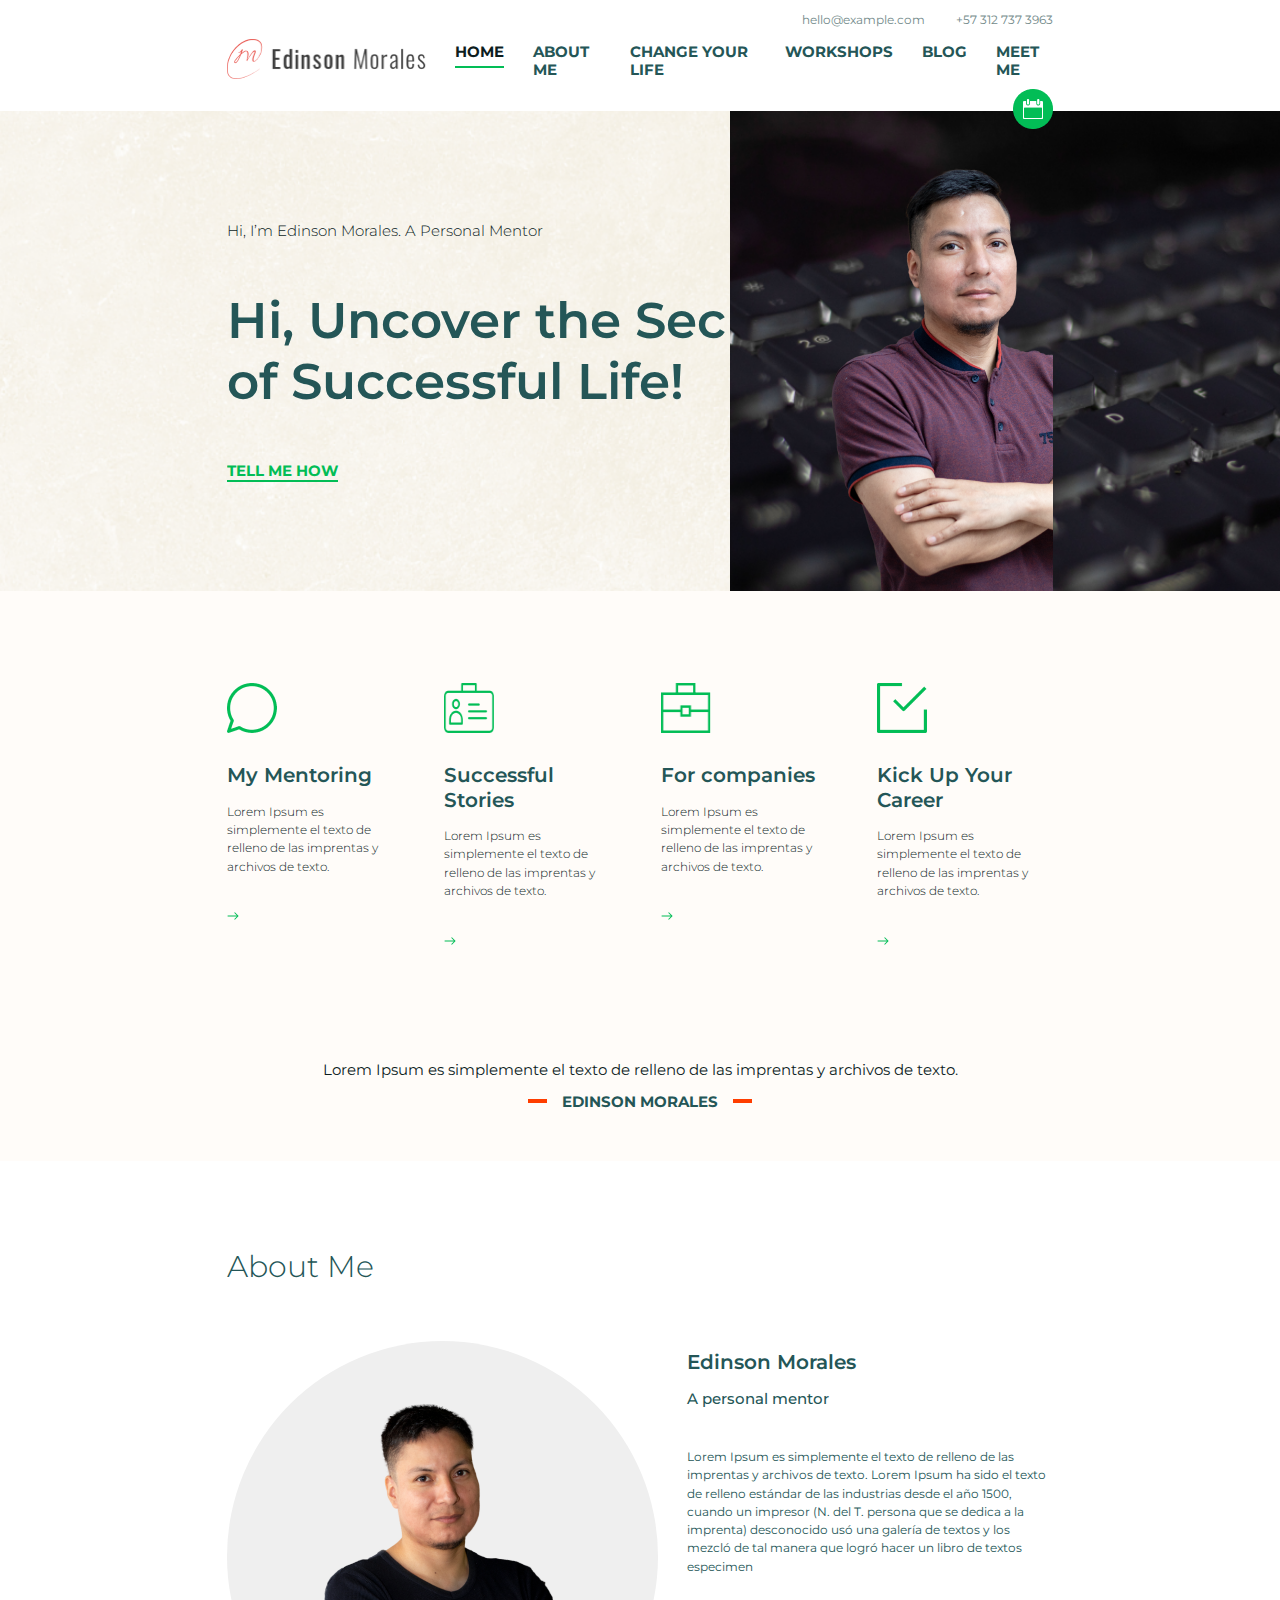
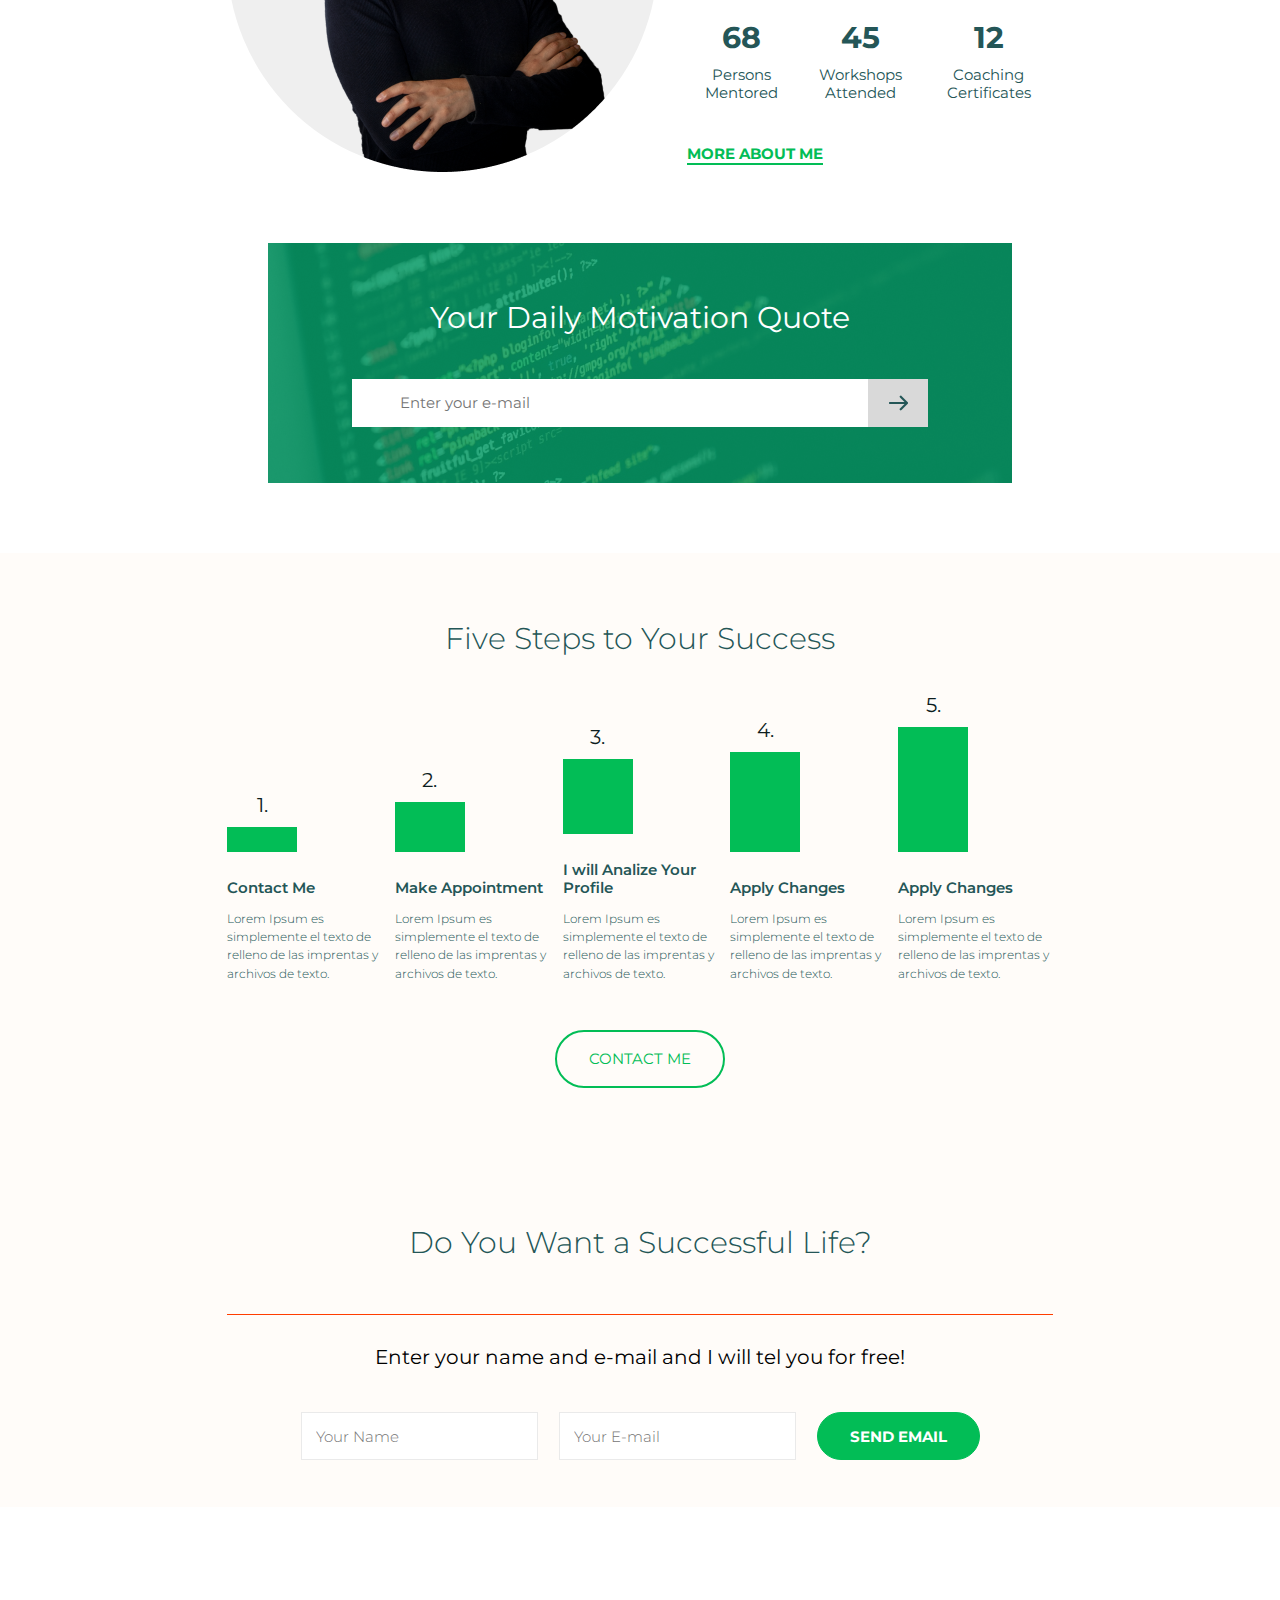
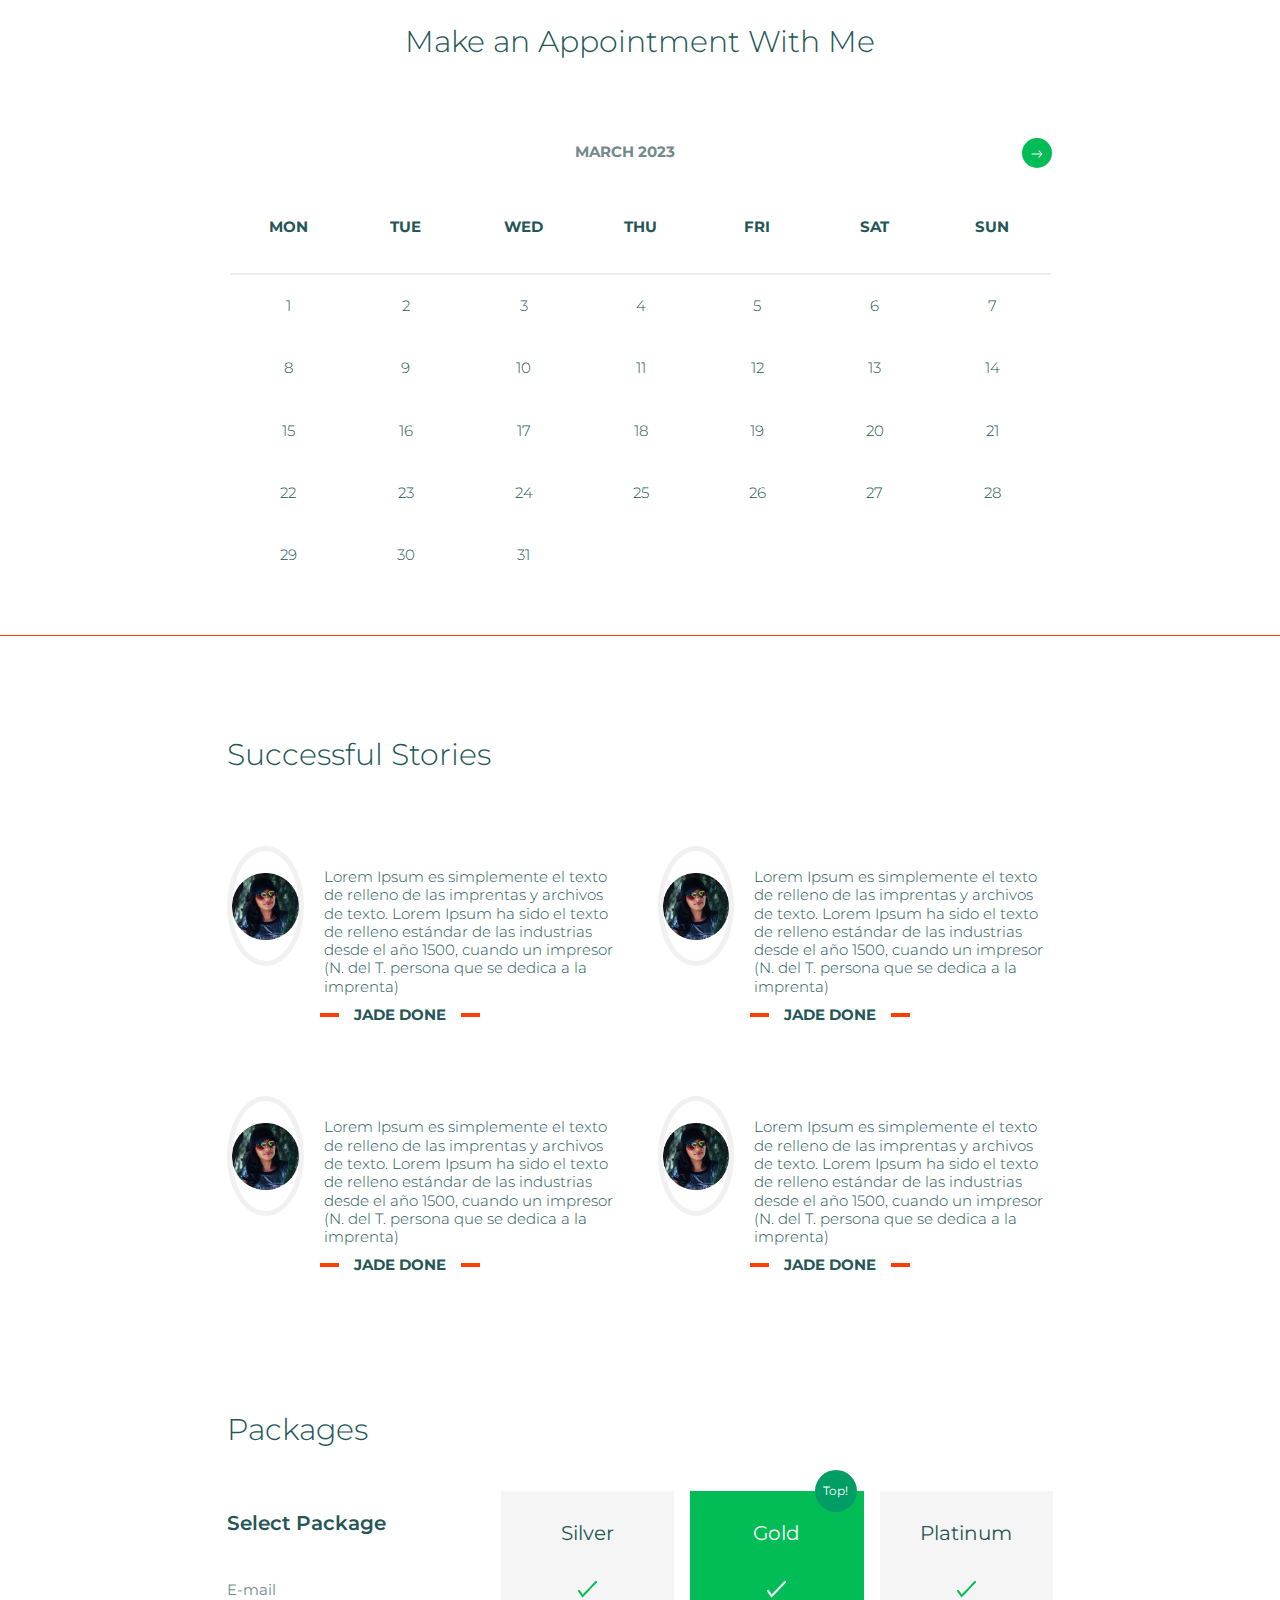
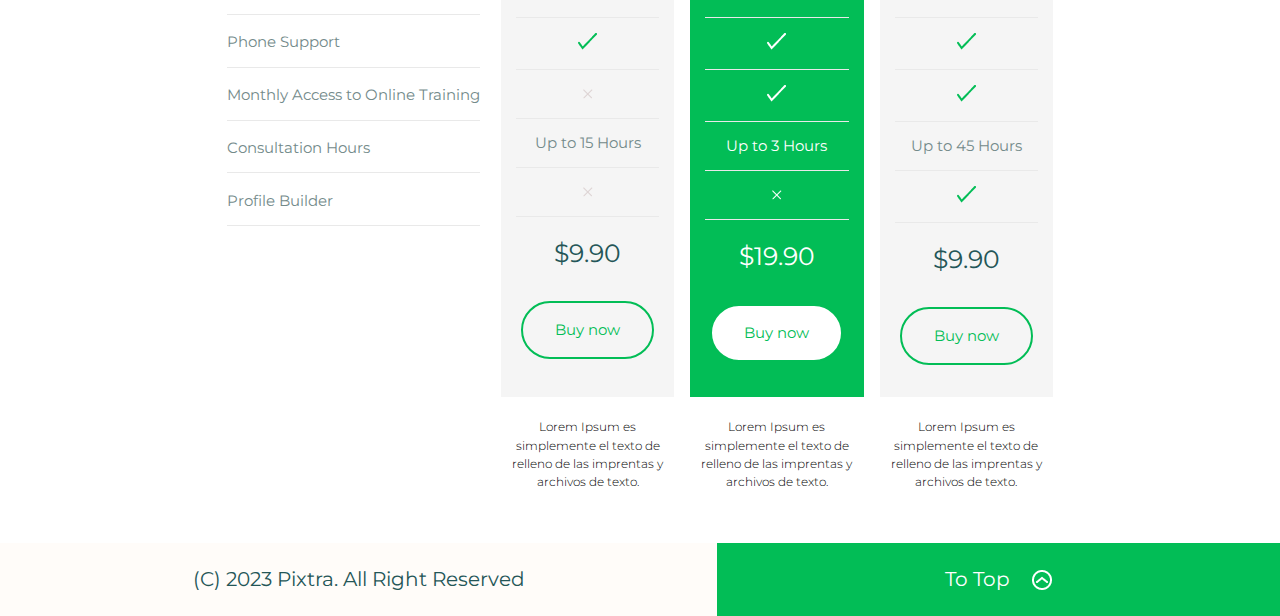
==== index.html @ 48f4bf34 "all pages base" ====
<!doctype html>
<html lang="en">
  <head>
    <meta charset="utf-8">
    <meta name="viewport" content="width=device-width, initial-scale=1">
    <title>Edinson Website</title>
    <link href="./styles/index.css" rel="stylesheet" >
    <link rel="preconnect" href="https://fonts.googleapis.com">
    <link rel="preconnect" href="https://fonts.gstatic.com" crossorigin>
    <link href="https://fonts.googleapis.com/css2?family=Montserrat:wght@300;400;500;600;700&display=swap" rel="stylesheet">
  </head>
  <body>
    <div class="wrapper">
      <header class="header">
        <a href="#calendar" class="icon-header-calendar">
          <img src="./assets/icons/icon-header-calendar.png">
        <a/>
        <div class="header-info-contact">
          <span class="text">hello@example.com</span>
          <span class="text">+57 312 737 3963</span>
        </div>
        
        <div class="header-content-container">
          <div class="header-logo">
            <img src="./assets/logo-1.png" width="199" height="40" >
          </div>
          
          <ul class="header-list">
            <li class="header-item active">
              <a href="#">
                home
              </a>
            </li>
            <li class="header-item">
              <a href="./pages/about-me.html">
                about me
              </a>
            </li>
            <li class="header-item">
              <a href="./pages/change-your-life.html">change your life</a>
            </li>
            <li class="header-item">
              <a href="./pages/workshops.html">workshops</a>
            </li>
            <li class="header-item">
              <a href="./pages/blog.html">blog</a>
            </li>
            <li class="header-item">
              <a href="./pages/meet-me.html">meet me</a>
            </li>
          </ul>
        </div>
  
      </header>
    </div>

    <section class="hero-bg"> 
      <div class="wrapper">
        <div class="hero">
          <div class="hero-content">
            <span class="hero-span">Hi, I’m Edinson Morales. A Personal Mentor</span>
            <h1 class="hero-title">
              Hi, Uncover the Secret <br>
              of Successful Life!
            </h1>
            <a href="#" class="hero-link">TELL ME HOW</a>
          </div>
          <div class="hero-person">
            <img src="./assets/persona-hero.png" width="359" height="505">
          </div>

          <div class="hero-imageBg">
          </div>
        </div>
      </div>
    </section>

    <section class="skill-bg">
      <div class="wrapper">
        <div class="skill-section">
          <div class="skill-card">
            <img src="./assets/icons/icon-message.png" width="50" height="50">
            <h3 class="card-title">My Mentoring</h3>
            <p class="card-description">
              Lorem Ipsum es simplemente el texto de relleno de las imprentas y archivos de texto.
            </p>
            <img src="./assets/icons/icon-arrow.png">
          </div>
          <div class="skill-card"> 
            <img src="./assets/icons/icon-id.png" width="50" height="50">
            <h3 class="card-title">Successful Stories</h3>
            <p class="card-description">
              Lorem Ipsum es simplemente el texto de relleno de las imprentas y archivos de texto.
            </p>
            <img src="./assets/icons/icon-arrow.png">
          </div>
          <div class="skill-card">
            <img src="./assets/icons/icon-portfolio.png " width="50" height="50">
            <h3 class="card-title">For companies</h3>
            <p class="card-description">
              Lorem Ipsum es simplemente el texto de relleno de las imprentas y archivos de texto.
            </p>
            <img src="./assets/icons/icon-arrow.png">
          </div>
          <div class="skill-card">
            <img src="./assets/icons/icon-check.png" width="50" height="50">
            <h3 class="card-title">Kick Up Your Career</h3>
            <p class="card-description">
              Lorem Ipsum es simplemente el texto de relleno de las imprentas y archivos de texto.
            </p>
            <img src="./assets/icons/icon-arrow.png">
          </div>
        </div>
      </div>
    </section>

    <section class="quote">
      <p class="quote-text">Lorem Ipsum es simplemente el texto de relleno de las imprentas y archivos de texto.</p>
      <span class="quote-author">EDINSON MORALES</span>
    </section>

    <section class="wrapper"> 
      <div class="about">
        <h2 class="about-title">About Me</h2>
        <div class="about-main">
          <div class="about-image">
            <img src="./assets/about-person.png">
          </div>
  
          <div class="about-content">
            <h3 class="about-content-title">Edinson Morales</h3>
            <h4 class="about-content-subtitle">A personal mentor</h4>
            <p class="about-content-text">
              Lorem Ipsum es simplemente el texto de relleno de las imprentas y archivos de texto. 
              Lorem Ipsum ha sido el texto de relleno estándar de las industrias desde el año 1500, 
              cuando un impresor (N. del T. persona que se dedica a la imprenta) desconocido usó una 
              galería de textos y los mezcló de tal manera que logró hacer un libro de textos especimen
            </p>

            <div class="about-details-list">
              <div class="about-detail">
                <h3 class="about-detail-number">68</h3>
                <span class="about-detail-label">Persons Mentored</>
              </div>
              <div class="about-detail">
                <h3 class="about-detail-number">45</h3>
                <span class="about-detail-label">Workshops Attended</>
              </div>
              <div class="about-detail">
                <h3 class="about-detail-number">12</h3>
                <span class="about-detail-label">Coaching Certificates</>
              </div>
            </div>

            <a class="hero-link" href="#">MORE ABOUT ME</a>
          </div>
        </div>
      </div>
    </section>

    <div class="daily-quote">
      <form class="daily-form">
        <label for="email">Your Daily Motivation Quote</label>
        <div class="daily-container-input">
          <input class="email" id="email" type="email" placeholder="Enter your e-mail">
          <button class="button">
            <img src="./assets/icons/icon-arrow-button.png" >
          </button>
        </div>
      </form>
      <div class="daily-bgGreen"></div>
    </div>

    <section class="five-steps-bg">
      <div class="wrapper">
        <div class="five-steps">
          <h2 class="five-steps-title">Five Steps to Your Success</h2>
          <!-- <img src="./assets/graphs.png" width="868" height="166"> -->
          <ul class="five-steps-content-list">
            <li class="five-steps-content">
              <div class="content-graph 1">
                <h2 class="content-number">1.</h2>
                <div class="content-block"></div>
              </div>
              <h3 class="content-title">Contact Me</h3>
              <p class="content-text">
                Lorem Ipsum es simplemente el texto de relleno de las imprentas y archivos de texto.
              </p>
            </li>
            <li class="five-steps-content">
              <div class="content-graph 2">
                <h2 class="content-number">2.</h2>
                <div class="content-block"></div>
              </div>
              <h3 class="content-title">Make Appointment</h3>
              <p class="content-text">
                Lorem Ipsum es simplemente el texto de relleno de las imprentas y archivos de texto.
              </p>
            </li>
            <li class="five-steps-content">
              <div class="content-graph 3">
                <h2 class="content-number">3.</h2>
                <div class="content-block"></div>
              </div>
              <h3 class="content-title">I will Analize Your Profile</h3>
              <p class="content-text">
                Lorem Ipsum es simplemente el texto de relleno de las imprentas y archivos de texto.
              </p>
            </li>
            <li class="five-steps-content">
              <div class="content-graph 4">
                <h2 class="content-number">4.</h2>
                <div class="content-block"></div>
              </div>
              <h3 class="content-title">Apply Changes </h3>
              <p class="content-text">
                Lorem Ipsum es simplemente el texto de relleno de las imprentas y archivos de texto.
              </p>
            </li>
            <li class="five-steps-content">
              <div class="content-graph 5">
                <h2 class="content-number">5.</h2>
                <div class="content-block"></div>
              </div>
              <h3 class="content-title">Apply Changes</h3>
              <p class="content-text">
                Lorem Ipsum es simplemente el texto de relleno de las imprentas y archivos de texto.
              </p>
            </li>
          </ul>
          
          <button class="button-secondary">
            CONTACT ME
          </button>
        </div>
      </div>
    </section>

    <section class="cta-bg">    
      <div class="wrapper">
        <div class="cta">
          <h2 class="cta-title">Do You Want a Successful Life?</h2>
          <div class="line-spread"></div>
          <h3 class="cta-subtitle">Enter your name and e-mail and I will tel you for free!</h3>
          <form class="cta-form">
            <input class="cta-input-form" type="text" placeholder="Your Name">
            <input class="cta-input-form" type="email" placeholder="Your E-mail">
            <button class="button-primary">send email</button>
          
          </form>
        </div>
      </div>
    </section>

    <section id="calendar" class="appointment-section">
      <h2 class="appointment-title">Make an Appointment With Me</h2>
      <div class="calendar">
        <div class="calendar-header">
          <h4>MARCH 2023</h4>
          <button class="button-icon">
            <img src="./assets/icons/arrow-white-button.png">
          </button>
        </div>

  
        <table>
          <thead>
            <tr>
              <th>MON</th>
              <th>TUE</th>
              <th>WED</th>
              <th>THU</th>
              <th>FRI</th>
              <th>SAT</th>
              <th>SUN</th>
            </tr>
          </thead>
          <tbody>
            <tr>
              <td>1</td>
              <td>2</td>
              <td>3</td>
              <td>4</td>
              <td>5</td>
              <td>6</td>
              <td>7</td>
            </tr>
            <tr>
              <td>8</td>
              <td>9</td>
              <td>10</td>
              <td>11</td>
              <td>12</td>
              <td>13</td>
              <td>14</td>
            </tr>
            <tr>
              <td>15</td>
              <td>16</td>
              <td>17</td>
              <td>18</td>
              <td>19</td>
              <td>20</td>
              <td>21</td>
            </tr>
            <tr>
              <td>22</td>
              <td>23</td>
              <td>24</td>
              <td>25</td>
              <td>26</td>
              <td>27</td>
              <td>28</td>
            </tr>
            <tr>
              <td>29</td>
              <td>30</td>
              <td>31</td>
              <td></td>
              <td></td>
              <td></td>
              <td></td>
            </tr>
          </tbody>
        </table>
      </div>
    </section>

    <section class="wrapper">
      <div class="successful-section">
        <h2 class="successful-title">Successful Stories</h2>
        <div class="successful-card">
          <div class="successful-img"></div>
          <div class="successful-content">
            <p class="successful-text">
              Lorem Ipsum es simplemente el texto de relleno de las imprentas y archivos de texto. Lorem Ipsum ha sido el texto de relleno estándar de las industrias desde el año 1500, cuando un impresor (N. del T. persona que se dedica a la imprenta)
            </p>
            <span class="quote-author">jade done</span>
          </div>
        </div>
        <div class="successful-card">
          <div class="successful-img"></div>
          <div class="successful-content">
            <p class="successful-text">
              Lorem Ipsum es simplemente el texto de relleno de las imprentas y archivos de texto. Lorem Ipsum ha sido el texto de relleno estándar de las industrias desde el año 1500, cuando un impresor (N. del T. persona que se dedica a la imprenta)
            </p>
            <span class="quote-author">jade done</span>
          </div>
        </div>
        <div class="successful-card">
          <div class="successful-img"></div>
          <div class="successful-content">
            <p class="successful-text">
              Lorem Ipsum es simplemente el texto de relleno de las imprentas y archivos de texto. Lorem Ipsum ha sido el texto de relleno estándar de las industrias desde el año 1500, cuando un impresor (N. del T. persona que se dedica a la imprenta)
            </p>
            <span class="quote-author">jade done</span>
          </div>
        </div>
        <div class="successful-card">
          <div class="successful-img"></div>
          <div class="successful-content">
            <p class="successful-text">
              Lorem Ipsum es simplemente el texto de relleno de las imprentas y archivos de texto. Lorem Ipsum ha sido el texto de relleno estándar de las industrias desde el año 1500, cuando un impresor (N. del T. persona que se dedica a la imprenta)
            </p>
            <span class="quote-author">jade done</span>
          </div>
        </div>
      </div>
    </section>

    <section class="wrapper">
      <div class="packages-section">
        <h2 class="packages-title">Packages</h2>
        <div class="packages-container">
          <div class="package-info">
            <h3 class="package-subtitle">Select Package</h3>
            <ul class="package-info-list">
              <li>E-mail</li>
              <li>Phone Support</li>
              <li>Monthly Access to Online Training</li>
              <li>Consultation Hours</li>
              <li>Profile Builder</li>
            </ul>
          </div>

          <div class="package-cards-container">
            <div class="group">
              <div class="package-card">
                <h2 class="package-card-title">Silver</h2>
                <ul class="package-card-list">
                  <li class="check">
                    <img src="./assets/icons/icon-check-green.png">
                  </li>
                  <li class="check">
                    <img src="./assets/icons/icon-check-green.png">
                  </li>
                  <li class="none">
                    <img src="./assets/icons/icon-x-gray.png">
                  </li>
                  <li class="text">
                    Up to 15 Hours
                  </li>
                  <li class="none">
                    <img src="./assets/icons/icon-x-gray.png">
                  </li>
                  <span class="package-card-price">$9.90</span>
                </ul>
                <button class="button-secondary">Buy now</button>
              </div>
              <p class="group-text">
                Lorem Ipsum es simplemente el texto de relleno de las imprentas y archivos de texto.
              </p>
            </div>
            <div class="group">
              <div class="package-card green">
                <h2 class="package-card-title">Gold</h2>
                <ul class="package-card-list">
                  <li class="check">
                    <img src="./assets/icons/icon-check-white.png">
                  </li>
                  <li class="check">
                    <img src="./assets/icons/icon-check-white.png">
                  </li>
                  <li class="none">
                    <img src="./assets/icons/icon-check-white.png">
                  </li>
                  <li class="text">
                    Up to 3 Hours
                  </li>
                  <li class="none">
                    <img src="./assets/icons/icon-x-white.png">
                  </li>
                  <span class="package-card-price">$19.90</span>
                </ul>
                <button class="button-secondary">Buy now</button>
              </div>
              <p class="group-text">
                Lorem Ipsum es simplemente el texto de relleno de las imprentas y archivos de texto.
              </p>
            </div>
            <div class="group">
              <div class="package-card">
                <h2 class="package-card-title">Platinum</h2>
                <ul class="package-card-list">
                  <li class="check">
                    <img src="./assets/icons/icon-check-green.png">
                  </li>
                  <li class="check">
                    <img src="./assets/icons/icon-check-green.png">
                  </li>
                  <li class="none">
                    <img src="./assets/icons/icon-check-green.png">
                  </li>
                  <li class="text">
                    Up to 45 Hours
                  </li>
                  <li class="none">
                    <img src="./assets/icons/icon-check-green.png">
                  </li>
                  <span class="package-card-price">$9.90</span>
                </ul>
                <button class="button-secondary">Buy now</button>
              </div>
              <p class="group-text">
                Lorem Ipsum es simplemente el texto de relleno de las imprentas y archivos de texto.
              </p>
            </div>
            
            
          </div>
        </div>
      </div>
    </section>

    <footer class="footer">
      <span class="rights-text">(C) 2023 Pixtra. All Right Reserved</span>
      <button class="to-top">
        <span>To Top</span>
        <img src="./assets/icons/icon-to-top.png">
      </button>
    </footer>

    <script src="https://cdn.jsdelivr.net/npm/bootstrap@5.3.0-alpha1/dist/js/bootstrap.bundle.min.js" integrity="sha384-w76AqPfDkMBDXo30jS1Sgez6pr3x5MlQ1ZAGC+nuZB+EYdgRZgiwxhTBTkF7CXvN" crossorigin="anonymous"></script>
  </body>
</html>
---- styles/index.css ----
@import url("./wrapper.css");
@import url("./header.css");
@import url("./hero.css");
@import url("./skill-section.css");
@import url("./quote.css");
@import url("./about.css");
@import url("./daily-quote.css");
@import url("./five-steps.css");
@import url("./button.css");
@import url("./cta.css");
@import url("./appointment-section.css");
@import url("./quote-author.css");
@import url("./successful-section.css");
@import url("./packages-section.css");
@import url("./footer.css");

:root{
  --black-10: #245657;
  --black-20: #0D1D1E;
  --green: #02BD56;
  --white-10: #FFFFFF;
  --white-20: #FFFCF9;
  --red: #FF3D00;
  --heading1: 600 50px/61px Montserrat;
  --heading2-bold: 700 30px/36.57px Montserrat; 
  --heading2-light: 300 30px/36.57px Montserrat; 
  --heading2-regular: 400 30px/36.57px Montserrat; 
  --heading3-semibold: 600 20px/24.38px Montserrat; 
  --heading3-regular: 400 20px/24.38px Montserrat; 
  --heading3-light: 300 20px/24.38px Montserrat; 
  --body1-bold: 700 15px/18.29px Montserrat; 
  --body1-regular: 400 15px/18.29px Montserrat; 
  --body1-light: 300 15px/18.29px Montserrat; 
  --body1-medium: 500 15px/18.29px Montserrat; 
  --body1-semibold: 600 15px/18.29px Montserrat; 
}


body,
html{
  background-color: var(--white-10);
  color: var(--black-10);
  margin: 0;
  scroll-behavior: smooth;
}
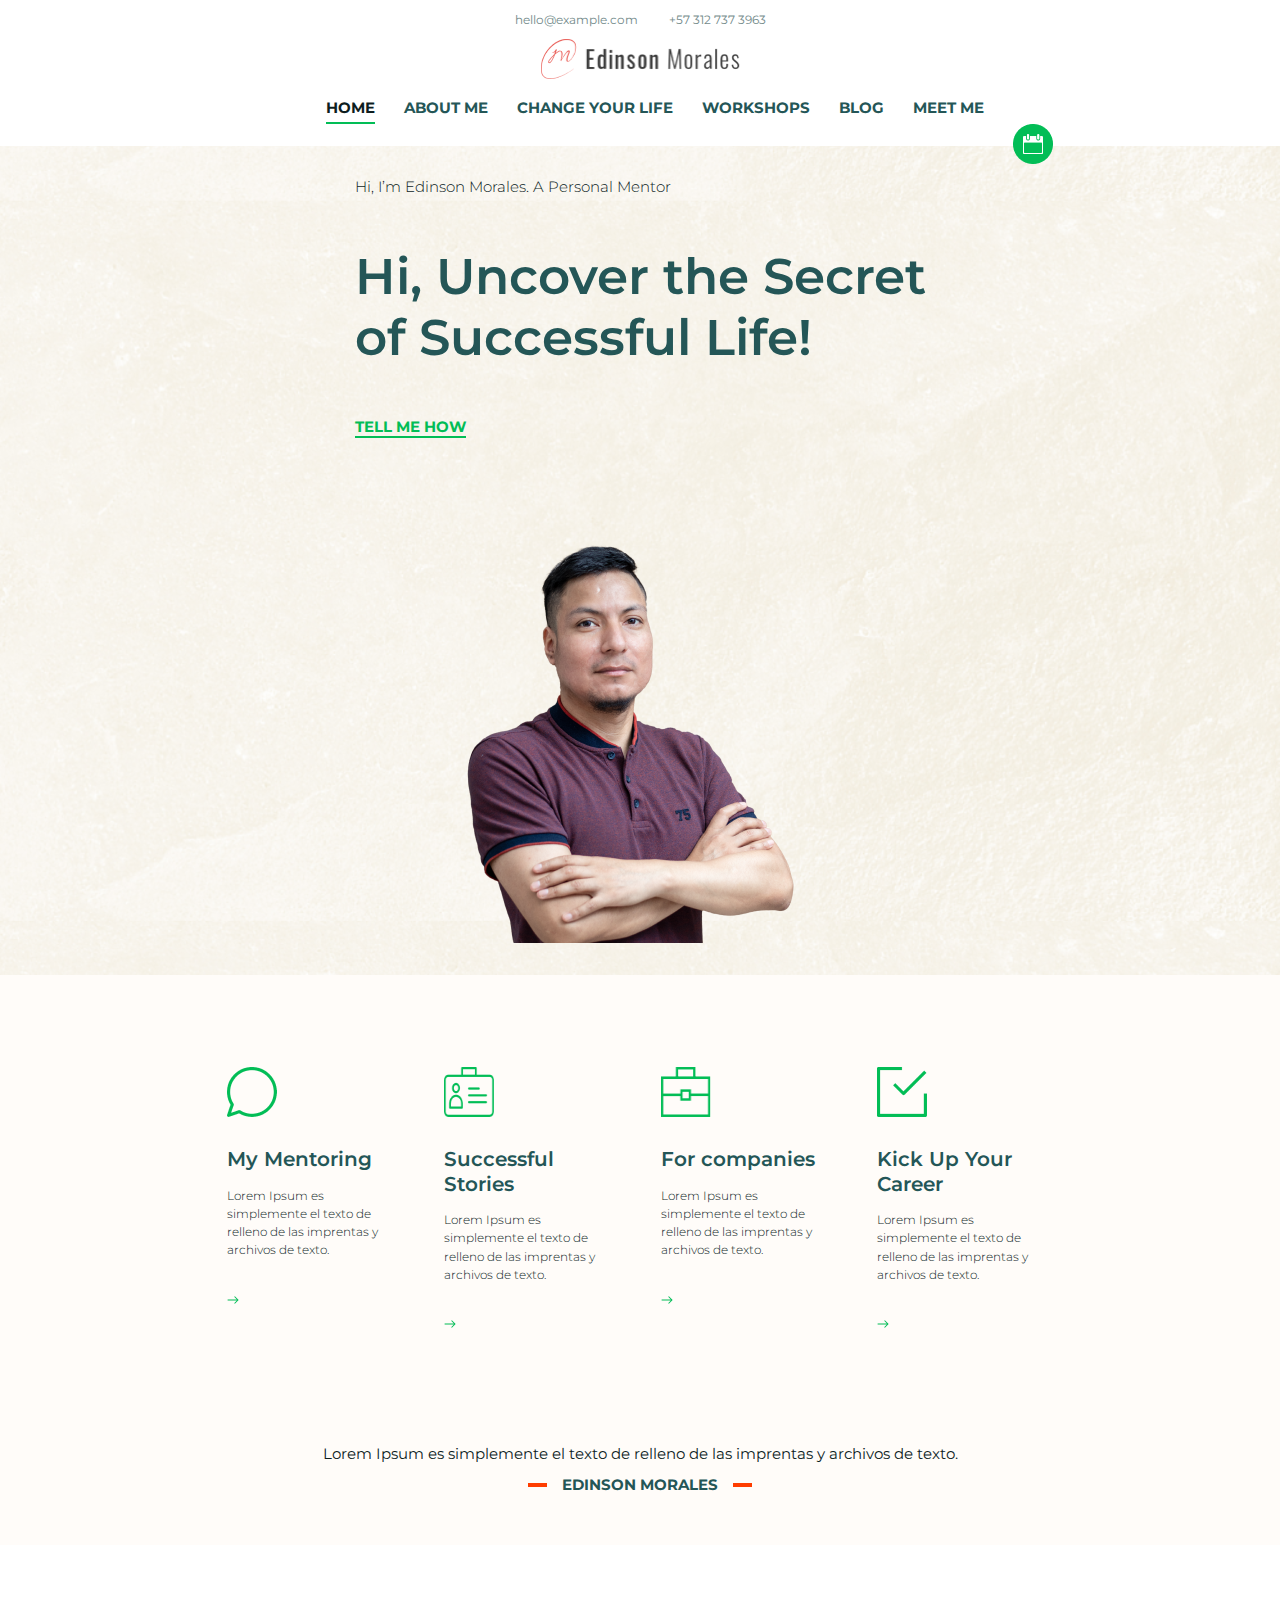
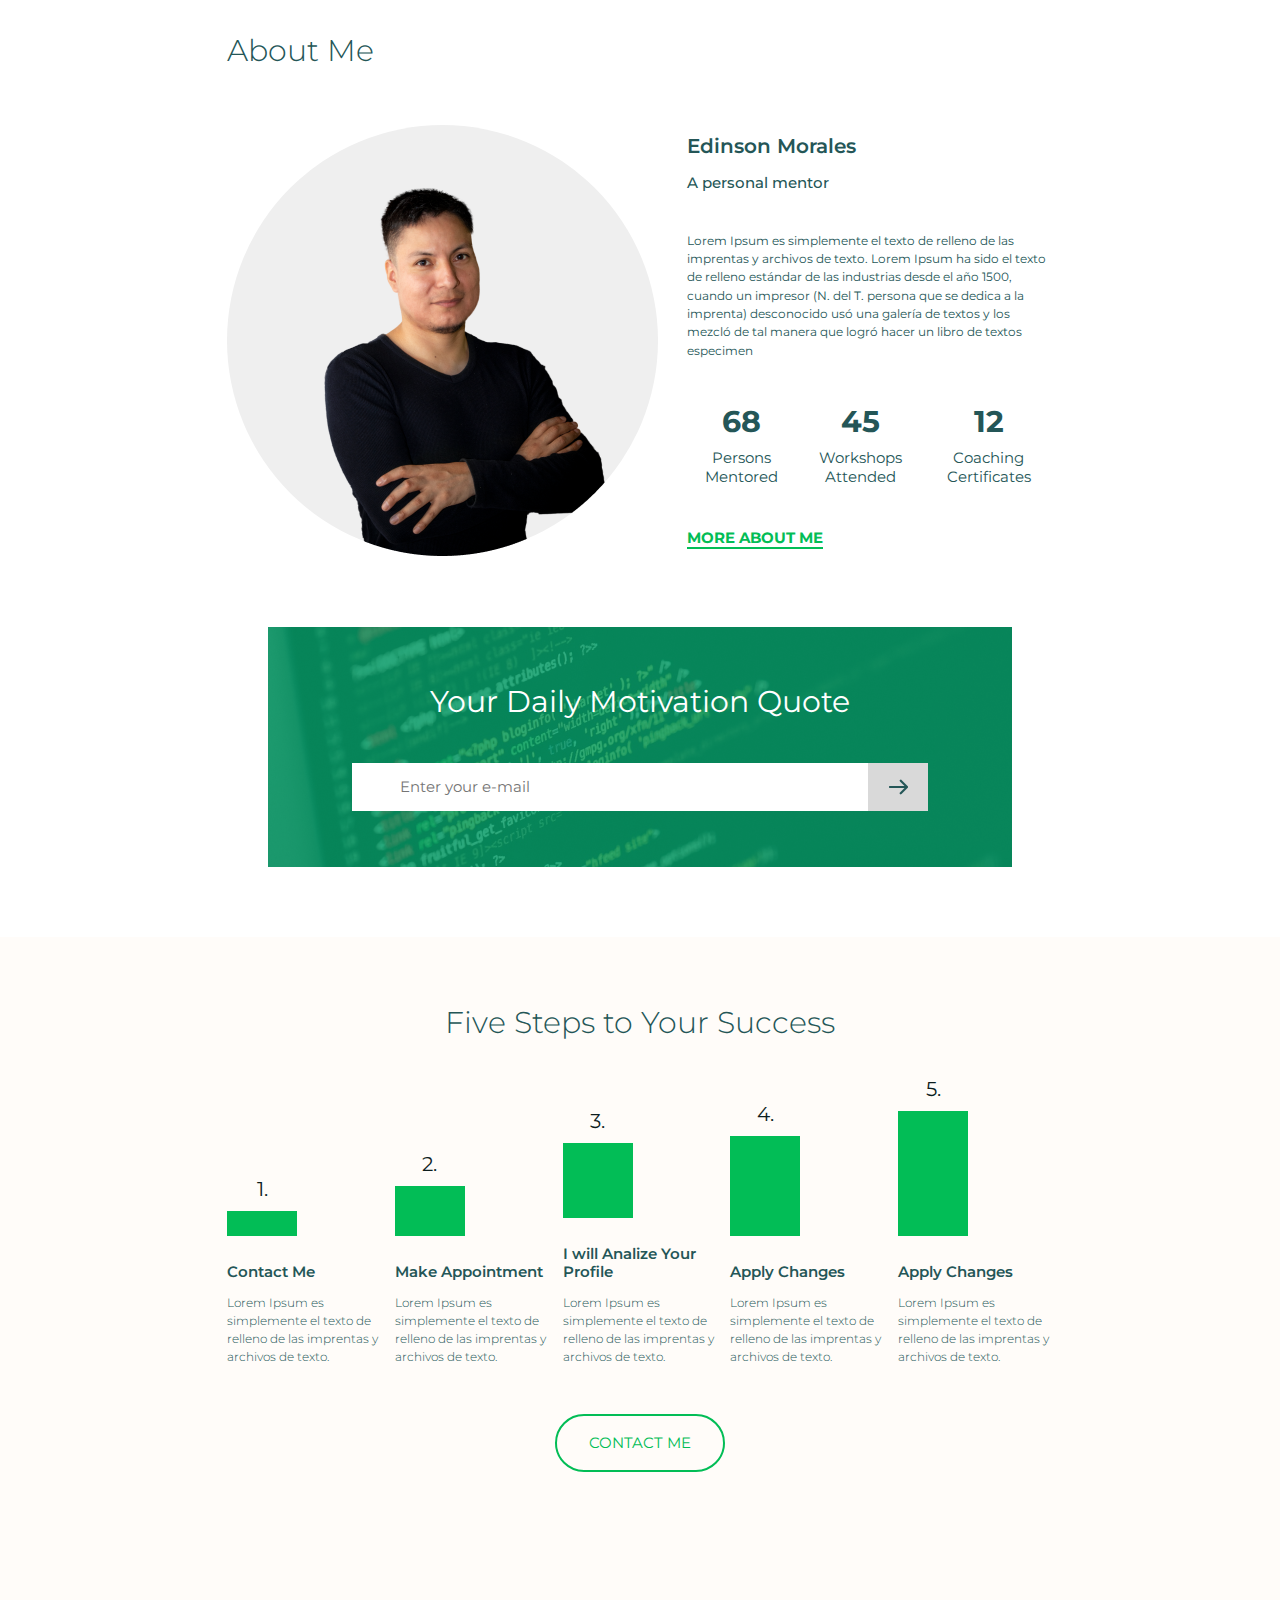
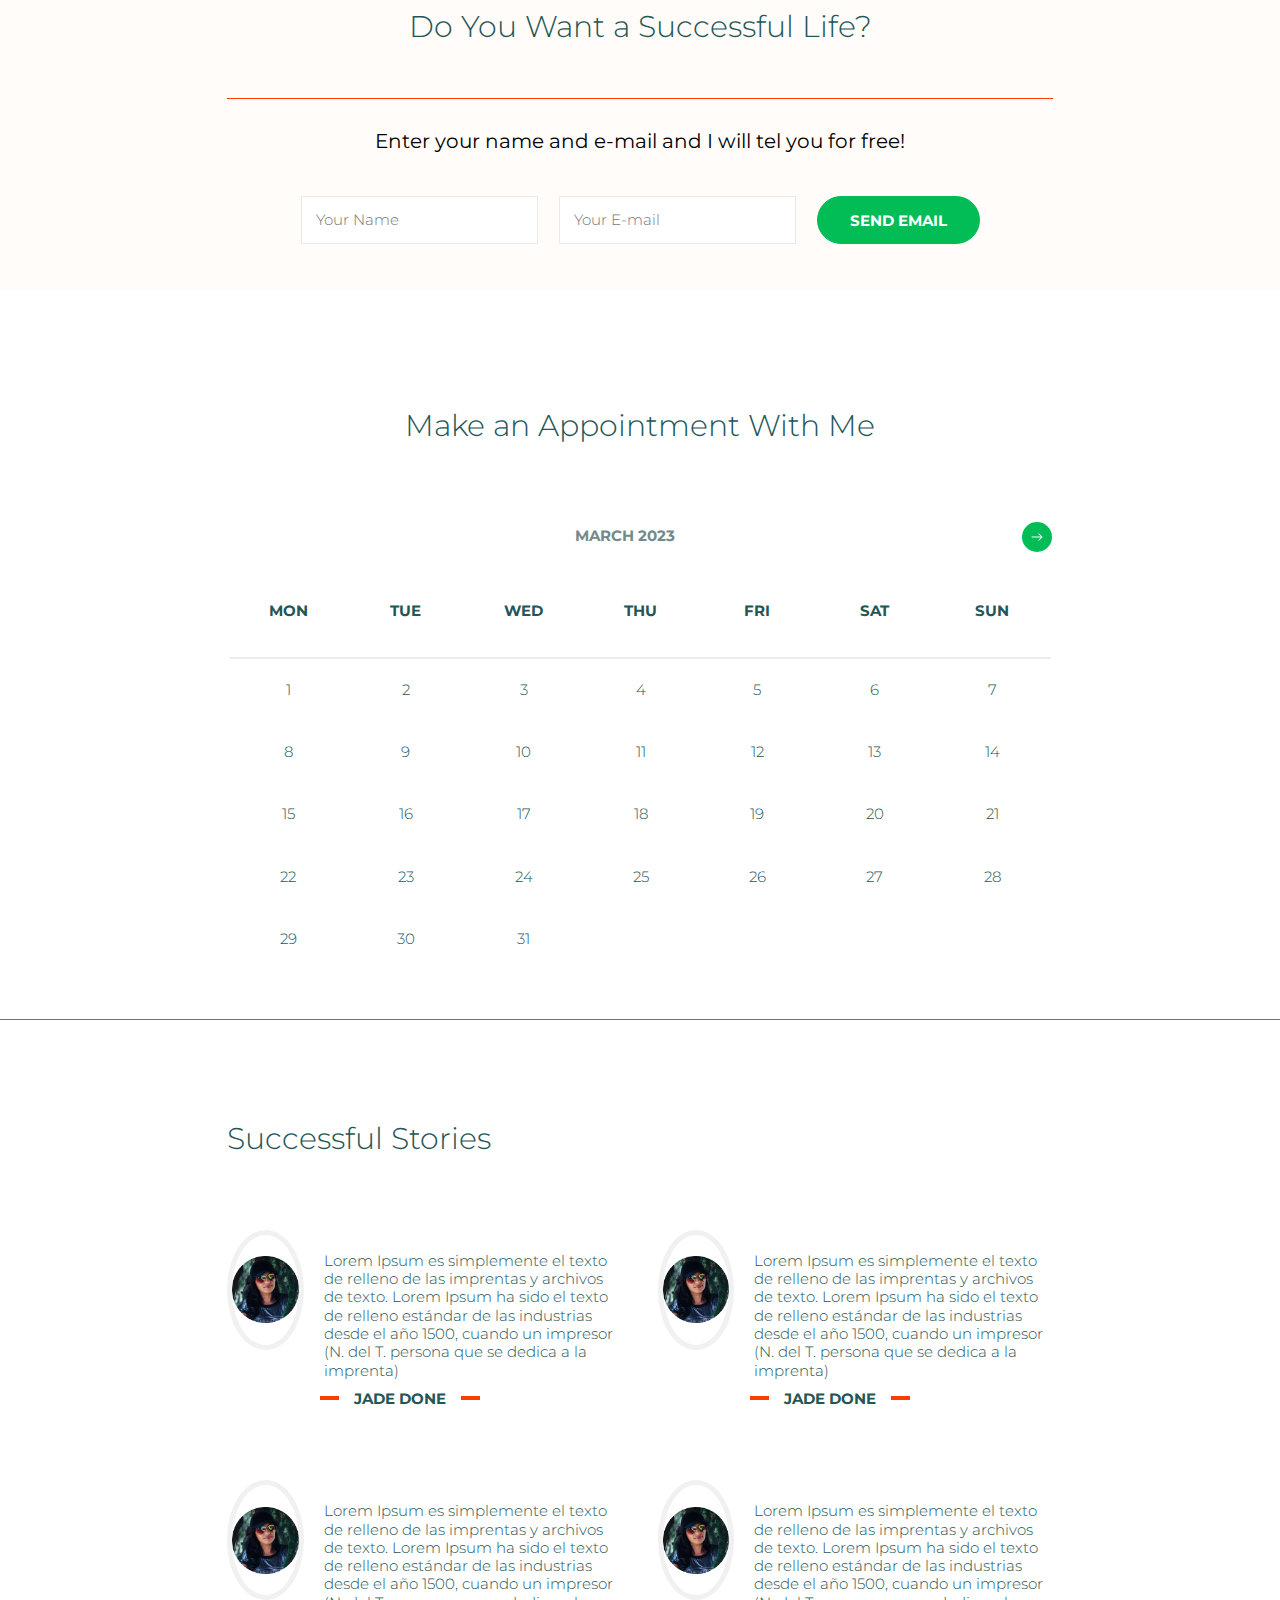
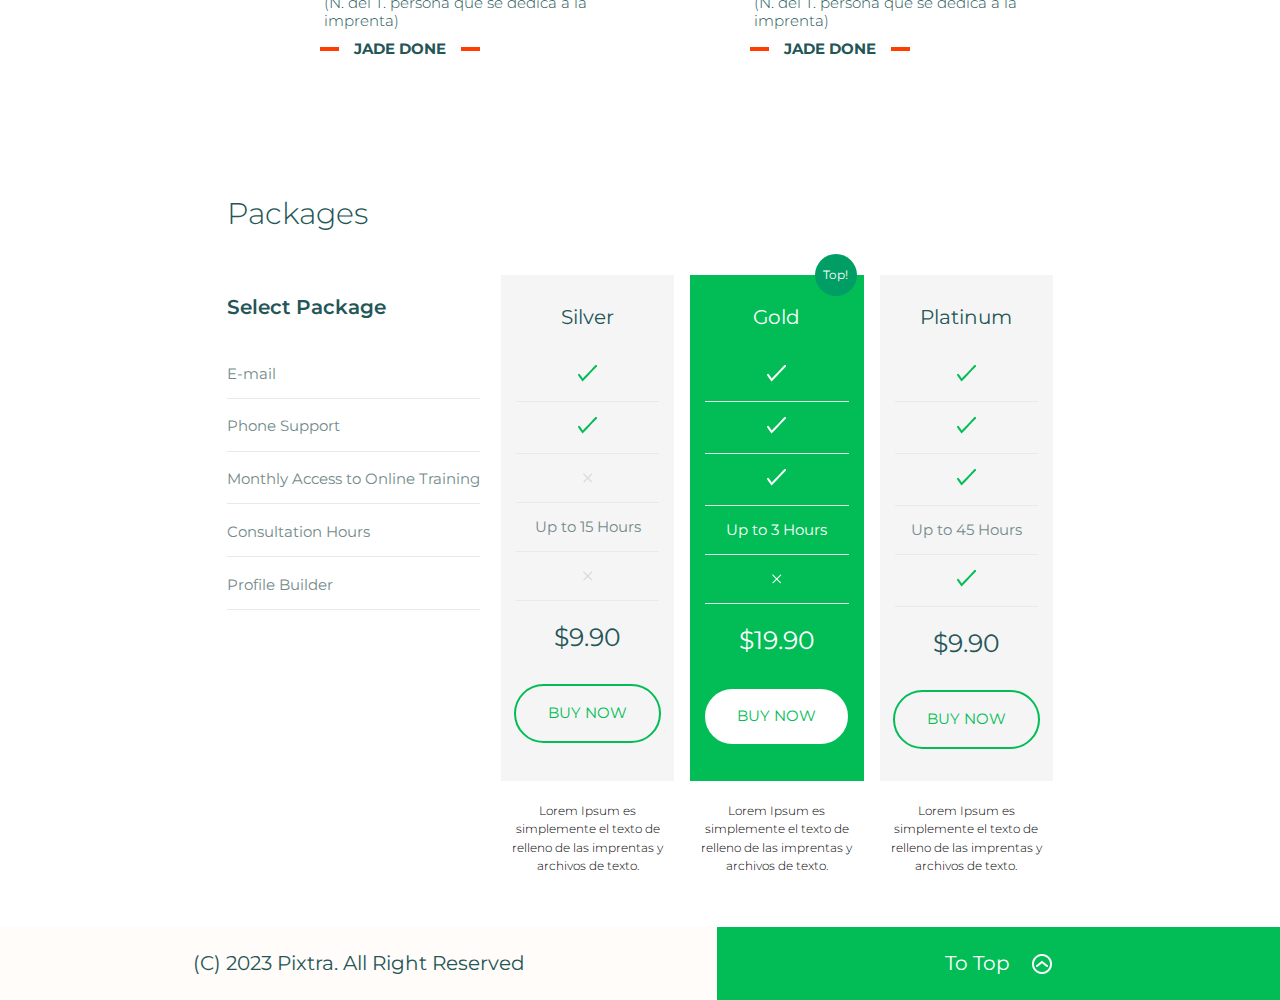
==== commit e7a005c3: "semi responsive hero" ====
--- a/index.html
+++ b/index.html
@@ -66,7 +66,7 @@
             <a href="#" class="hero-link">TELL ME HOW</a>
           </div>
           <div class="hero-person">
-            <img src="./assets/persona-hero.png" width="359" height="505">
+          
           </div>
 
           <div class="hero-imageBg">
--- a/styles/index.css
+++ b/styles/index.css
@@ -13,6 +13,7 @@
 @import url("./successful-section.css");
 @import url("./packages-section.css");
 @import url("./footer.css");
+@import url("./about-me/hero-about.css");
 
 :root{
   --black-10: #245657;
@@ -26,6 +27,7 @@
   --heading2-light: 300 30px/36.57px Montserrat; 
   --heading2-regular: 400 30px/36.57px Montserrat; 
   --heading3-semibold: 600 20px/24.38px Montserrat; 
+  --heading3-bold: 700 20px/24.38px Montserrat; 
   --heading3-regular: 400 20px/24.38px Montserrat; 
   --heading3-light: 300 20px/24.38px Montserrat; 
   --body1-bold: 700 15px/18.29px Montserrat; 
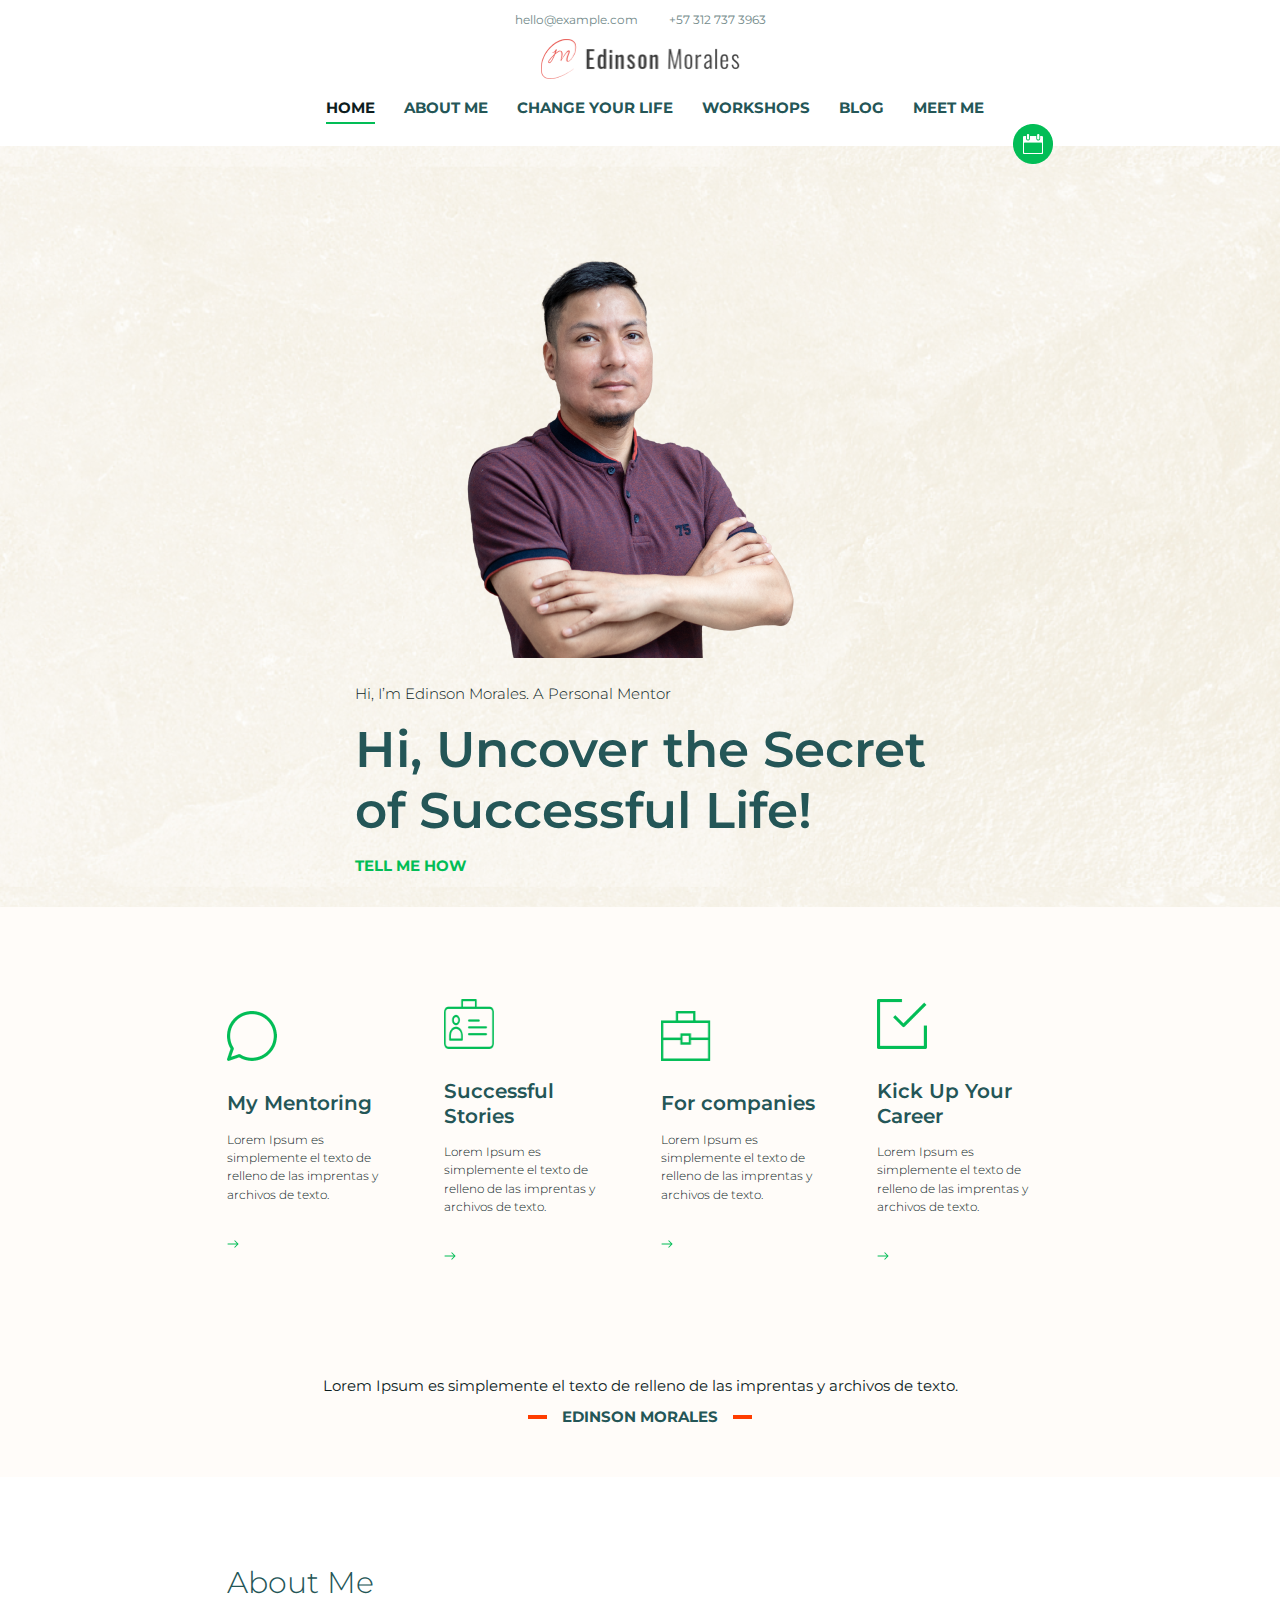
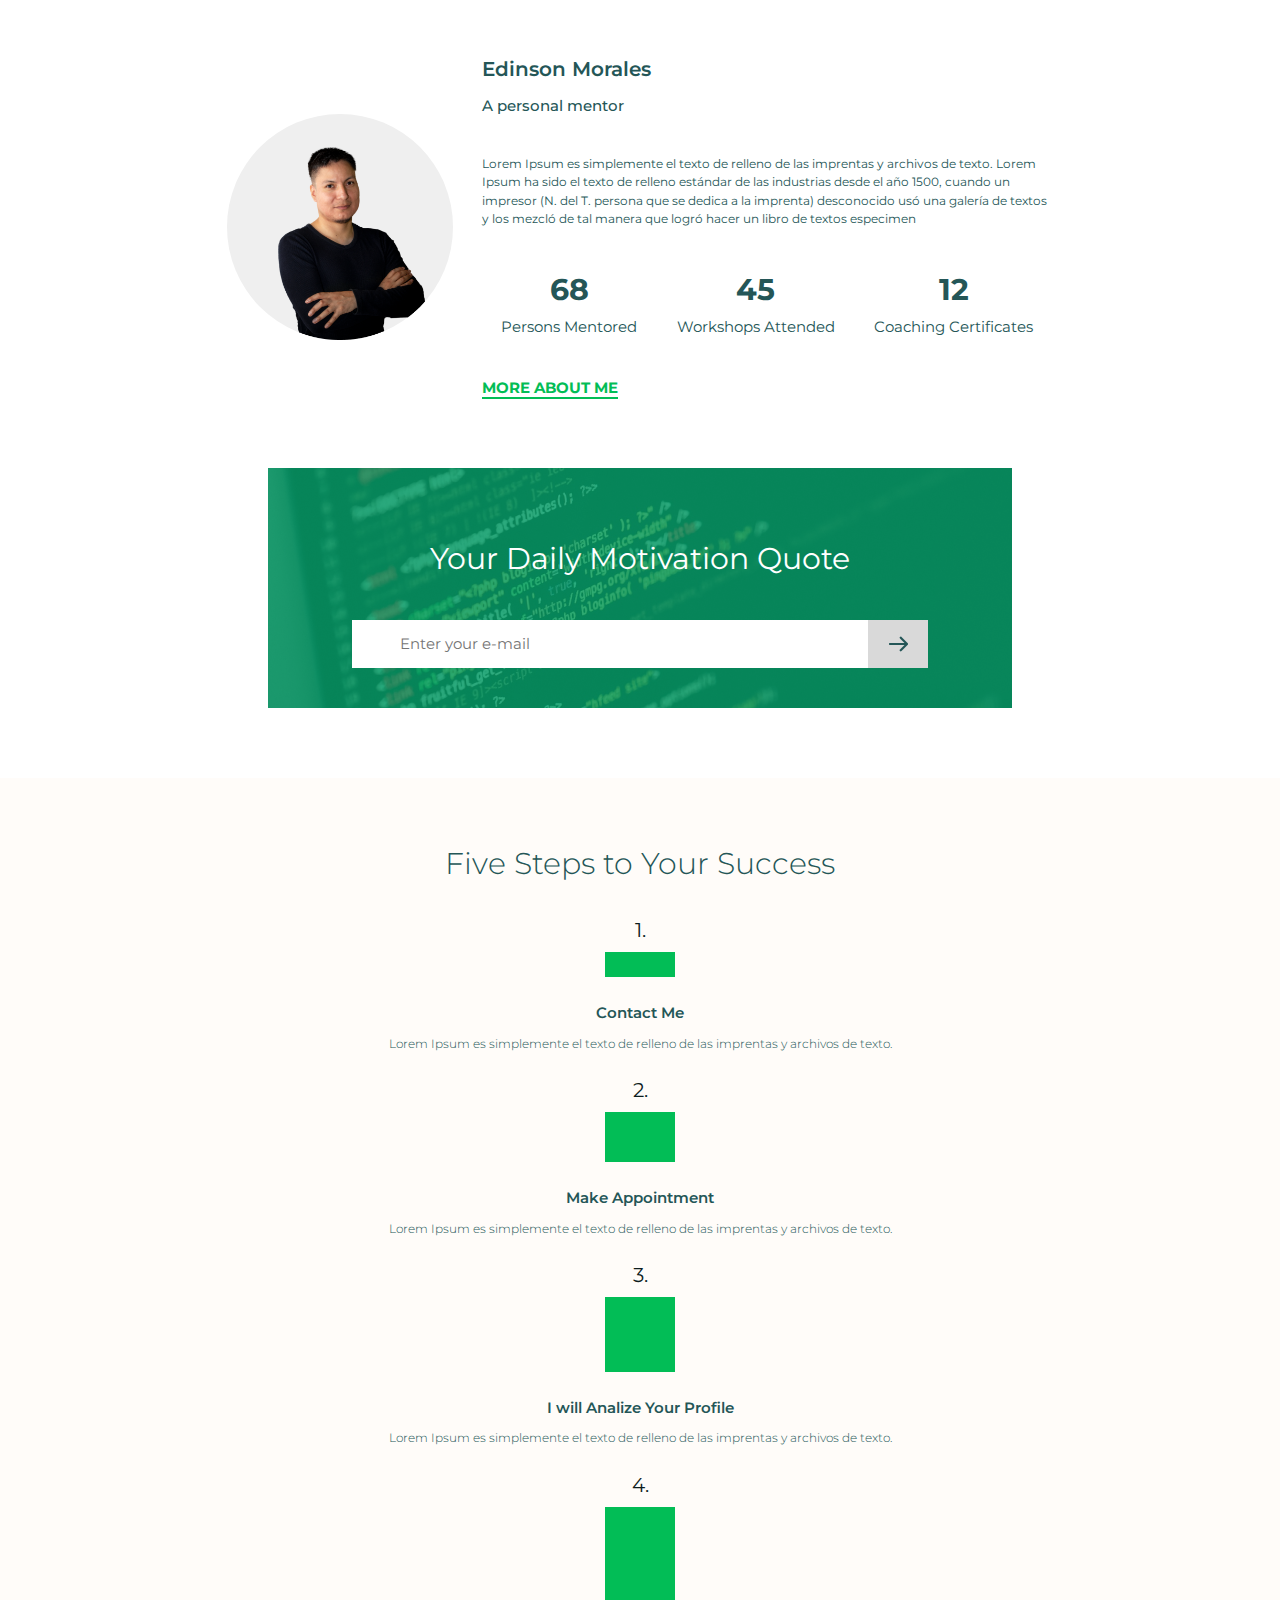
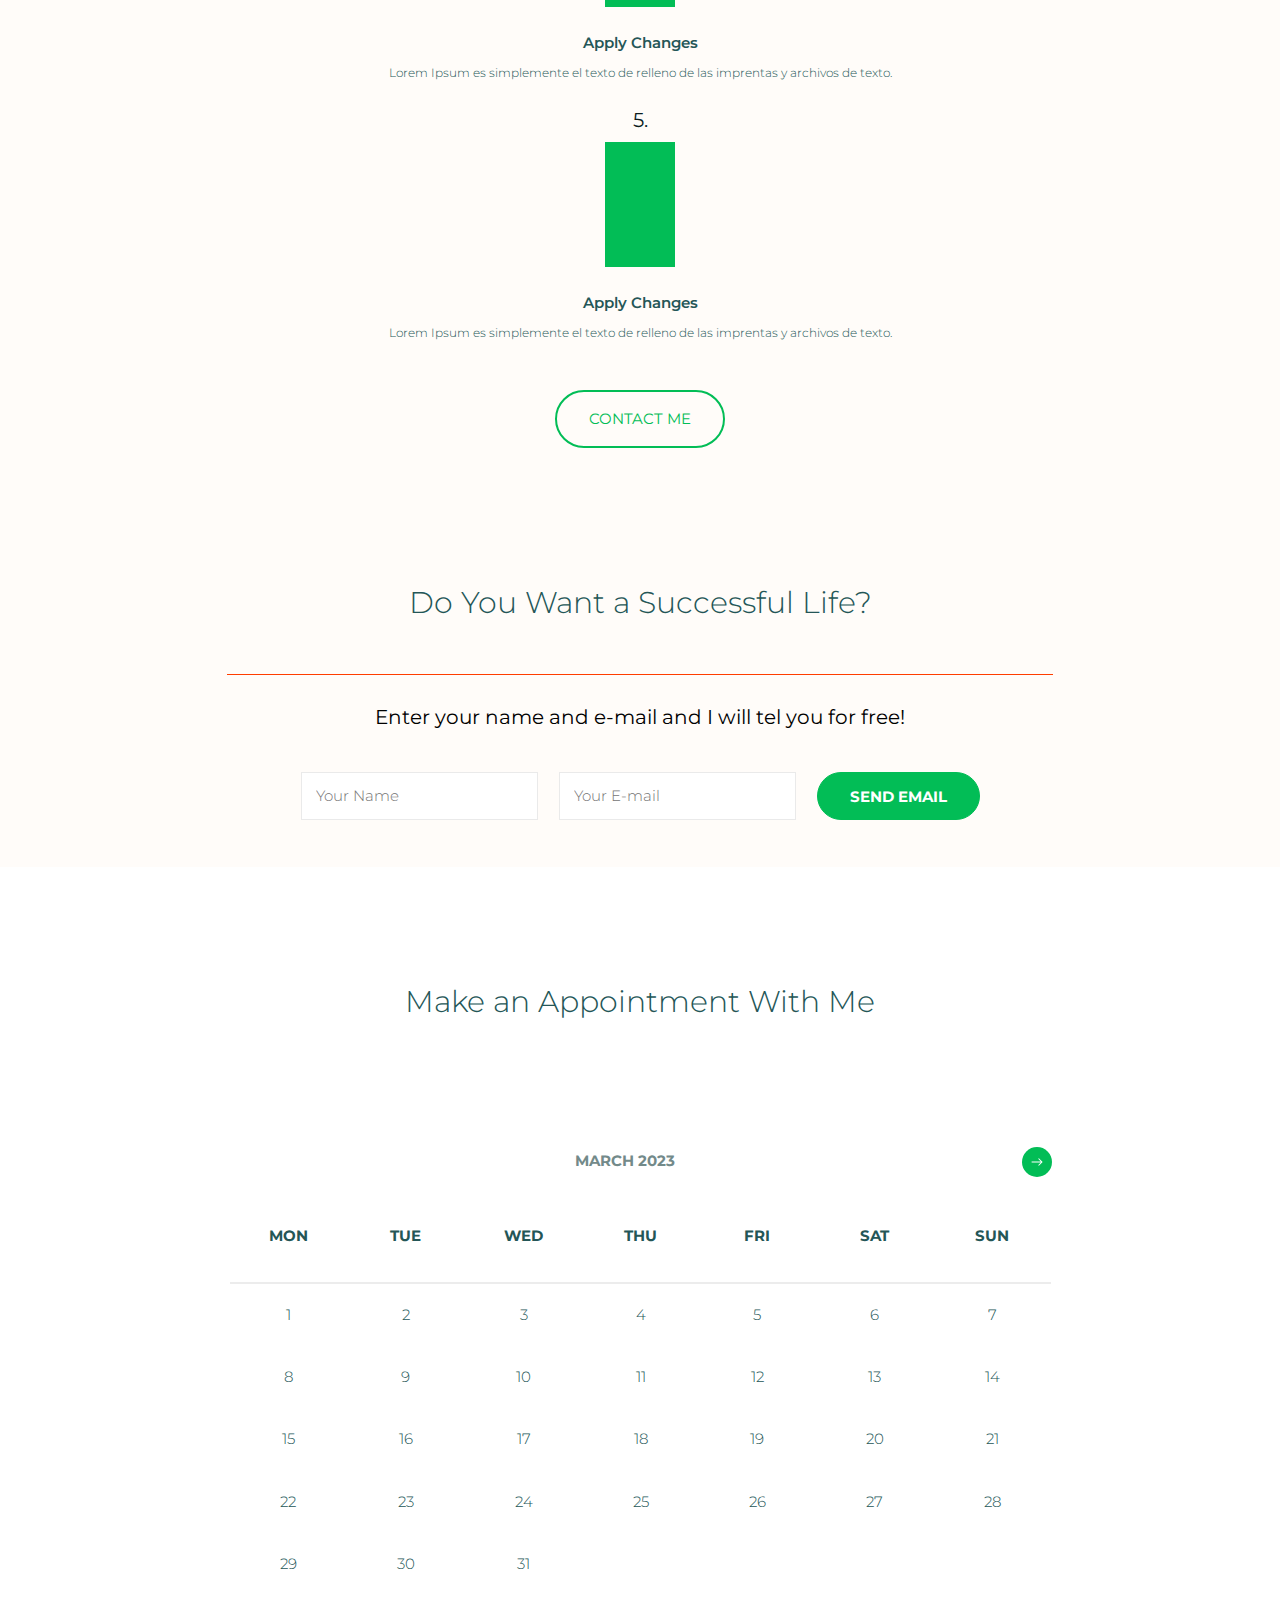
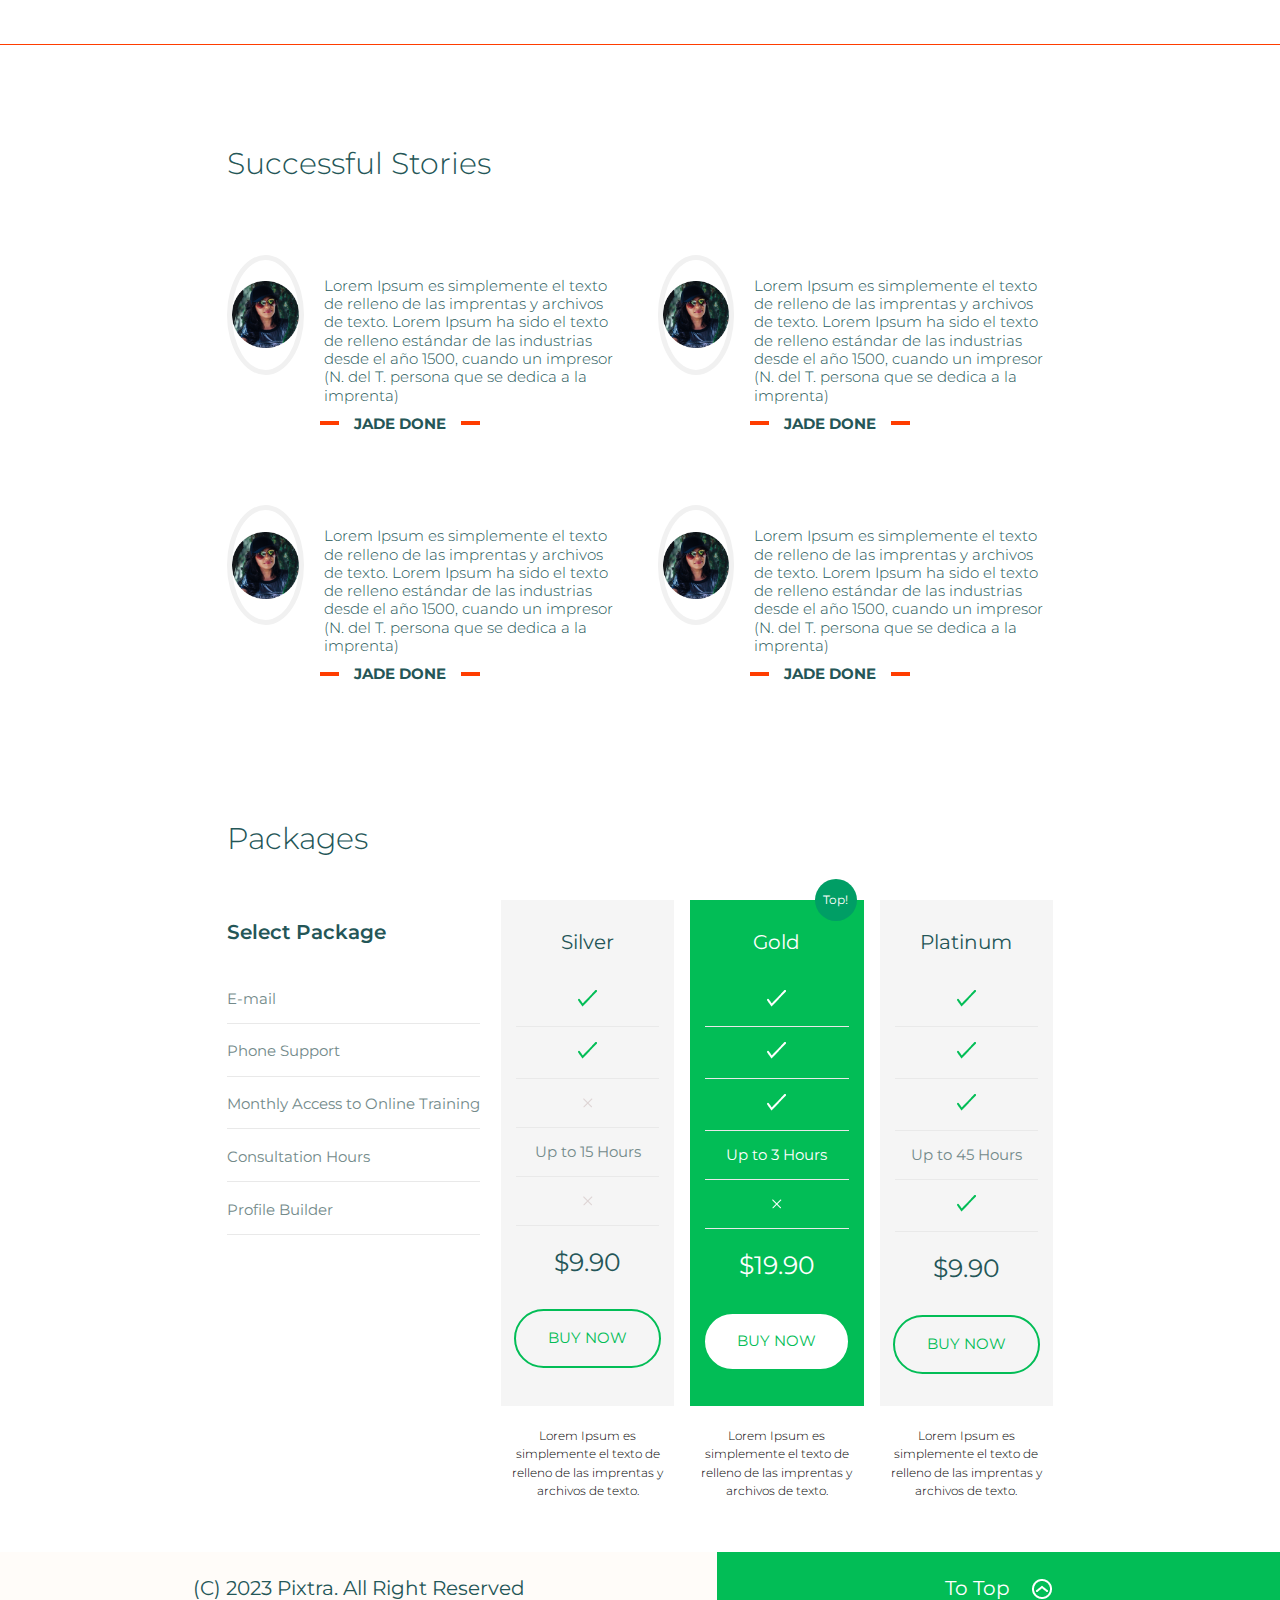
==== commit 8ba5e7eb: "calendar responsive" ====
--- a/index.html
+++ b/index.html
@@ -261,68 +261,70 @@
             <img src="./assets/icons/arrow-white-button.png">
           </button>
         </div>
-
-  
-        <table>
-          <thead>
-            <tr>
-              <th>MON</th>
-              <th>TUE</th>
-              <th>WED</th>
-              <th>THU</th>
-              <th>FRI</th>
-              <th>SAT</th>
-              <th>SUN</th>
-            </tr>
-          </thead>
-          <tbody>
-            <tr>
-              <td>1</td>
-              <td>2</td>
-              <td>3</td>
-              <td>4</td>
-              <td>5</td>
-              <td>6</td>
-              <td>7</td>
-            </tr>
-            <tr>
-              <td>8</td>
-              <td>9</td>
-              <td>10</td>
-              <td>11</td>
-              <td>12</td>
-              <td>13</td>
-              <td>14</td>
-            </tr>
-            <tr>
-              <td>15</td>
-              <td>16</td>
-              <td>17</td>
-              <td>18</td>
-              <td>19</td>
-              <td>20</td>
-              <td>21</td>
-            </tr>
-            <tr>
-              <td>22</td>
-              <td>23</td>
-              <td>24</td>
-              <td>25</td>
-              <td>26</td>
-              <td>27</td>
-              <td>28</td>
-            </tr>
-            <tr>
-              <td>29</td>
-              <td>30</td>
-              <td>31</td>
-              <td></td>
-              <td></td>
-              <td></td>
-              <td></td>
-            </tr>
-          </tbody>
-        </table>
+        
+        <div class="table-container">
+
+          <table>
+            <thead>
+              <tr>
+                <th>MON</th>
+                <th>TUE</th>
+                <th>WED</th>
+                <th>THU</th>
+                <th>FRI</th>
+                <th>SAT</th>
+                <th>SUN</th>
+              </tr>
+            </thead>
+            <tbody>
+              <tr>
+                <td>1</td>
+                <td>2</td>
+                <td>3</td>
+                <td>4</td>
+                <td>5</td>
+                <td>6</td>
+                <td>7</td>
+              </tr>
+              <tr>
+                <td>8</td>
+                <td>9</td>
+                <td>10</td>
+                <td>11</td>
+                <td>12</td>
+                <td>13</td>
+                <td>14</td>
+              </tr>
+              <tr>
+                <td>15</td>
+                <td>16</td>
+                <td>17</td>
+                <td>18</td>
+                <td>19</td>
+                <td>20</td>
+                <td>21</td>
+              </tr>
+              <tr>
+                <td>22</td>
+                <td>23</td>
+                <td>24</td>
+                <td>25</td>
+                <td>26</td>
+                <td>27</td>
+                <td>28</td>
+              </tr>
+              <tr>
+                <td>29</td>
+                <td>30</td>
+                <td>31</td>
+                <td></td>
+                <td></td>
+                <td></td>
+                <td></td>
+              </tr>
+            </tbody>
+          </table>
+        </div>
       </div>
     </section>
 
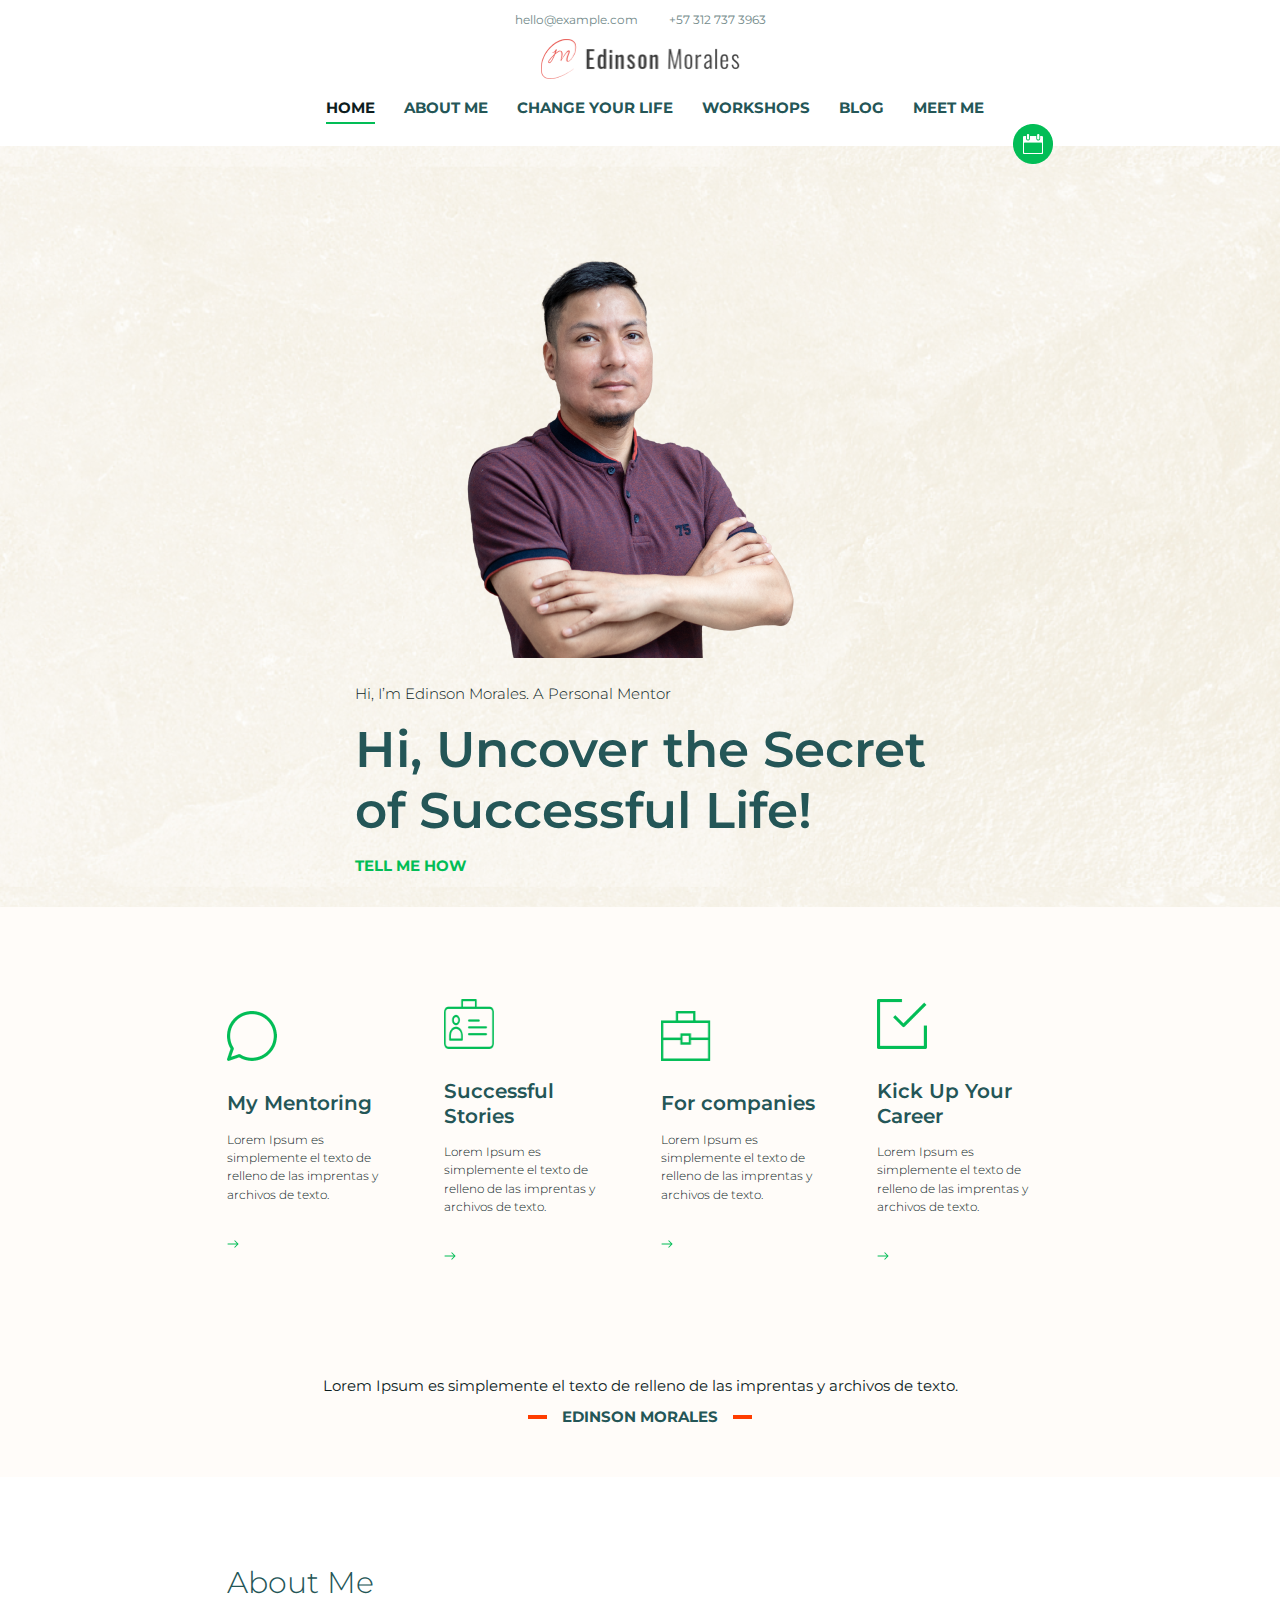
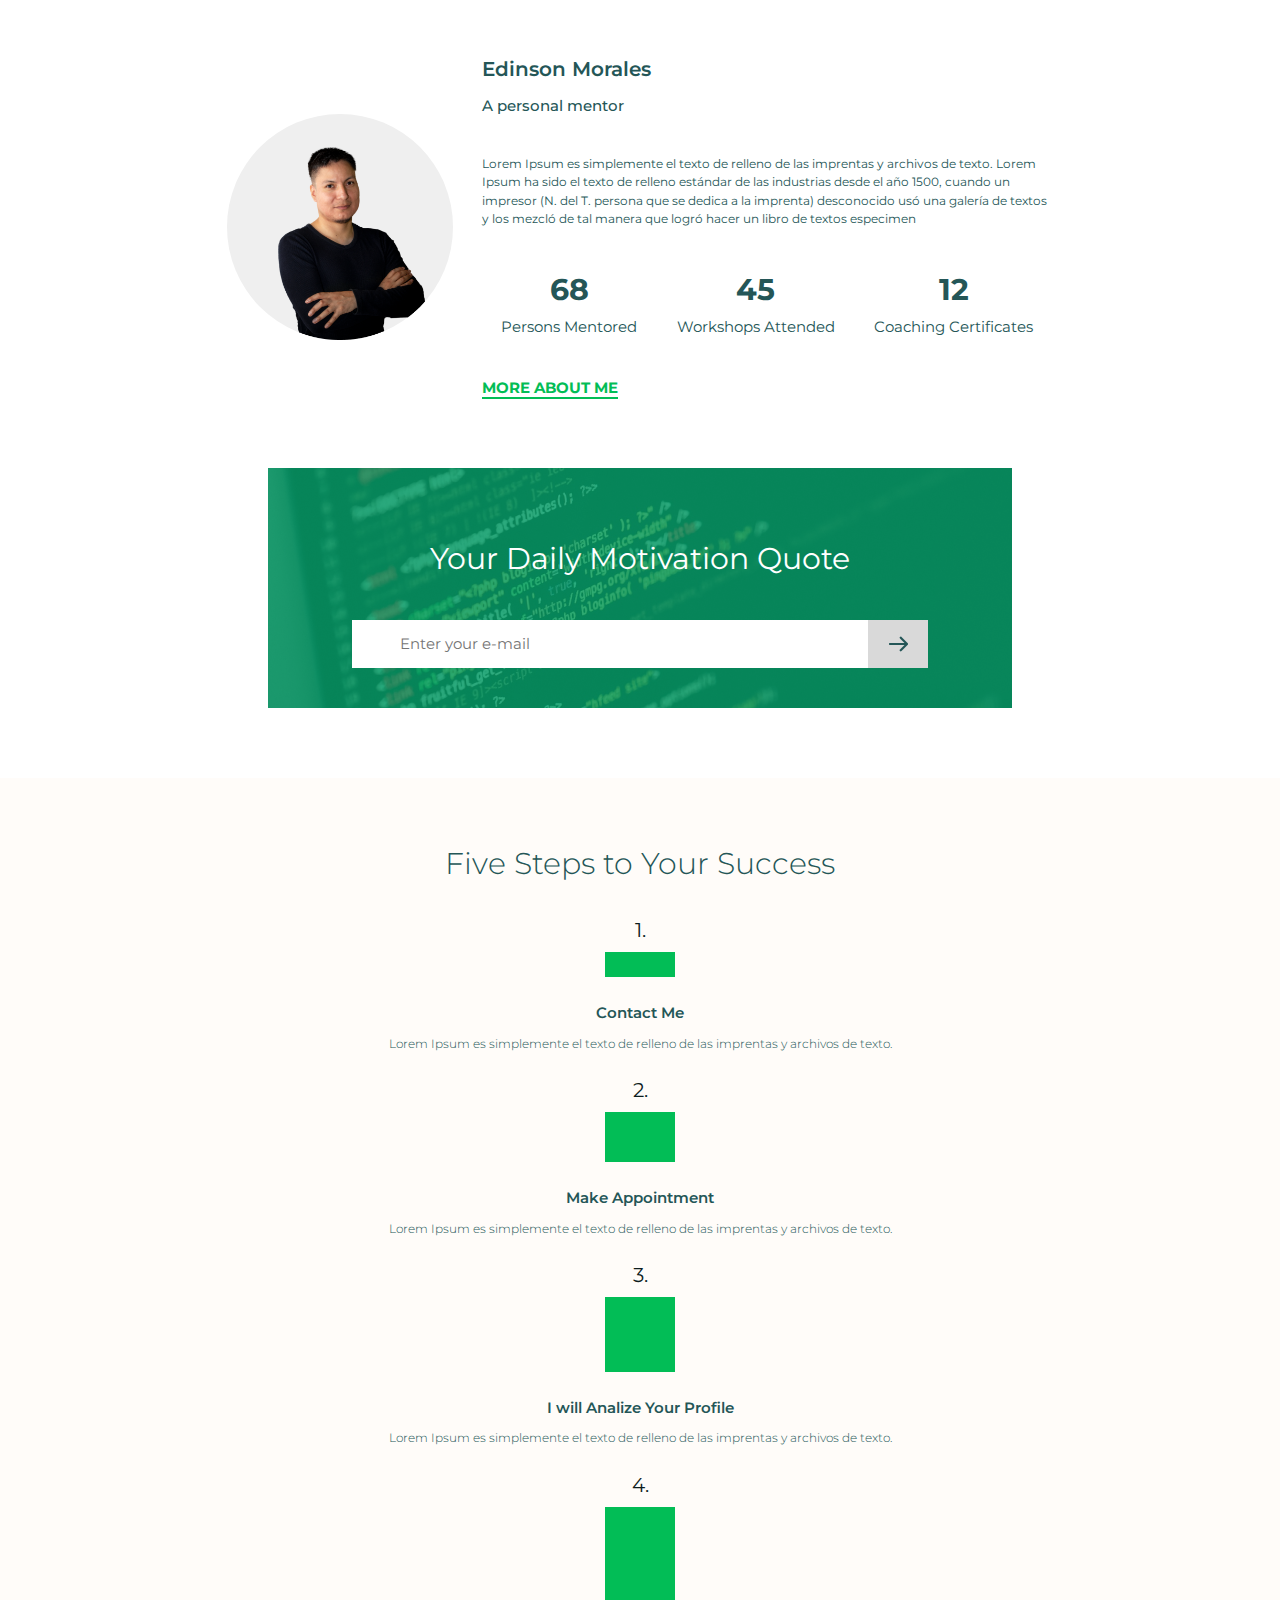
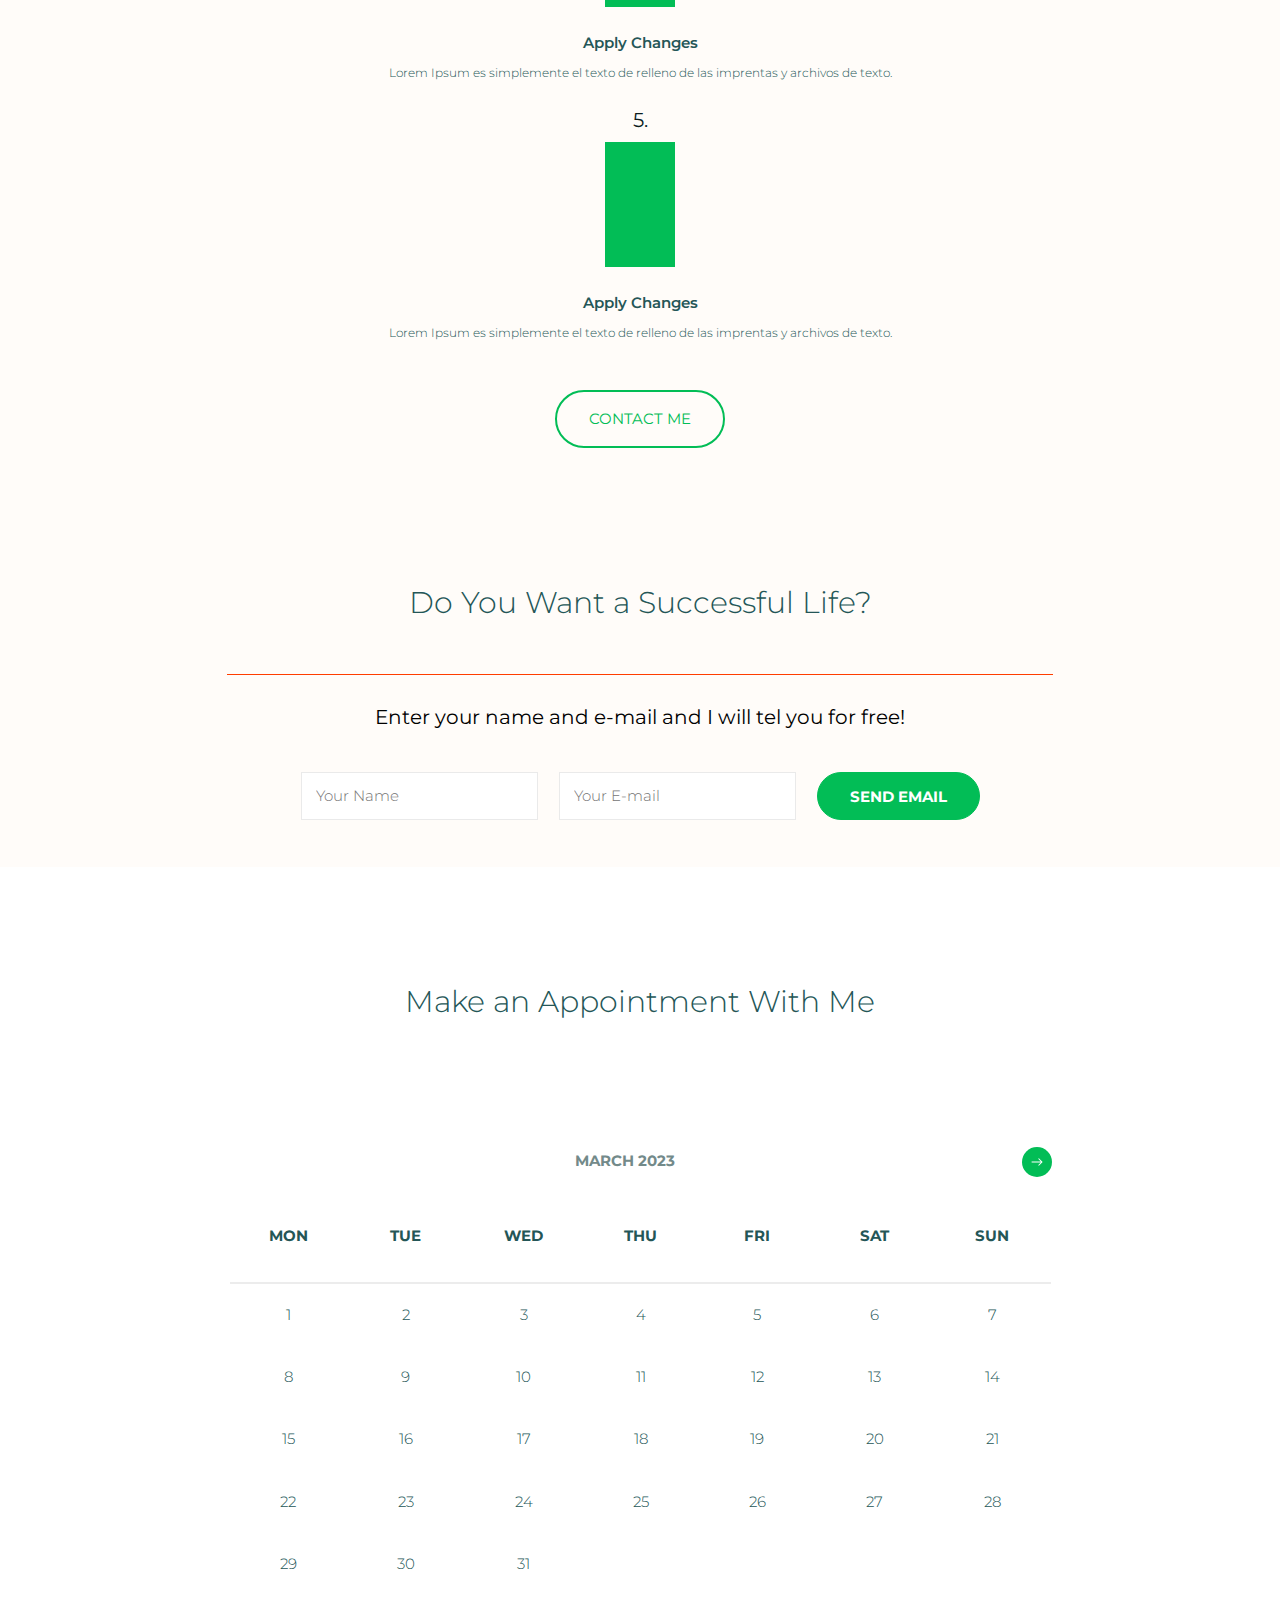
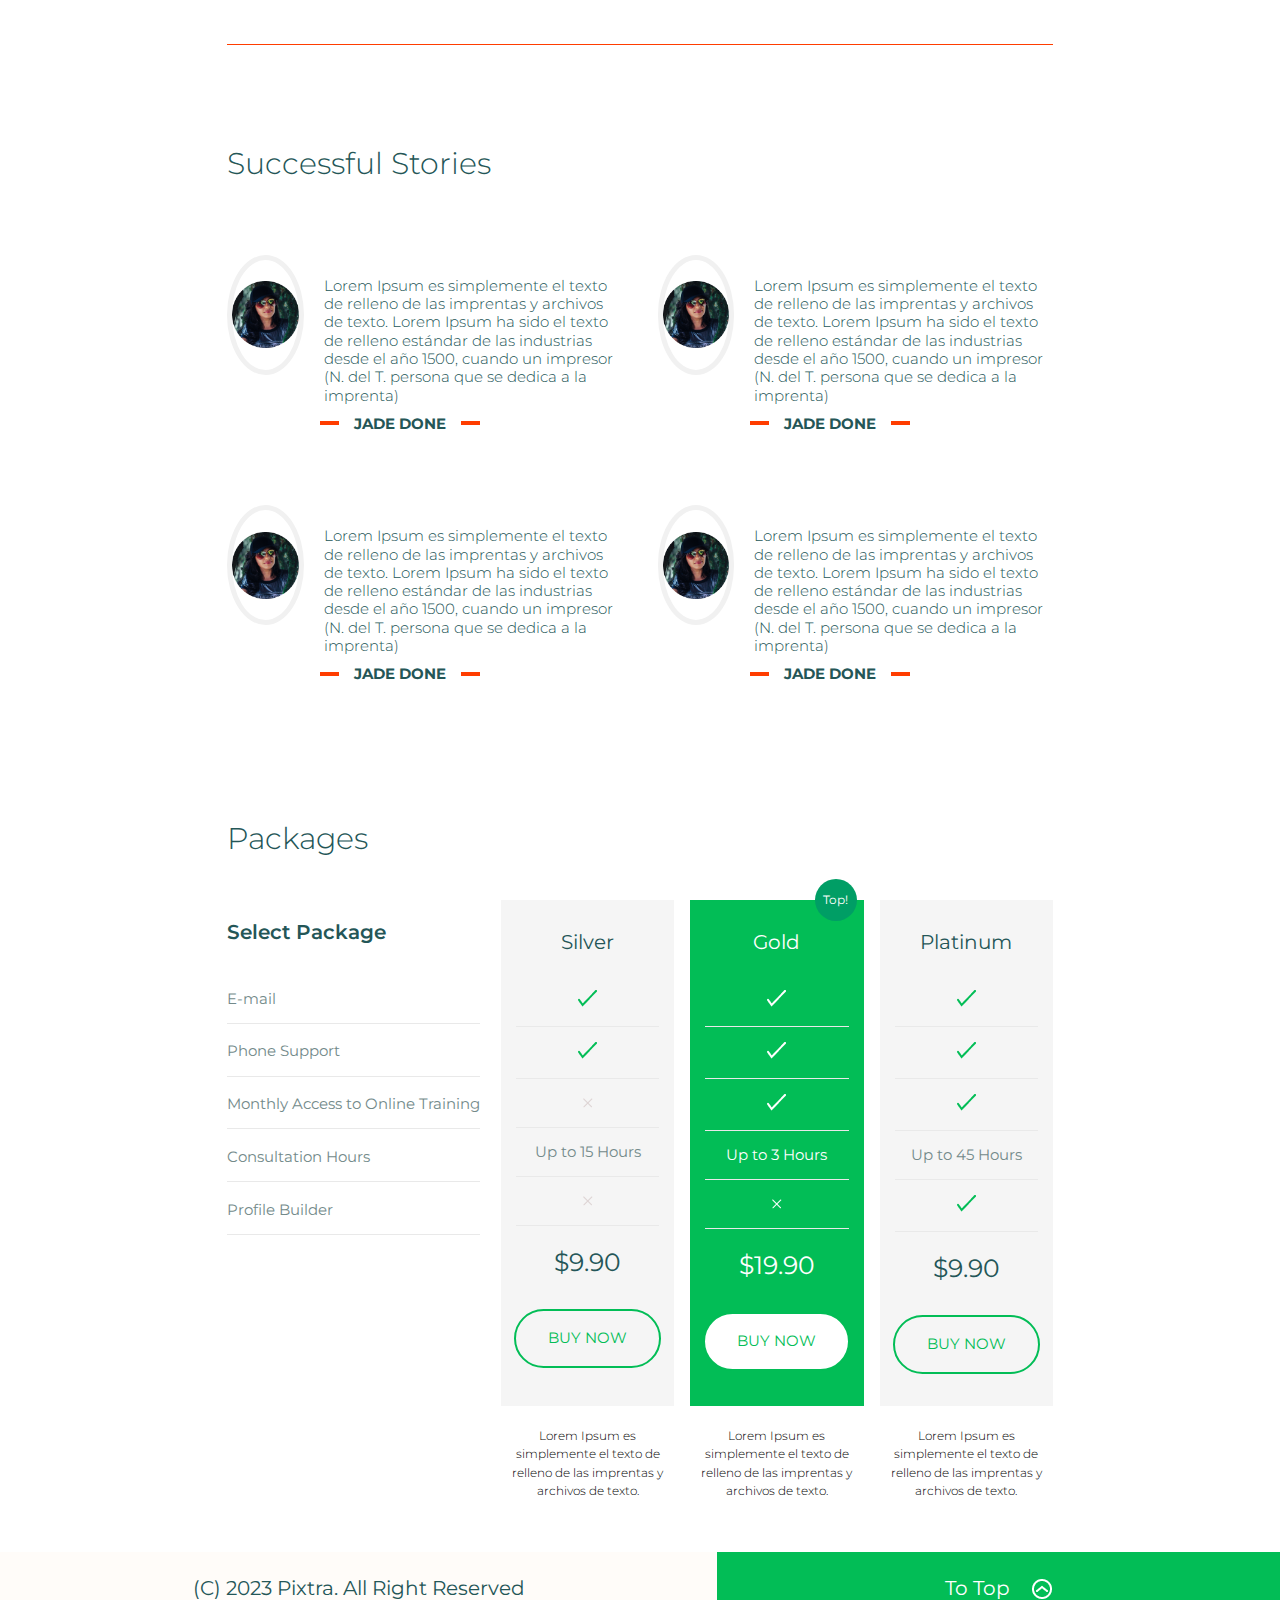
==== commit ad10ffa8: "debu" ====
--- a/index.html
+++ b/index.html
@@ -252,81 +252,83 @@
       </div>
     </section>
 
-    <section id="calendar" class="appointment-section">
-      <h2 class="appointment-title">Make an Appointment With Me</h2>
-      <div class="calendar">
-        <div class="calendar-header">
-          <h4>MARCH 2023</h4>
-          <button class="button-icon">
-            <img src="./assets/icons/arrow-white-button.png">
-          </button>
-        </div>
-        
-        <div class="table-container">
-
-          <table>
-            <thead>
-              <tr>
-                <th>MON</th>
-                <th>TUE</th>
-                <th>WED</th>
-                <th>THU</th>
-                <th>FRI</th>
-                <th>SAT</th>
-                <th>SUN</th>
-              </tr>
-            </thead>
-            <tbody>
-              <tr>
-                <td>1</td>
-                <td>2</td>
-                <td>3</td>
-                <td>4</td>
-                <td>5</td>
-                <td>6</td>
-                <td>7</td>
-              </tr>
-              <tr>
-                <td>8</td>
-                <td>9</td>
-                <td>10</td>
-                <td>11</td>
-                <td>12</td>
-                <td>13</td>
-                <td>14</td>
-              </tr>
-              <tr>
-                <td>15</td>
-                <td>16</td>
-                <td>17</td>
-                <td>18</td>
-                <td>19</td>
-                <td>20</td>
-                <td>21</td>
-              </tr>
-              <tr>
-                <td>22</td>
-                <td>23</td>
-                <td>24</td>
-                <td>25</td>
-                <td>26</td>
-                <td>27</td>
-                <td>28</td>
-              </tr>
-              <tr>
-                <td>29</td>
-                <td>30</td>
-                <td>31</td>
-                <td></td>
-                <td></td>
-                <td></td>
-                <td></td>
-              </tr>
-            </tbody>
-          </table>
-        </div>
-      </div>
-    </section>
+    <div class="wrapper">
+      <section id="calendar" class="appointment-section">
+        <h2 class="appointment-title">Make an Appointment With Me</h2>
+        <div class="calendar">
+          <div class="calendar-header">
+            <h4>MARCH 2023</h4>
+            <button class="button-icon">
+              <img src="./assets/icons/arrow-white-button.png">
+            </button>
+          </div>
+          
+          <div class="table-container">
+  
+            <table>
+              <thead>
+                <tr>
+                  <th>MON</th>
+                  <th>TUE</th>
+                  <th>WED</th>
+                  <th>THU</th>
+                  <th>FRI</th>
+                  <th>SAT</th>
+                  <th>SUN</th>
+                </tr>
+              </thead>
+              <tbody>
+                <tr>
+                  <td>1</td>
+                  <td>2</td>
+                  <td>3</td>
+                  <td>4</td>
+                  <td>5</td>
+                  <td>6</td>
+                  <td>7</td>
+                </tr>
+                <tr>
+                  <td>8</td>
+                  <td>9</td>
+                  <td>10</td>
+                  <td>11</td>
+                  <td>12</td>
+                  <td>13</td>
+                  <td>14</td>
+                </tr>
+                <tr>
+                  <td>15</td>
+                  <td>16</td>
+                  <td>17</td>
+                  <td>18</td>
+                  <td>19</td>
+                  <td>20</td>
+                  <td>21</td>
+                </tr>
+                <tr>
+                  <td>22</td>
+                  <td>23</td>
+                  <td>24</td>
+                  <td>25</td>
+                  <td>26</td>
+                  <td>27</td>
+                  <td>28</td>
+                </tr>
+                <tr>
+                  <td>29</td>
+                  <td>30</td>
+                  <td>31</td>
+                  <td></td>
+                  <td></td>
+                  <td></td>
+                  <td></td>
+                </tr>
+              </tbody>
+            </table>
+          </div>
+        </div>
+      </section>
+    </div>
 
     <section class="wrapper">
       <div class="successful-section">
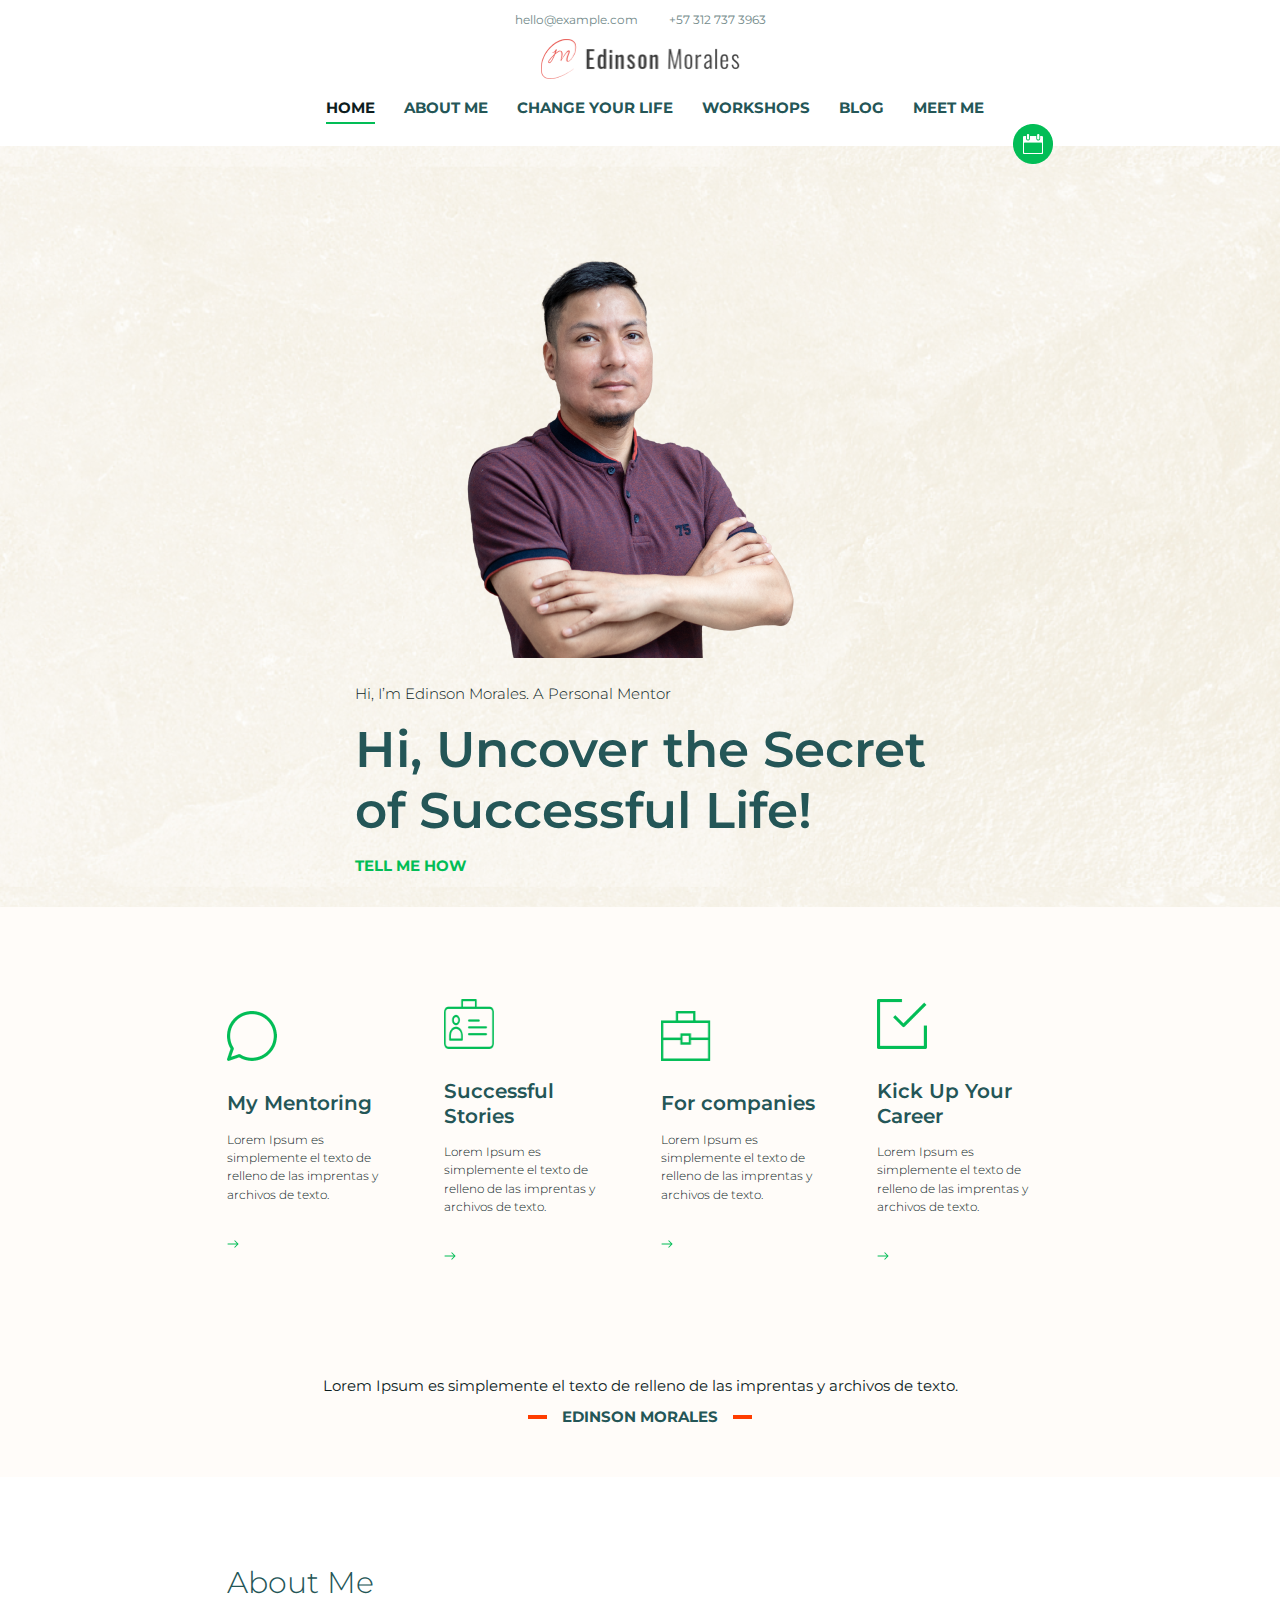
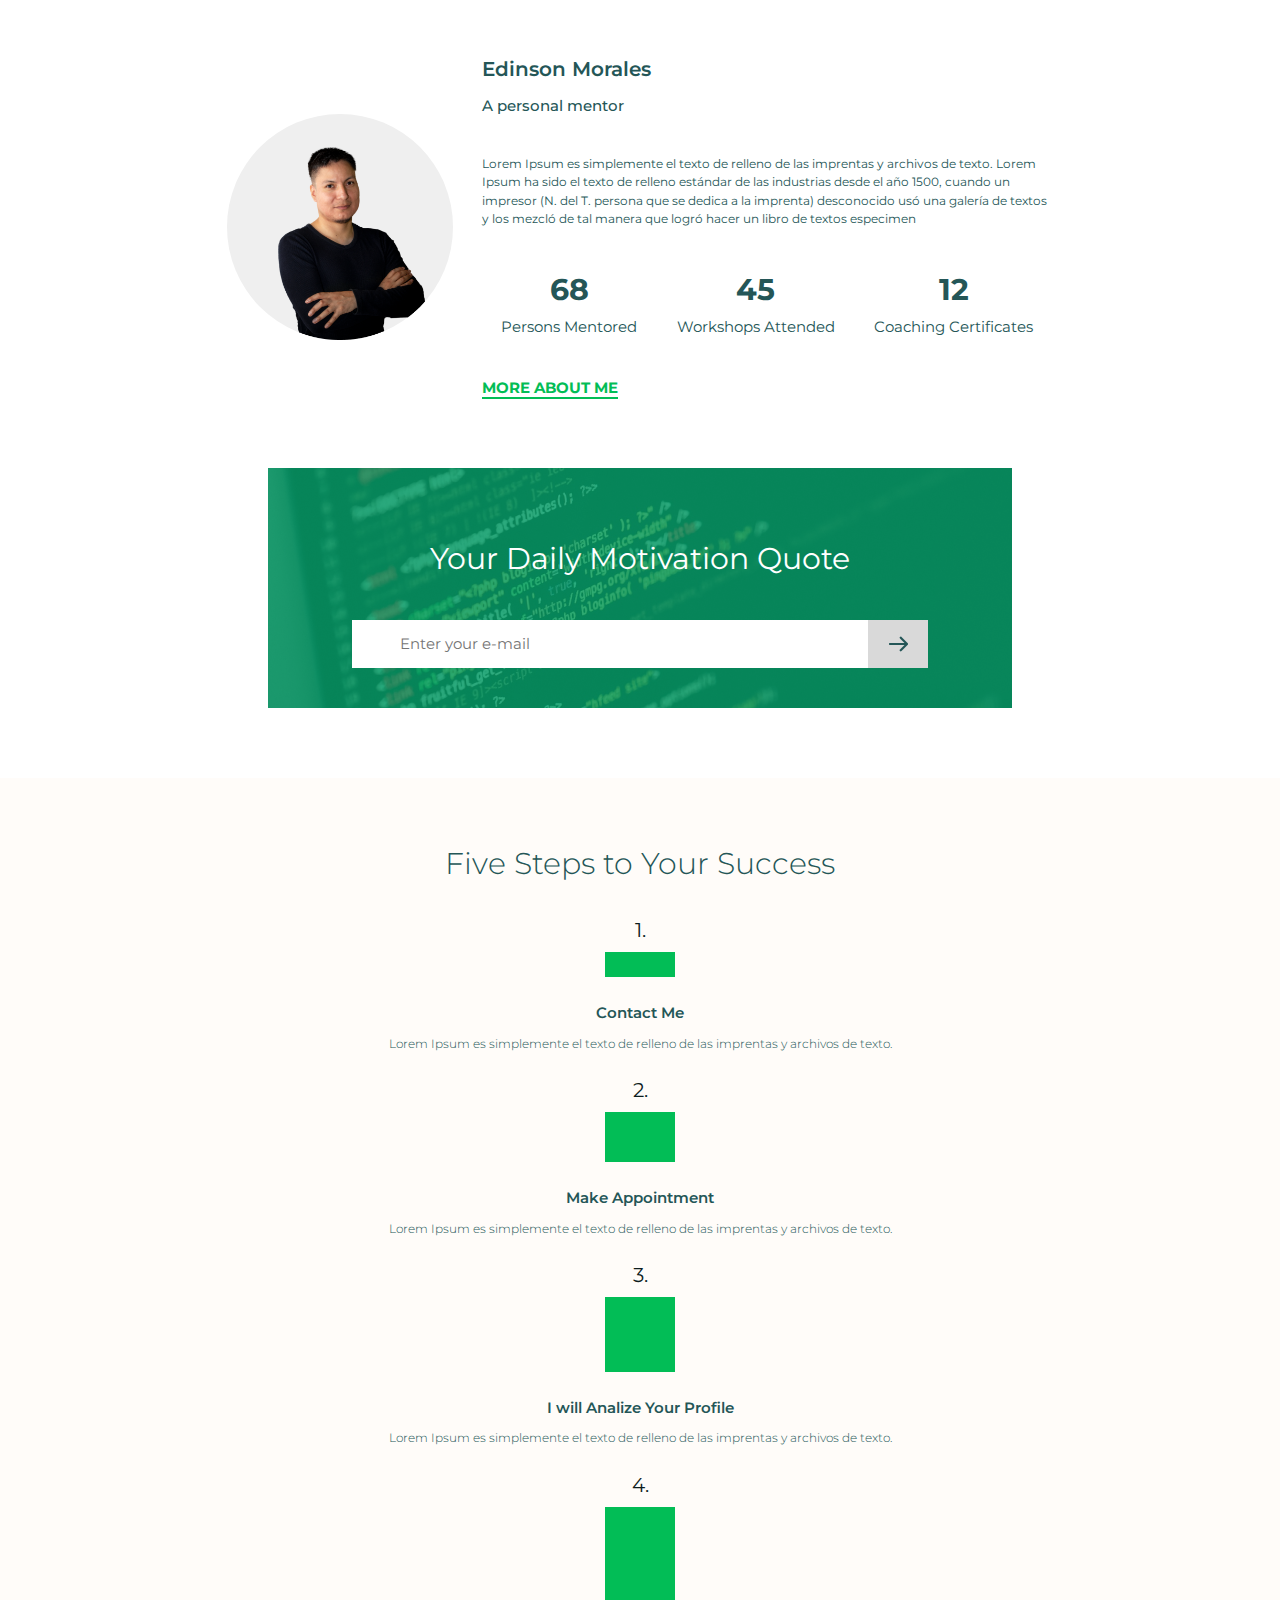
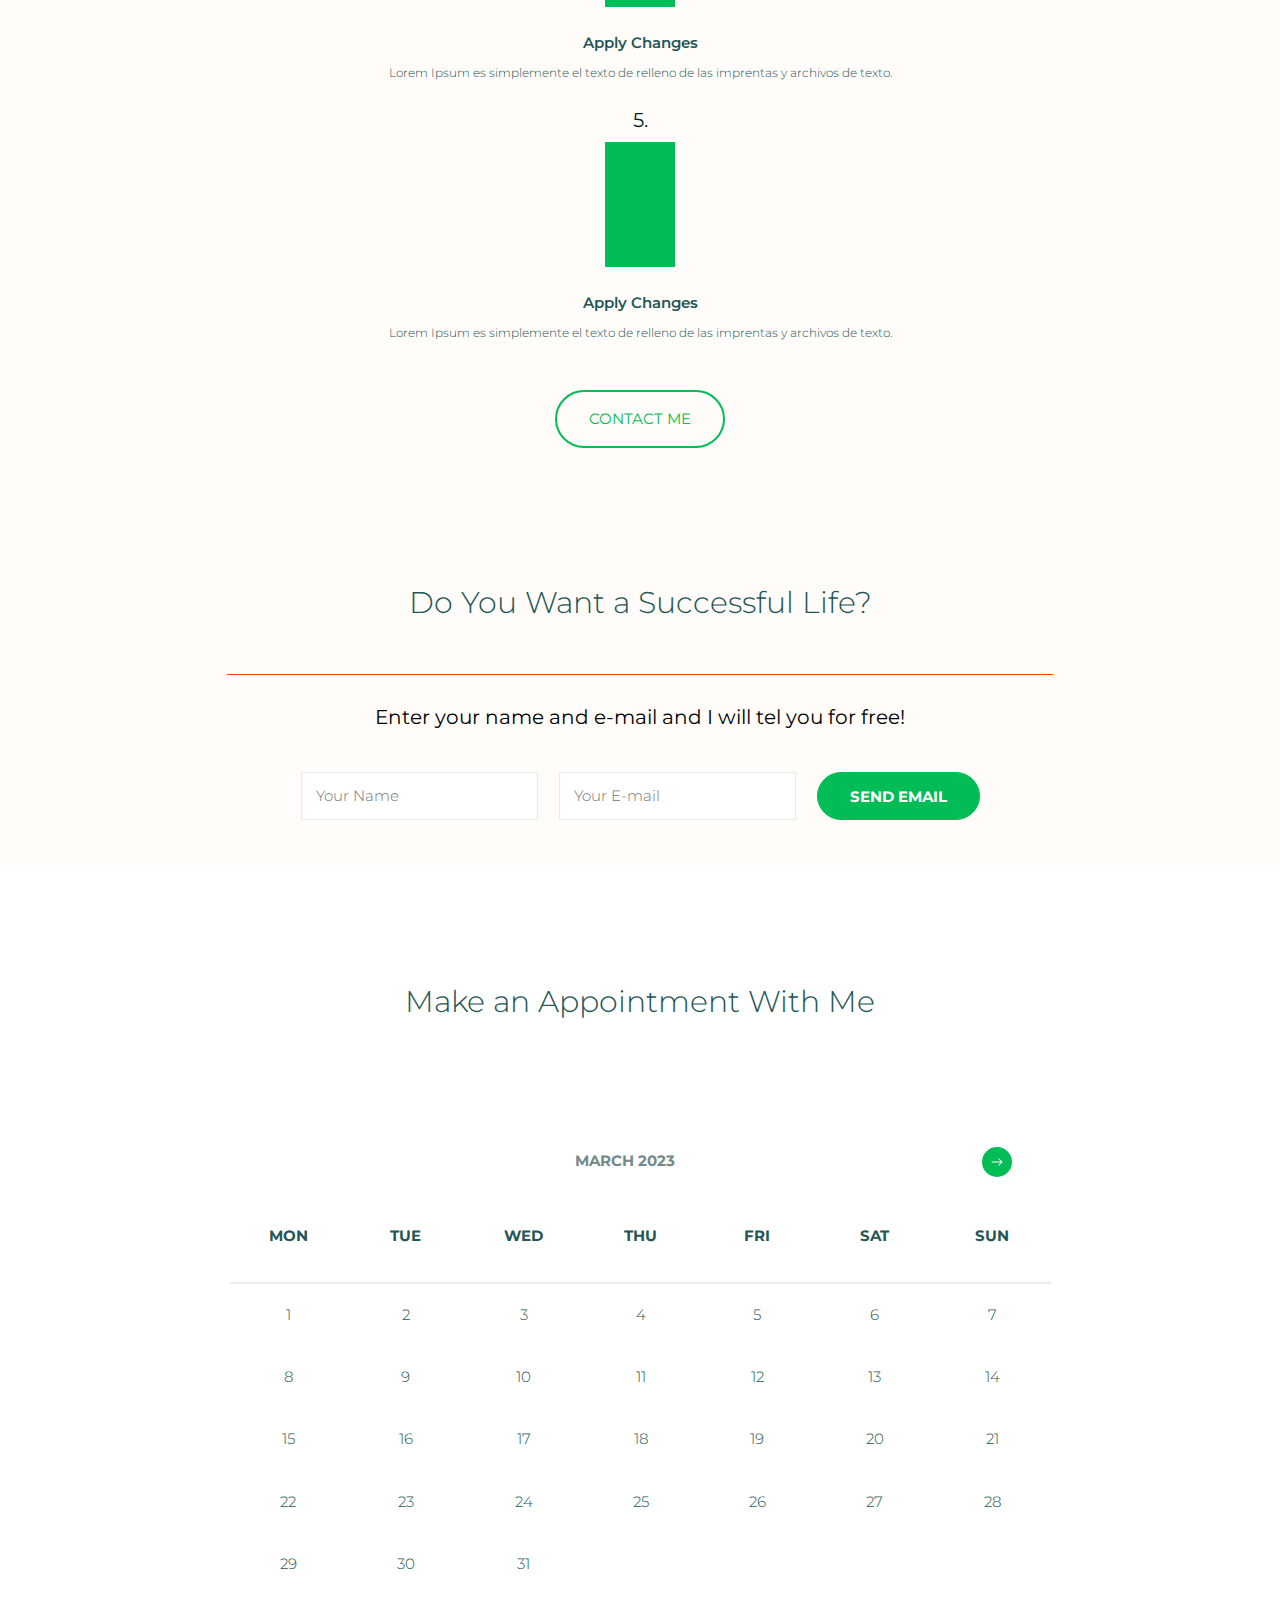
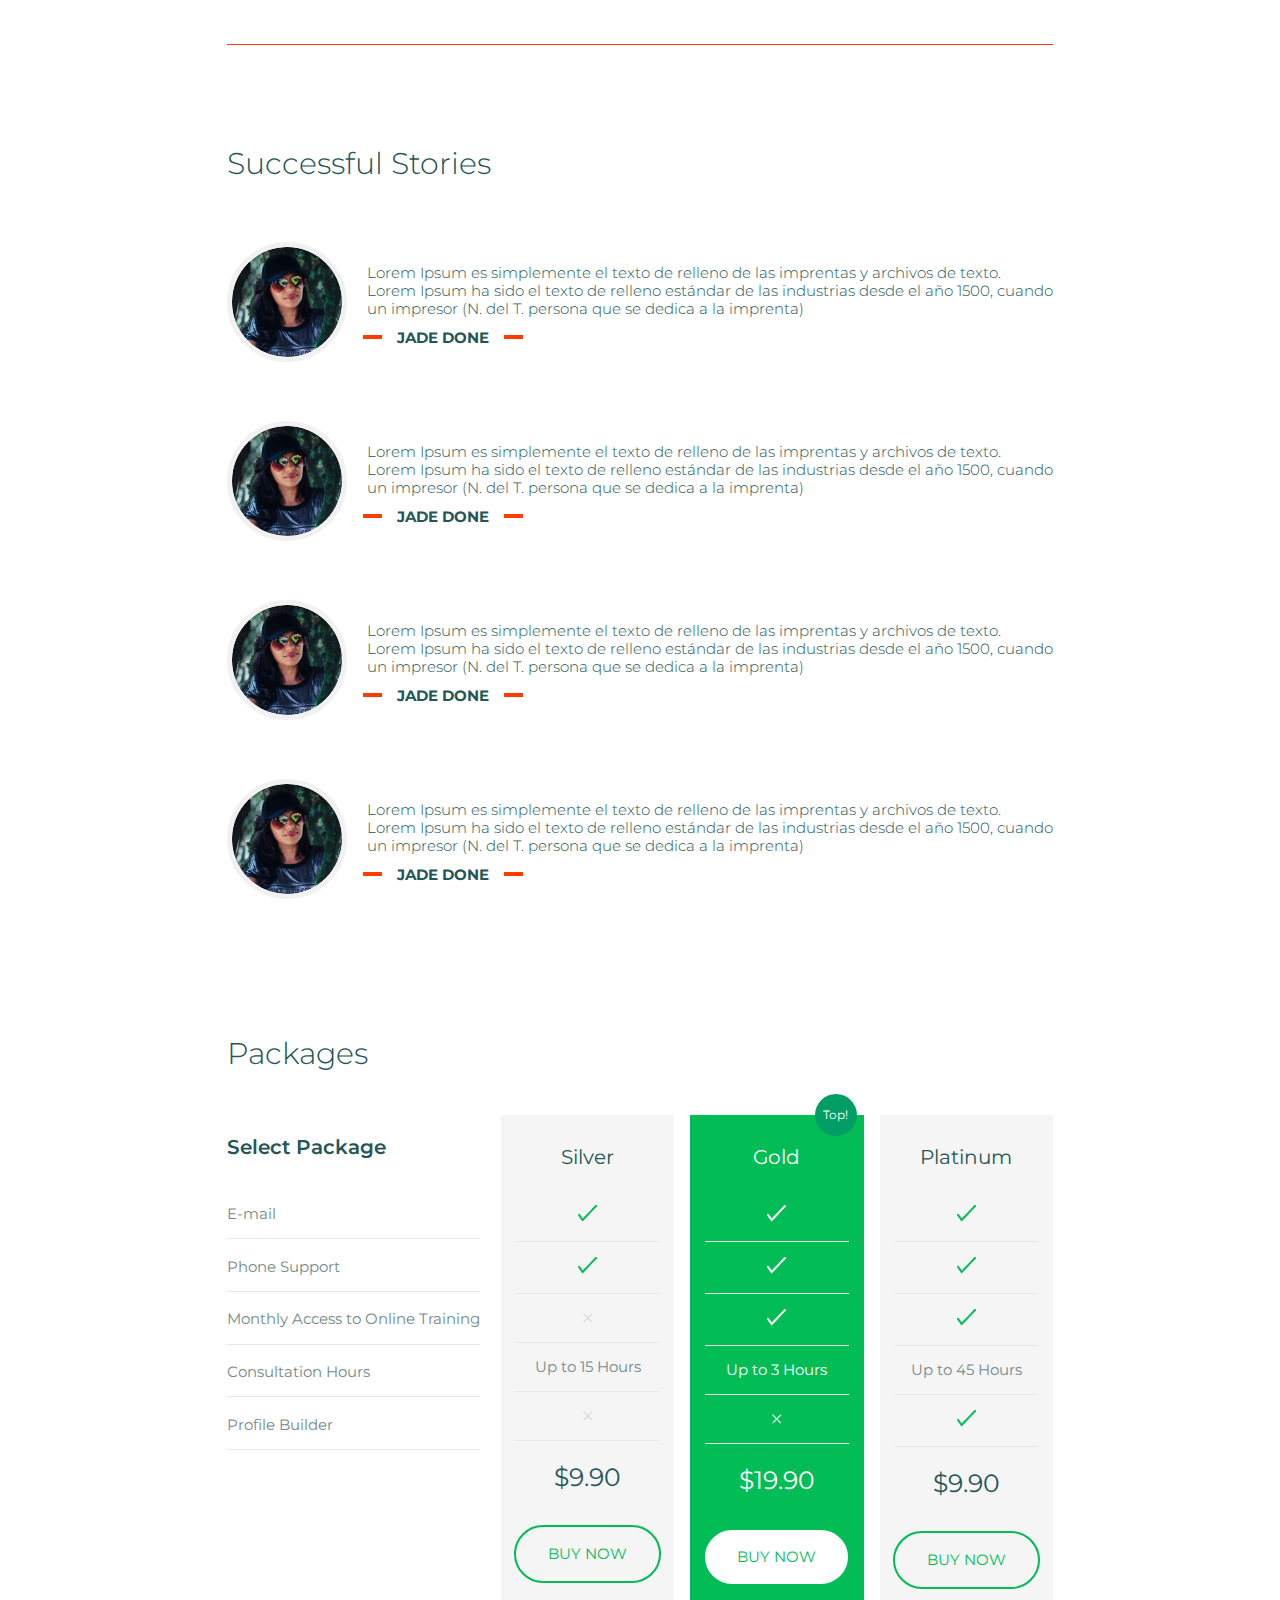
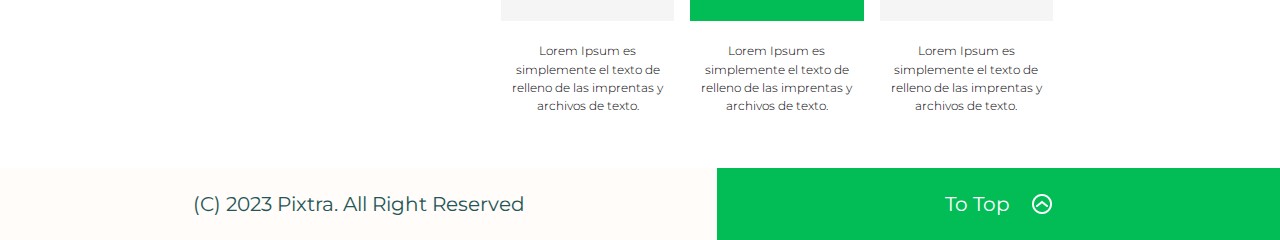
==== commit 05ea4590: "successful stories responsive" ====
--- a/index.html
+++ b/index.html
@@ -332,41 +332,45 @@
 
     <section class="wrapper">
       <div class="successful-section">
-        <h2 class="successful-title">Successful Stories</h2>
-        <div class="successful-card">
-          <div class="successful-img"></div>
-          <div class="successful-content">
-            <p class="successful-text">
-              Lorem Ipsum es simplemente el texto de relleno de las imprentas y archivos de texto. Lorem Ipsum ha sido el texto de relleno estándar de las industrias desde el año 1500, cuando un impresor (N. del T. persona que se dedica a la imprenta)
-            </p>
-            <span class="quote-author">jade done</span>
-          </div>
-        </div>
-        <div class="successful-card">
-          <div class="successful-img"></div>
-          <div class="successful-content">
-            <p class="successful-text">
-              Lorem Ipsum es simplemente el texto de relleno de las imprentas y archivos de texto. Lorem Ipsum ha sido el texto de relleno estándar de las industrias desde el año 1500, cuando un impresor (N. del T. persona que se dedica a la imprenta)
-            </p>
-            <span class="quote-author">jade done</span>
-          </div>
-        </div>
-        <div class="successful-card">
-          <div class="successful-img"></div>
-          <div class="successful-content">
-            <p class="successful-text">
-              Lorem Ipsum es simplemente el texto de relleno de las imprentas y archivos de texto. Lorem Ipsum ha sido el texto de relleno estándar de las industrias desde el año 1500, cuando un impresor (N. del T. persona que se dedica a la imprenta)
-            </p>
-            <span class="quote-author">jade done</span>
-          </div>
-        </div>
-        <div class="successful-card">
-          <div class="successful-img"></div>
-          <div class="successful-content">
-            <p class="successful-text">
-              Lorem Ipsum es simplemente el texto de relleno de las imprentas y archivos de texto. Lorem Ipsum ha sido el texto de relleno estándar de las industrias desde el año 1500, cuando un impresor (N. del T. persona que se dedica a la imprenta)
-            </p>
-            <span class="quote-author">jade done</span>
+        <h2 class="successful-title">Successful Stories</h2>          
+        <div class="section-card">
+          <div class="successful-card">
+            <div class="successful-img"></div>
+            <div class="successful-content">
+              <p class="successful-text">
+                Lorem Ipsum es simplemente el texto de relleno de las imprentas y archivos de texto. Lorem Ipsum ha sido el texto de relleno estándar de las industrias desde el año 1500, cuando un impresor (N. del T. persona que se dedica a la imprenta)
+              </p>
+              <span class="quote-author">jade done</span>
+            </div>
+          </div>
+          <div class="successful-card">
+            <div class="successful-img"></div>
+            <div class="successful-content">
+              <p class="successful-text">
+                Lorem Ipsum es simplemente el texto de relleno de las imprentas y archivos de texto. Lorem Ipsum ha sido el texto de relleno estándar de las industrias desde el año 1500, cuando un impresor (N. del T. persona que se dedica a la imprenta)
+              </p>
+              <span class="quote-author">jade done</span>
+            </div>
+          </div>
+        </div>
+        <div class="section-card">
+          <div class="successful-card">
+            <div class="successful-img"></div>
+            <div class="successful-content">
+              <p class="successful-text">
+                Lorem Ipsum es simplemente el texto de relleno de las imprentas y archivos de texto. Lorem Ipsum ha sido el texto de relleno estándar de las industrias desde el año 1500, cuando un impresor (N. del T. persona que se dedica a la imprenta)
+              </p>
+              <span class="quote-author">jade done</span>
+            </div>
+          </div>
+          <div class="successful-card">
+            <div class="successful-img"></div>
+            <div class="successful-content">
+              <p class="successful-text">
+                Lorem Ipsum es simplemente el texto de relleno de las imprentas y archivos de texto. Lorem Ipsum ha sido el texto de relleno estándar de las industrias desde el año 1500, cuando un impresor (N. del T. persona que se dedica a la imprenta)
+              </p>
+              <span class="quote-author">jade done</span>
+            </div>
           </div>
         </div>
       </div>
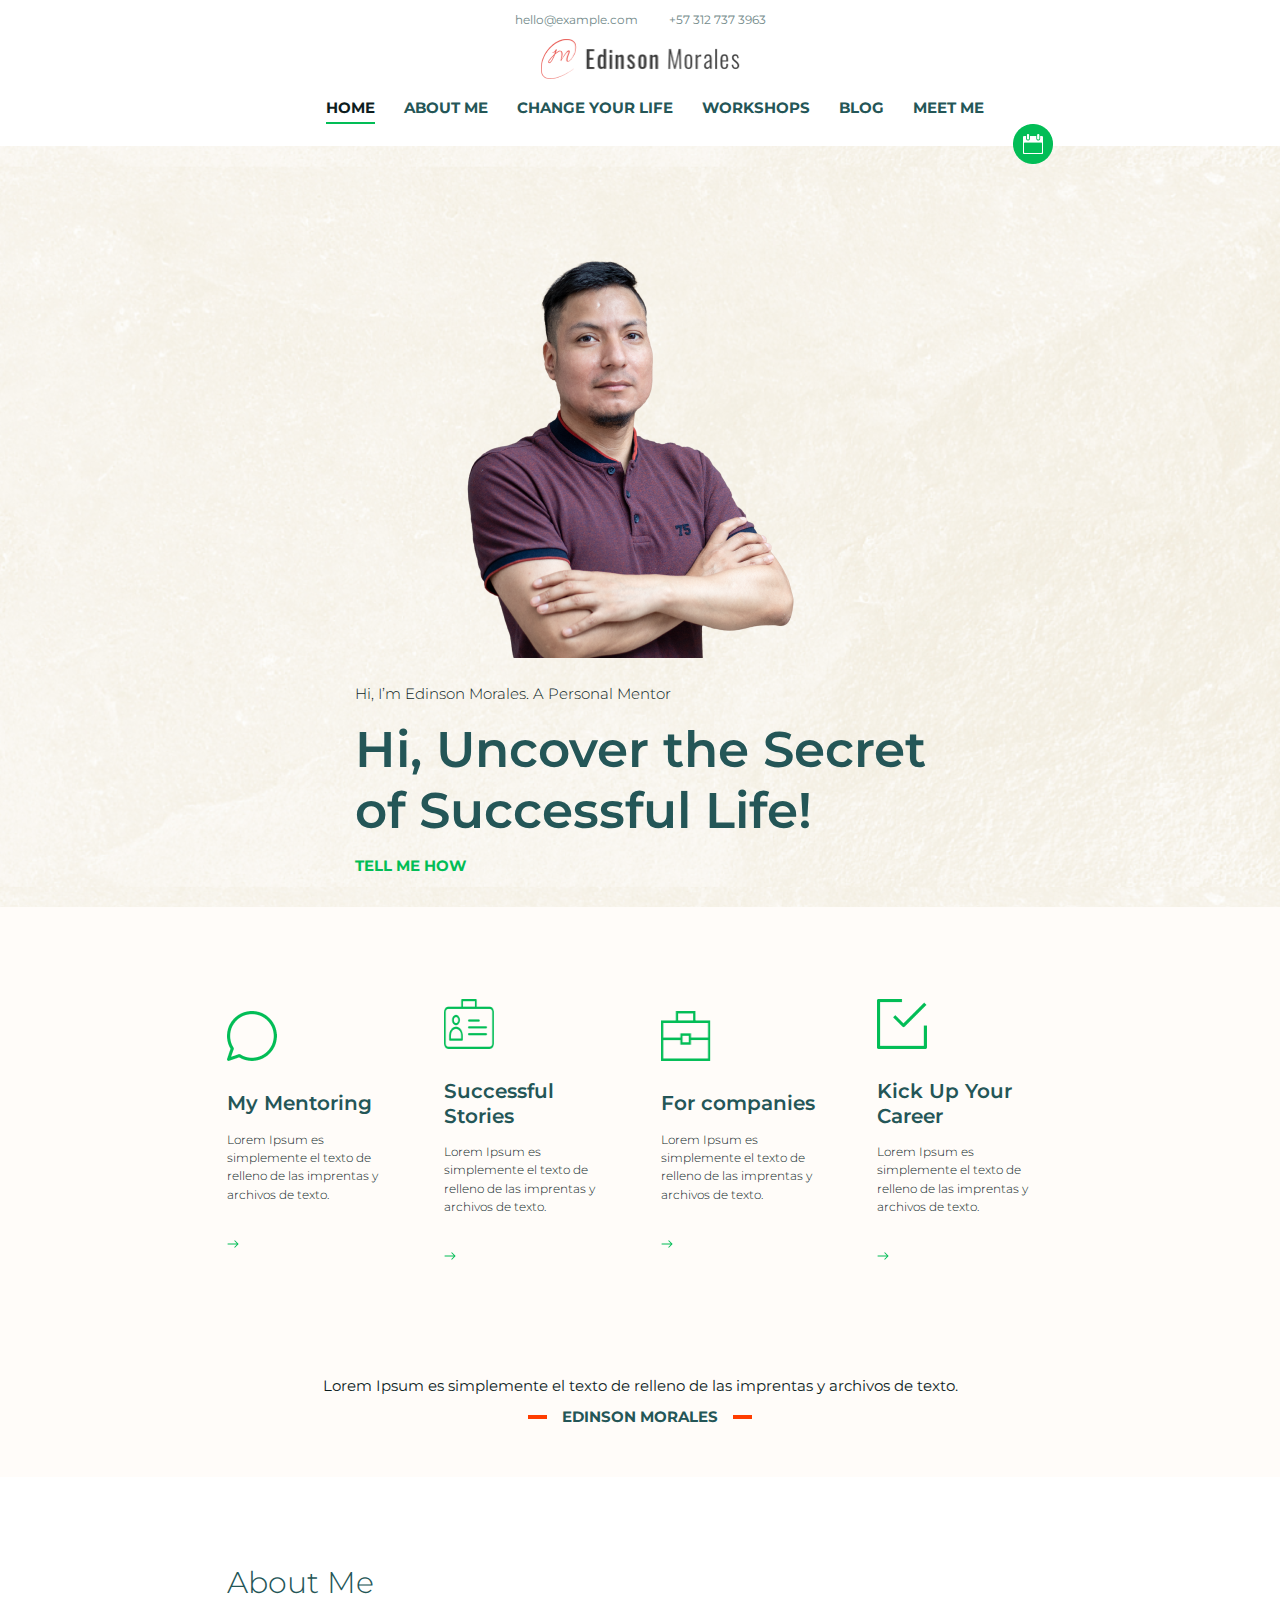
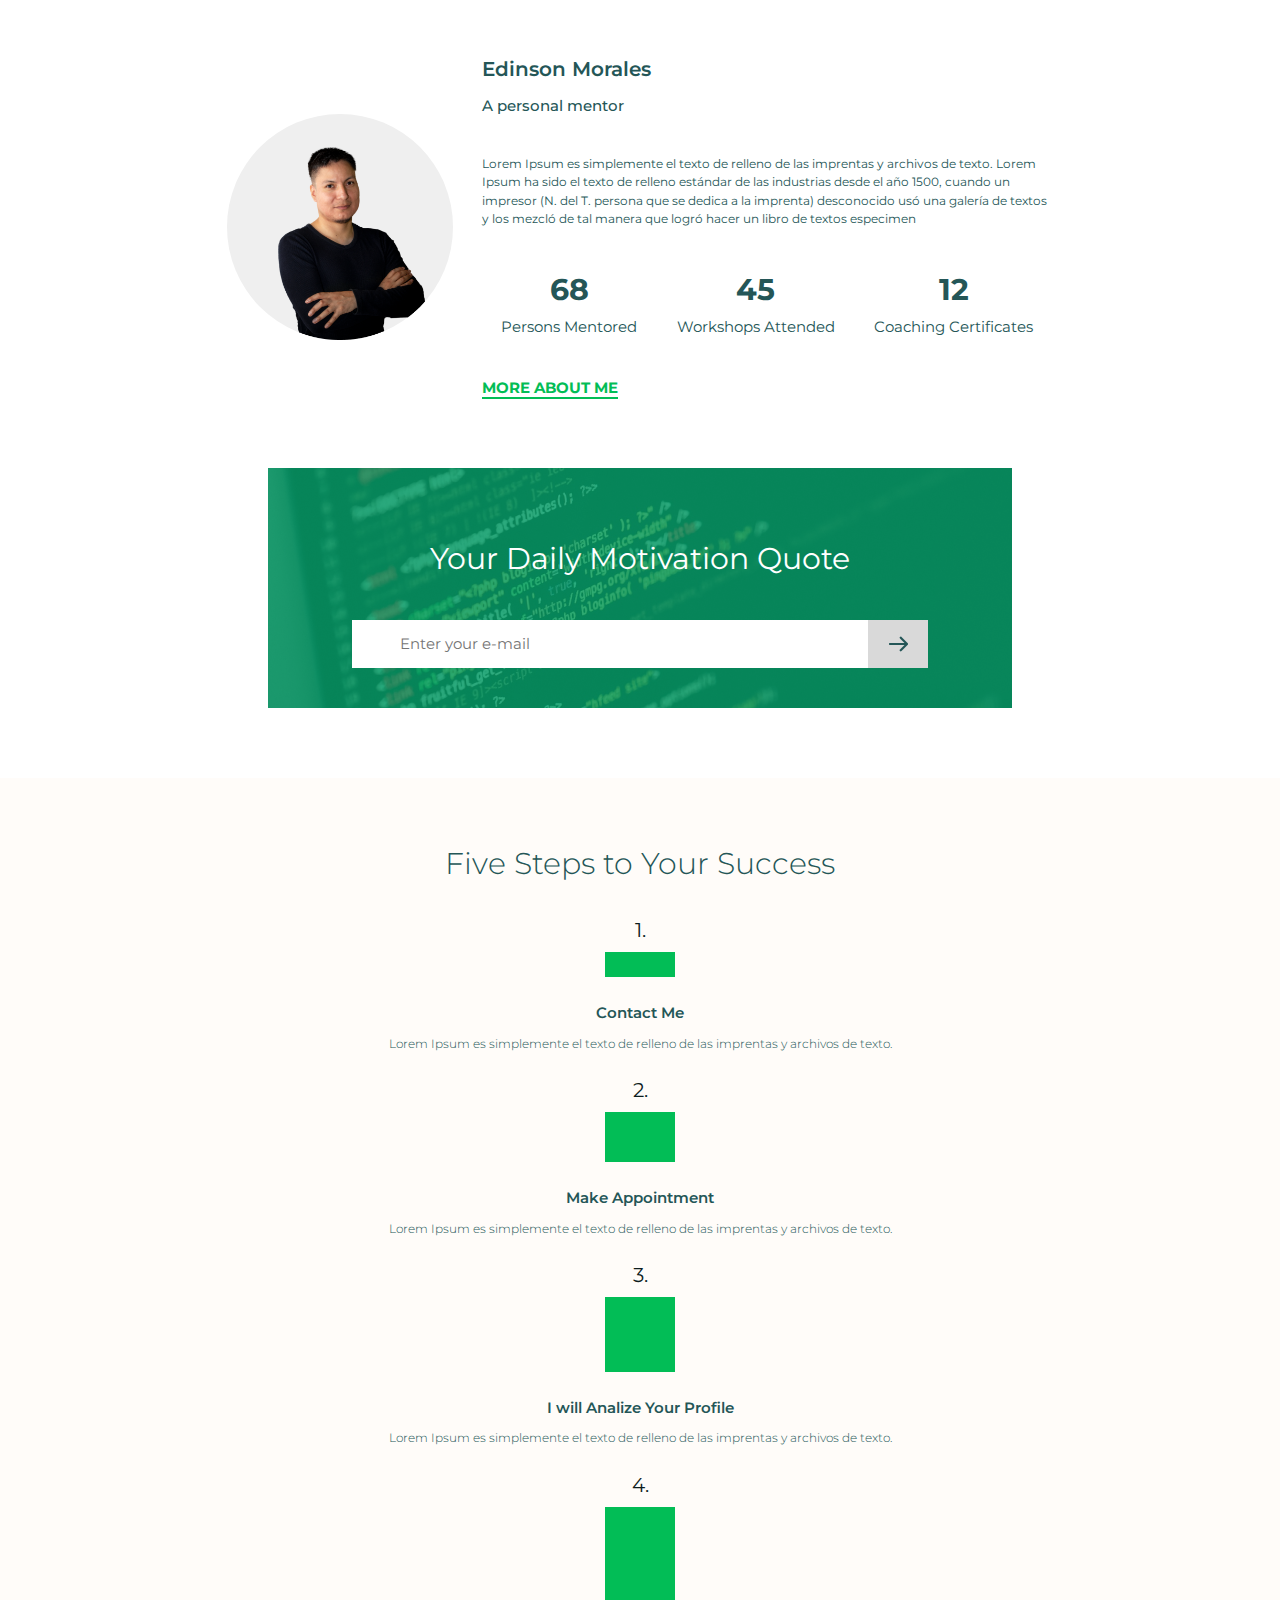
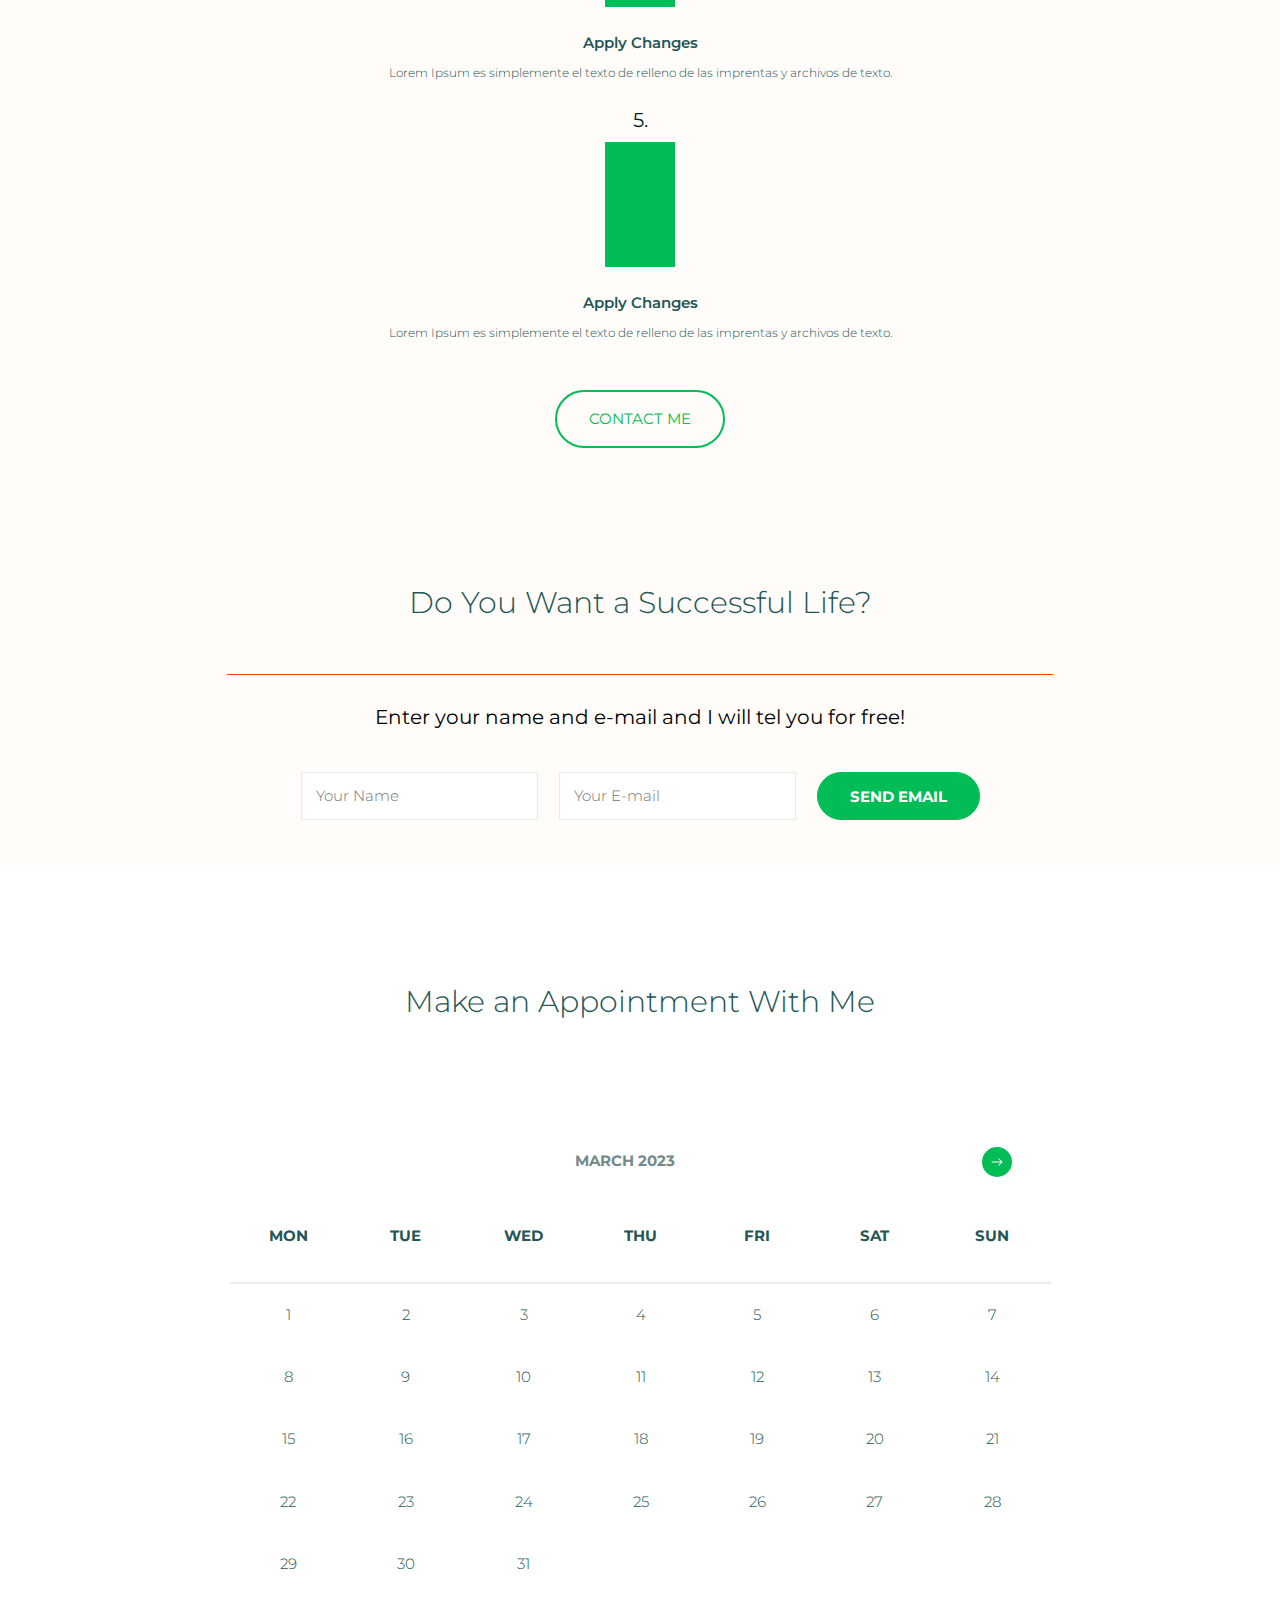
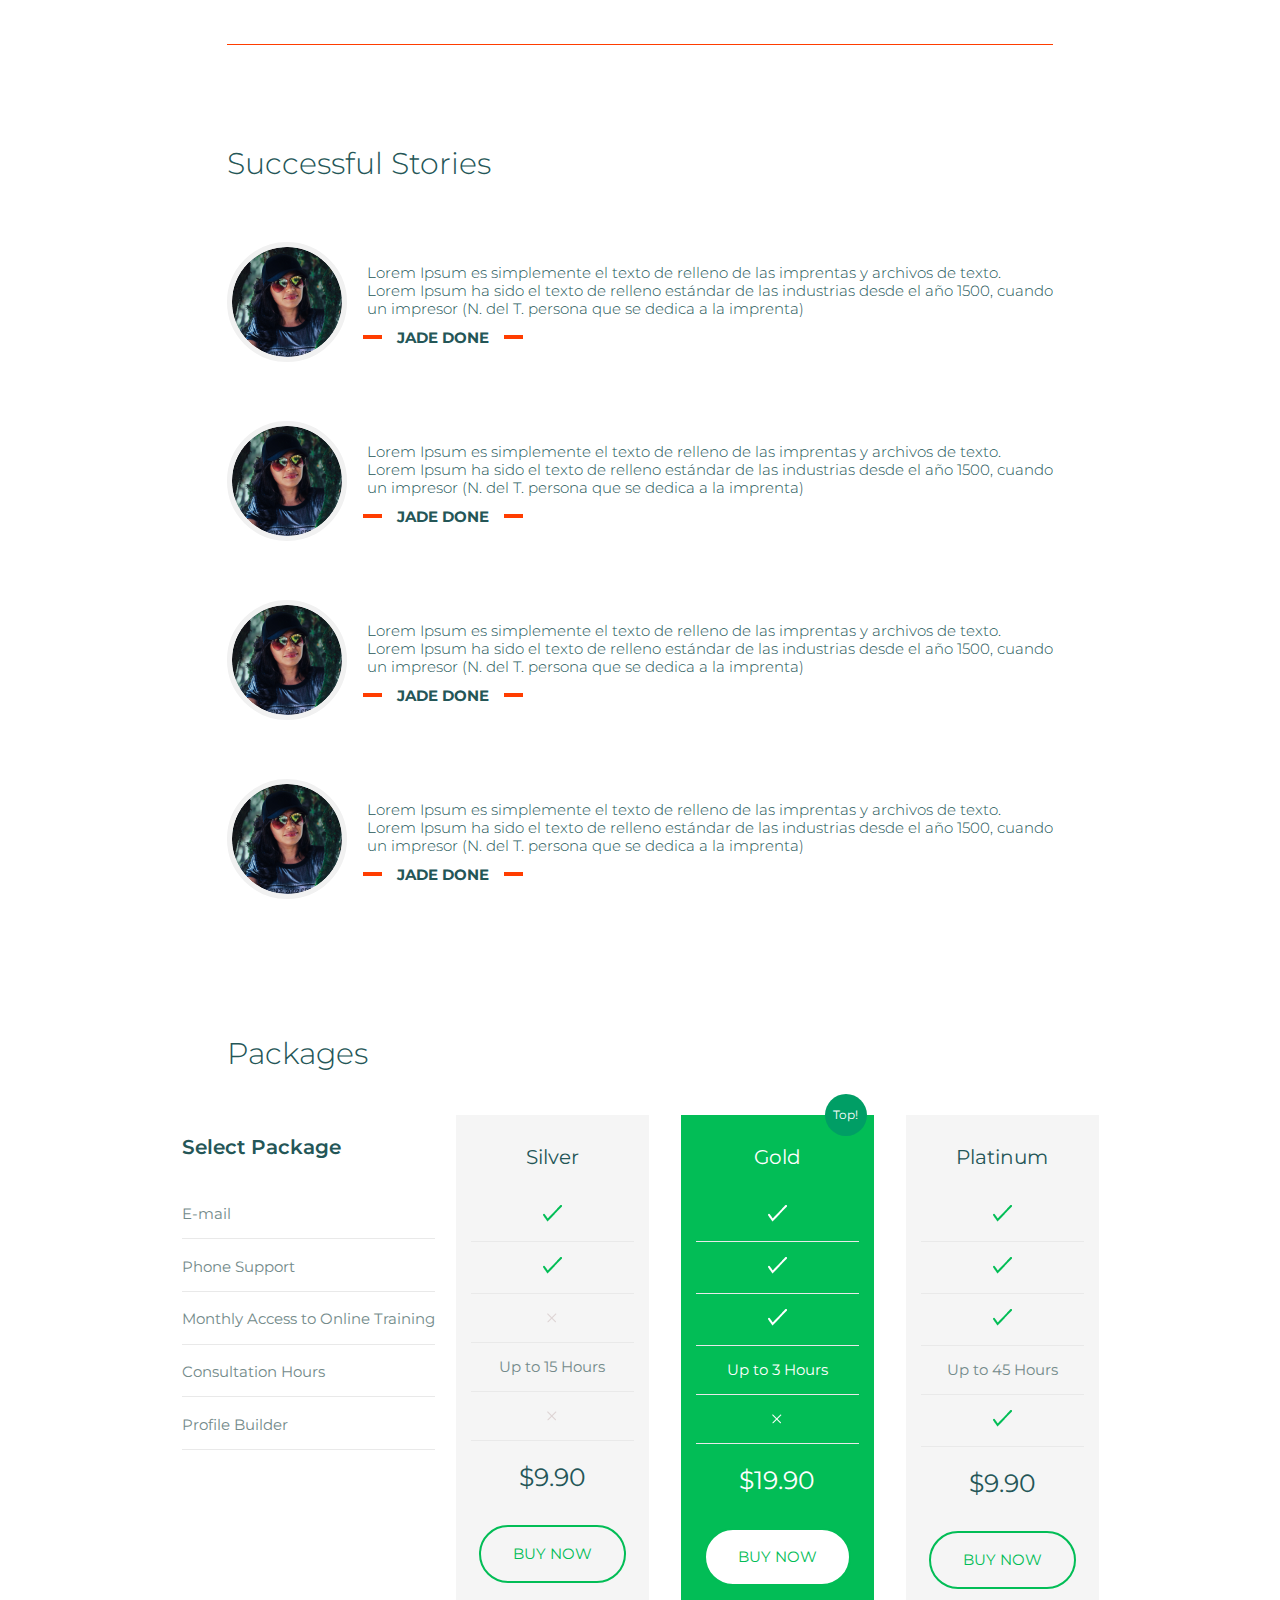
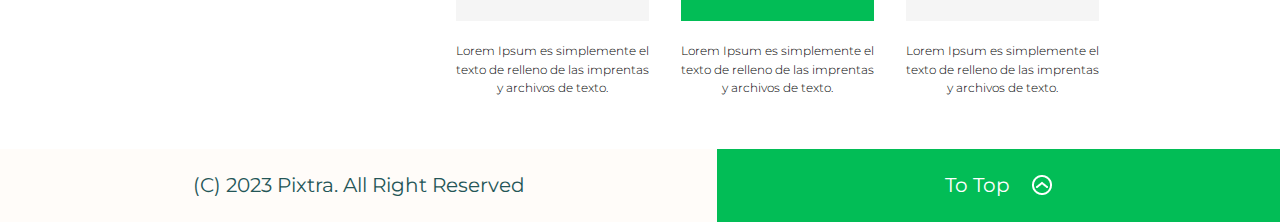
==== commit 38a061a0: "linked all buttons" ====
--- a/index.html
+++ b/index.html
@@ -229,9 +229,9 @@
             </li>
           </ul>
           
-          <button class="button-secondary">
+          <a href="./pages/change-your-life.html#contact-me-via-form" class="button-secondary">
             CONTACT ME
-          </button>
+          </a>
         </div>
       </div>
     </section>
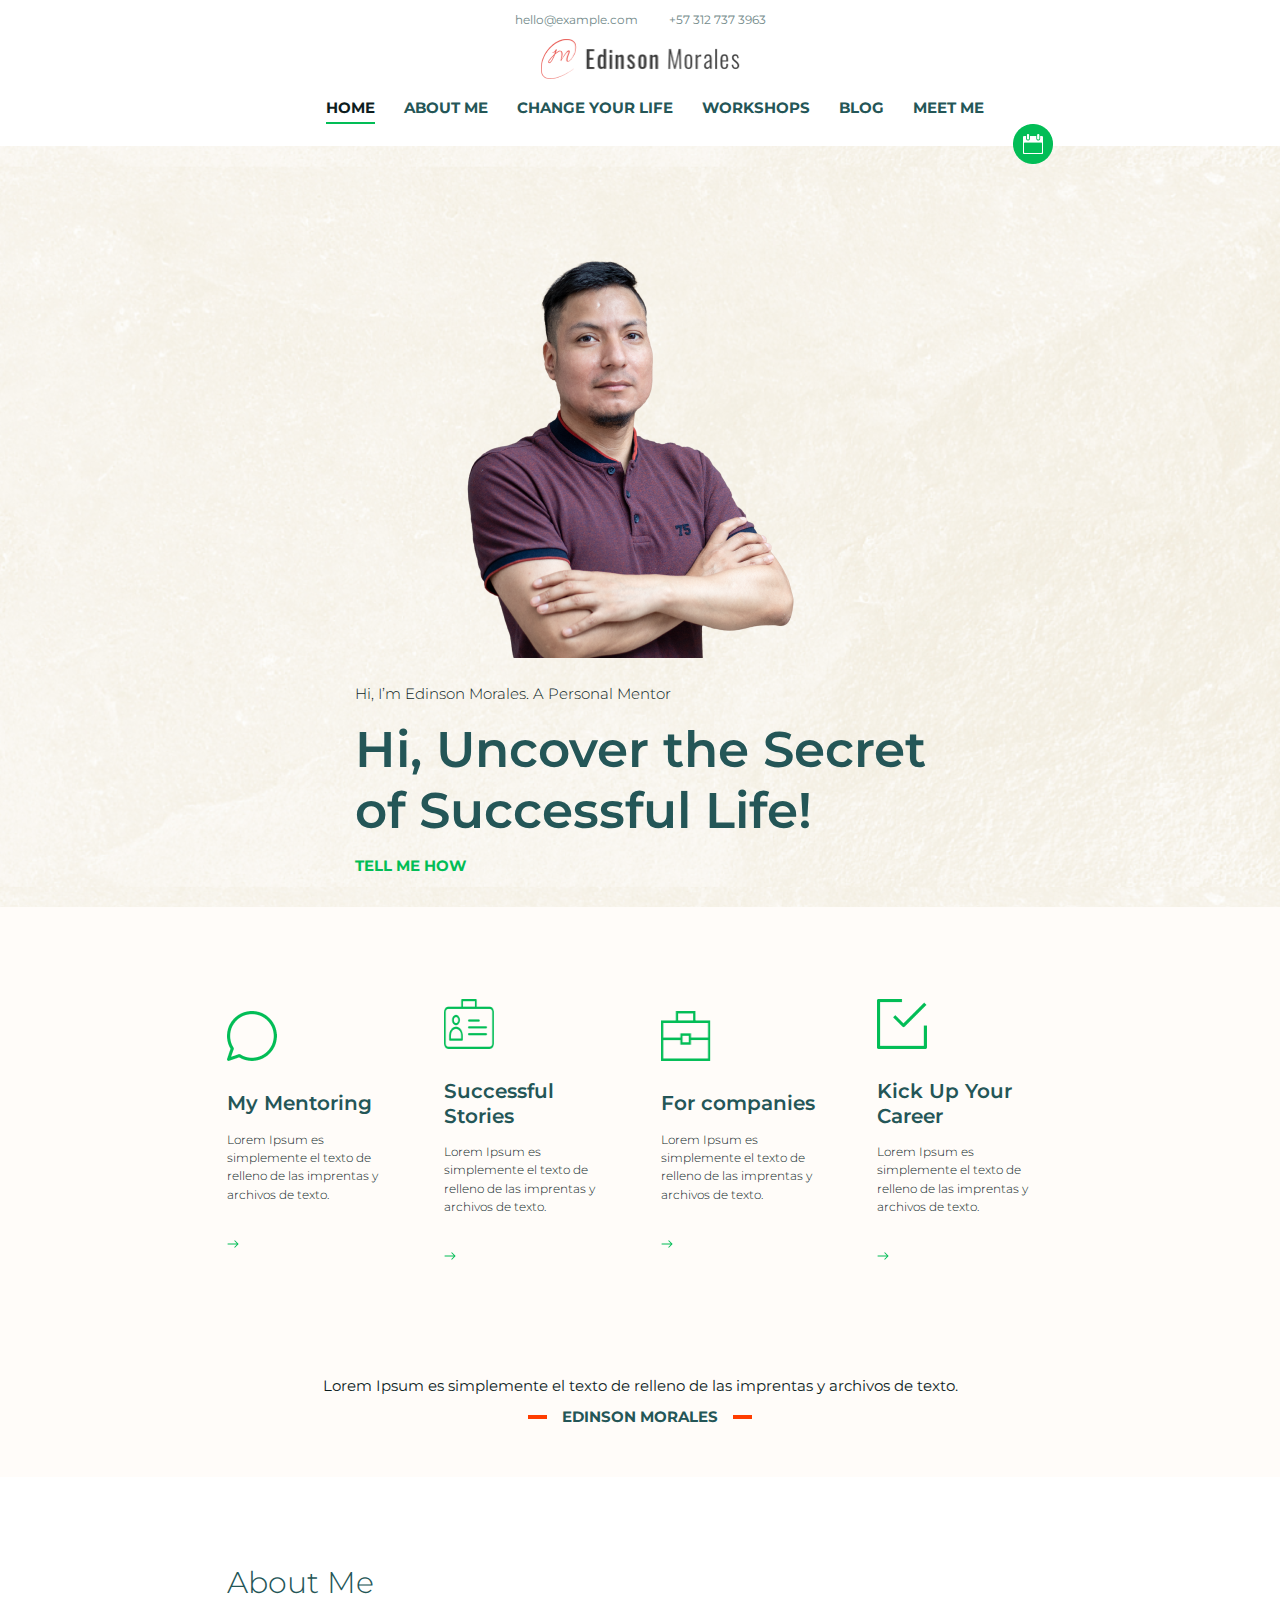
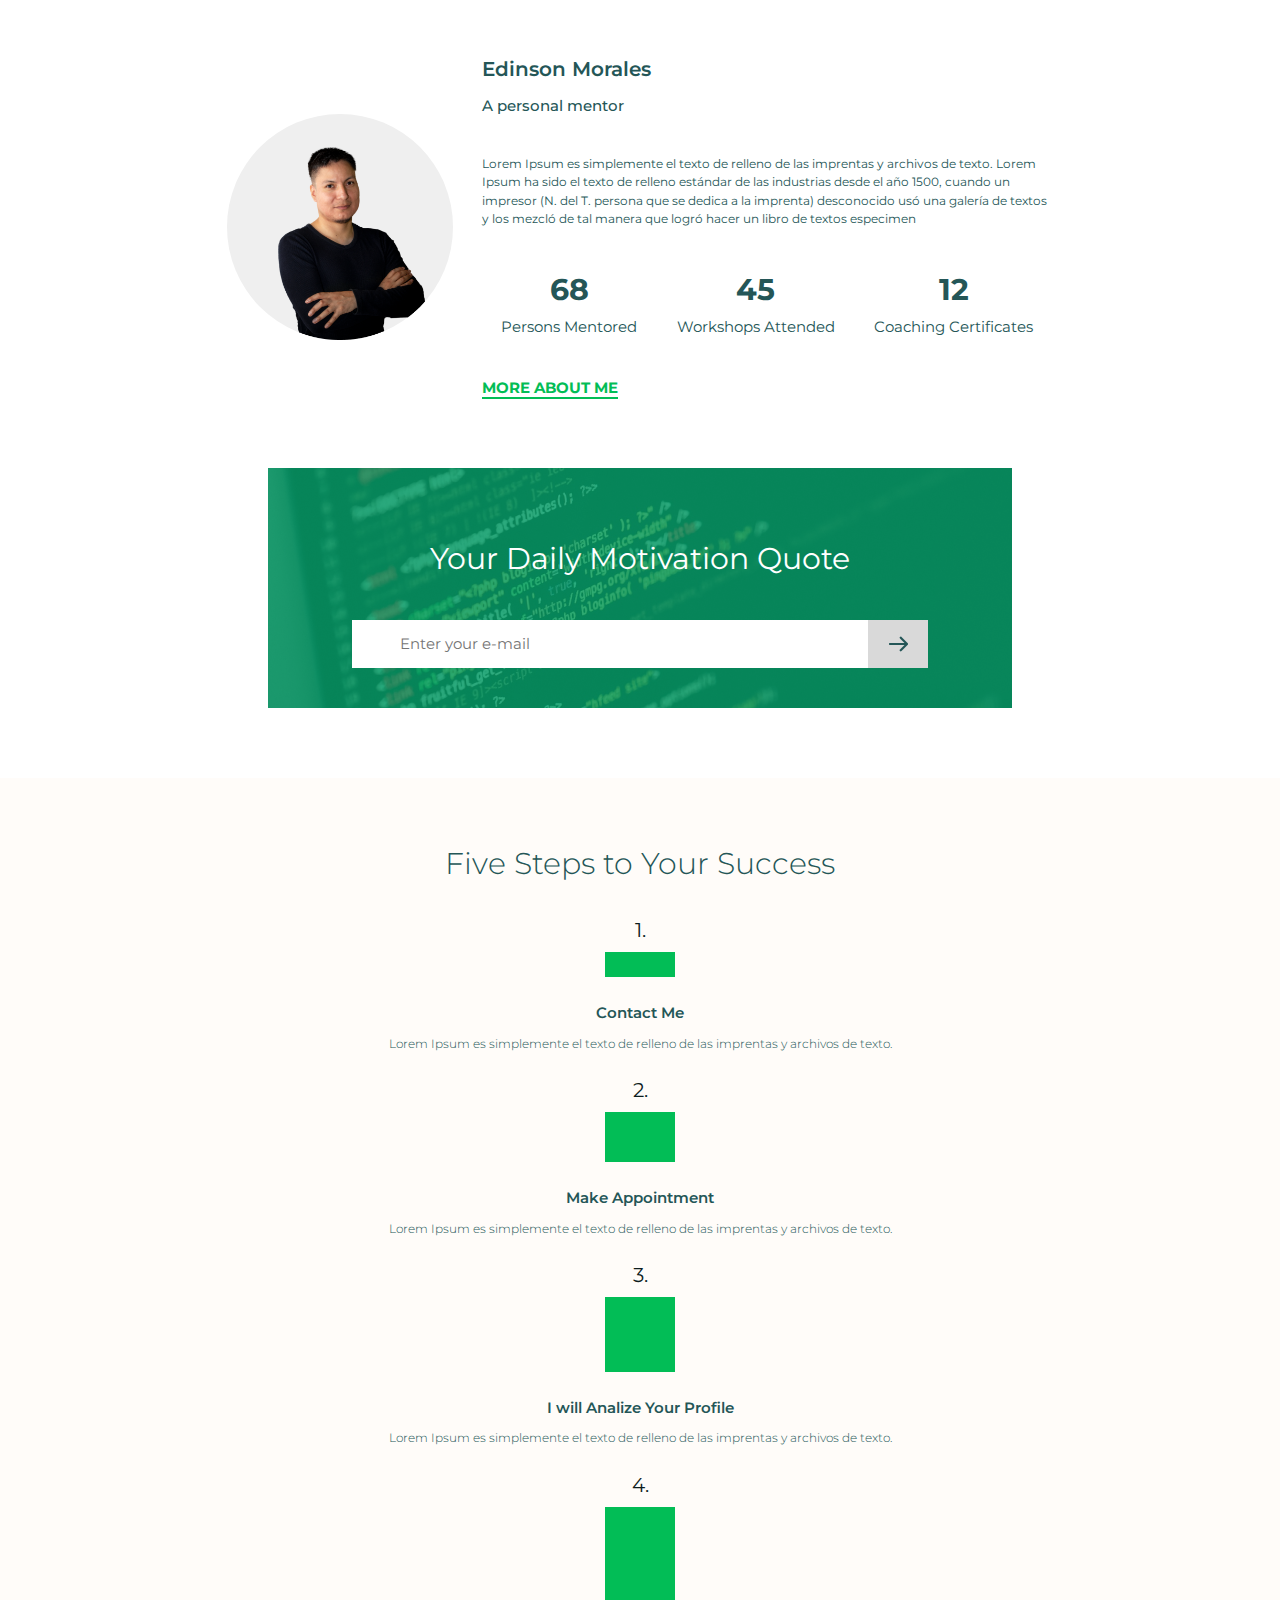
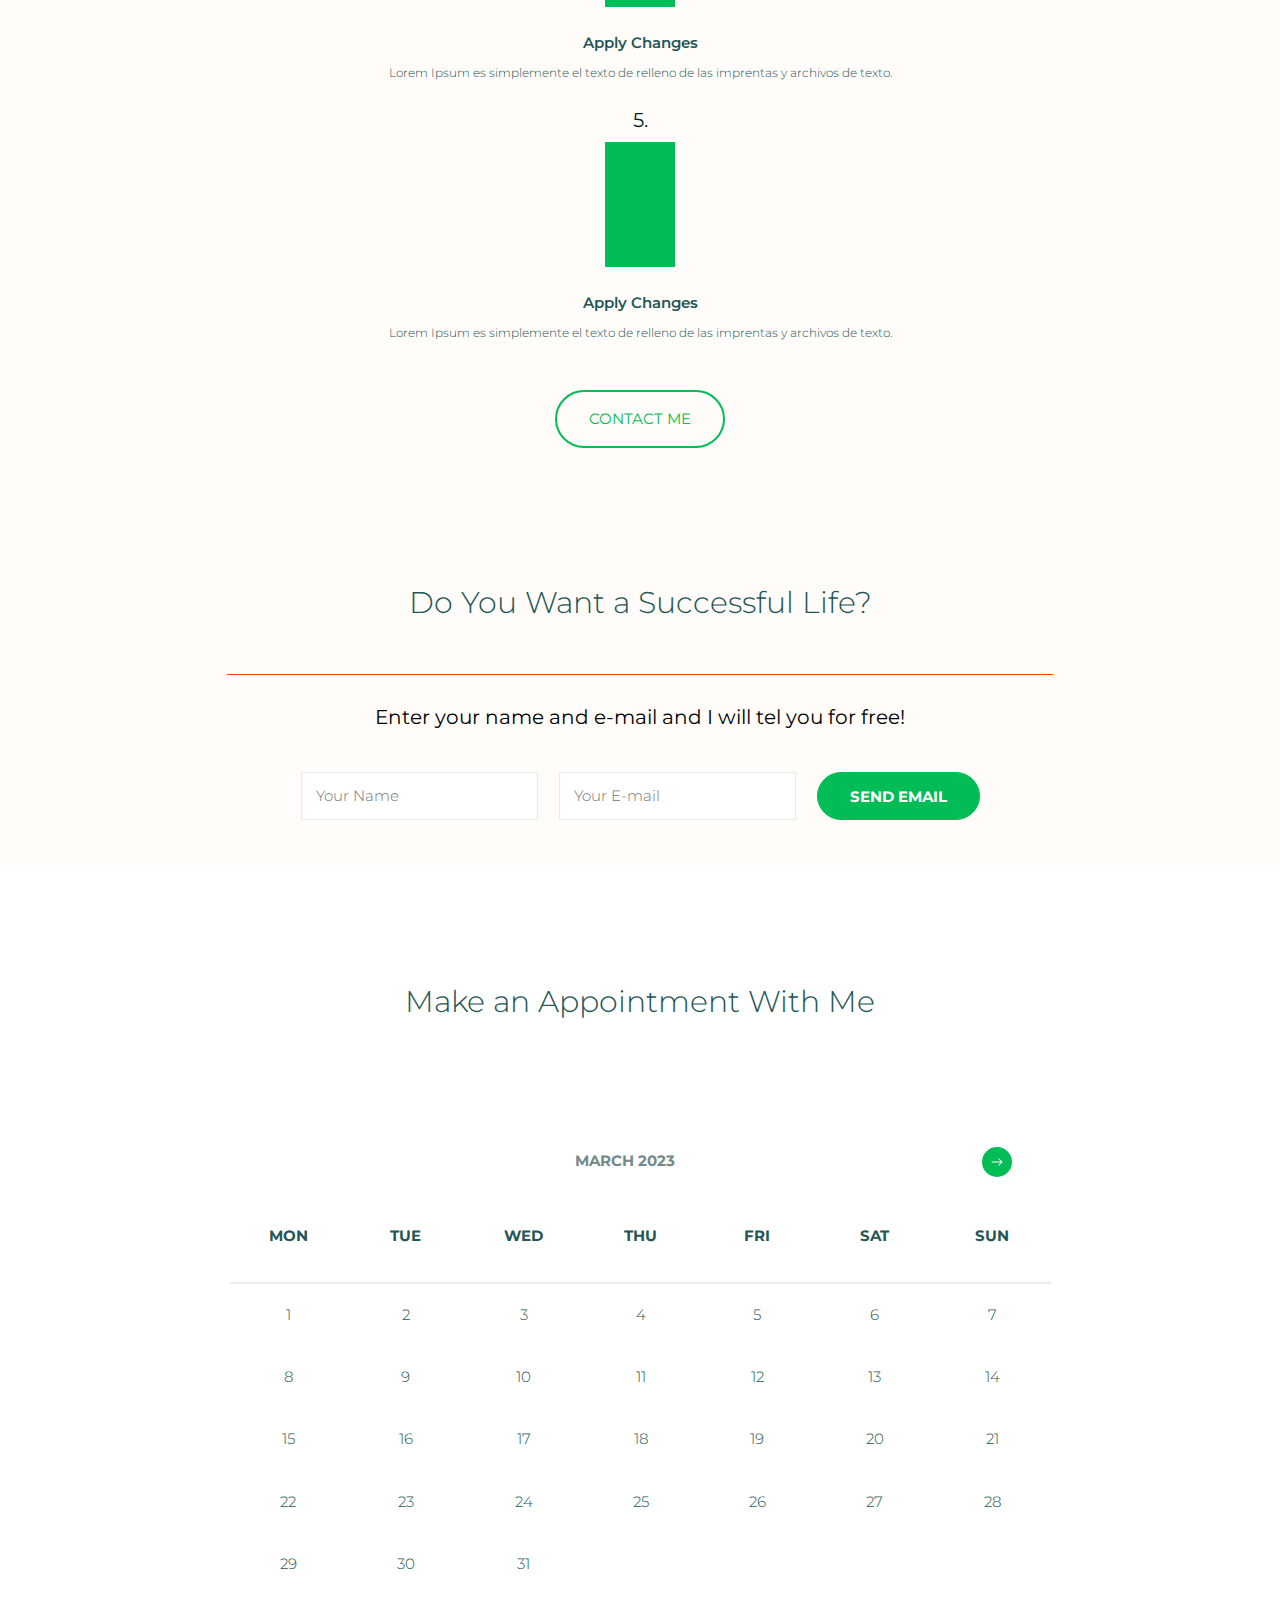
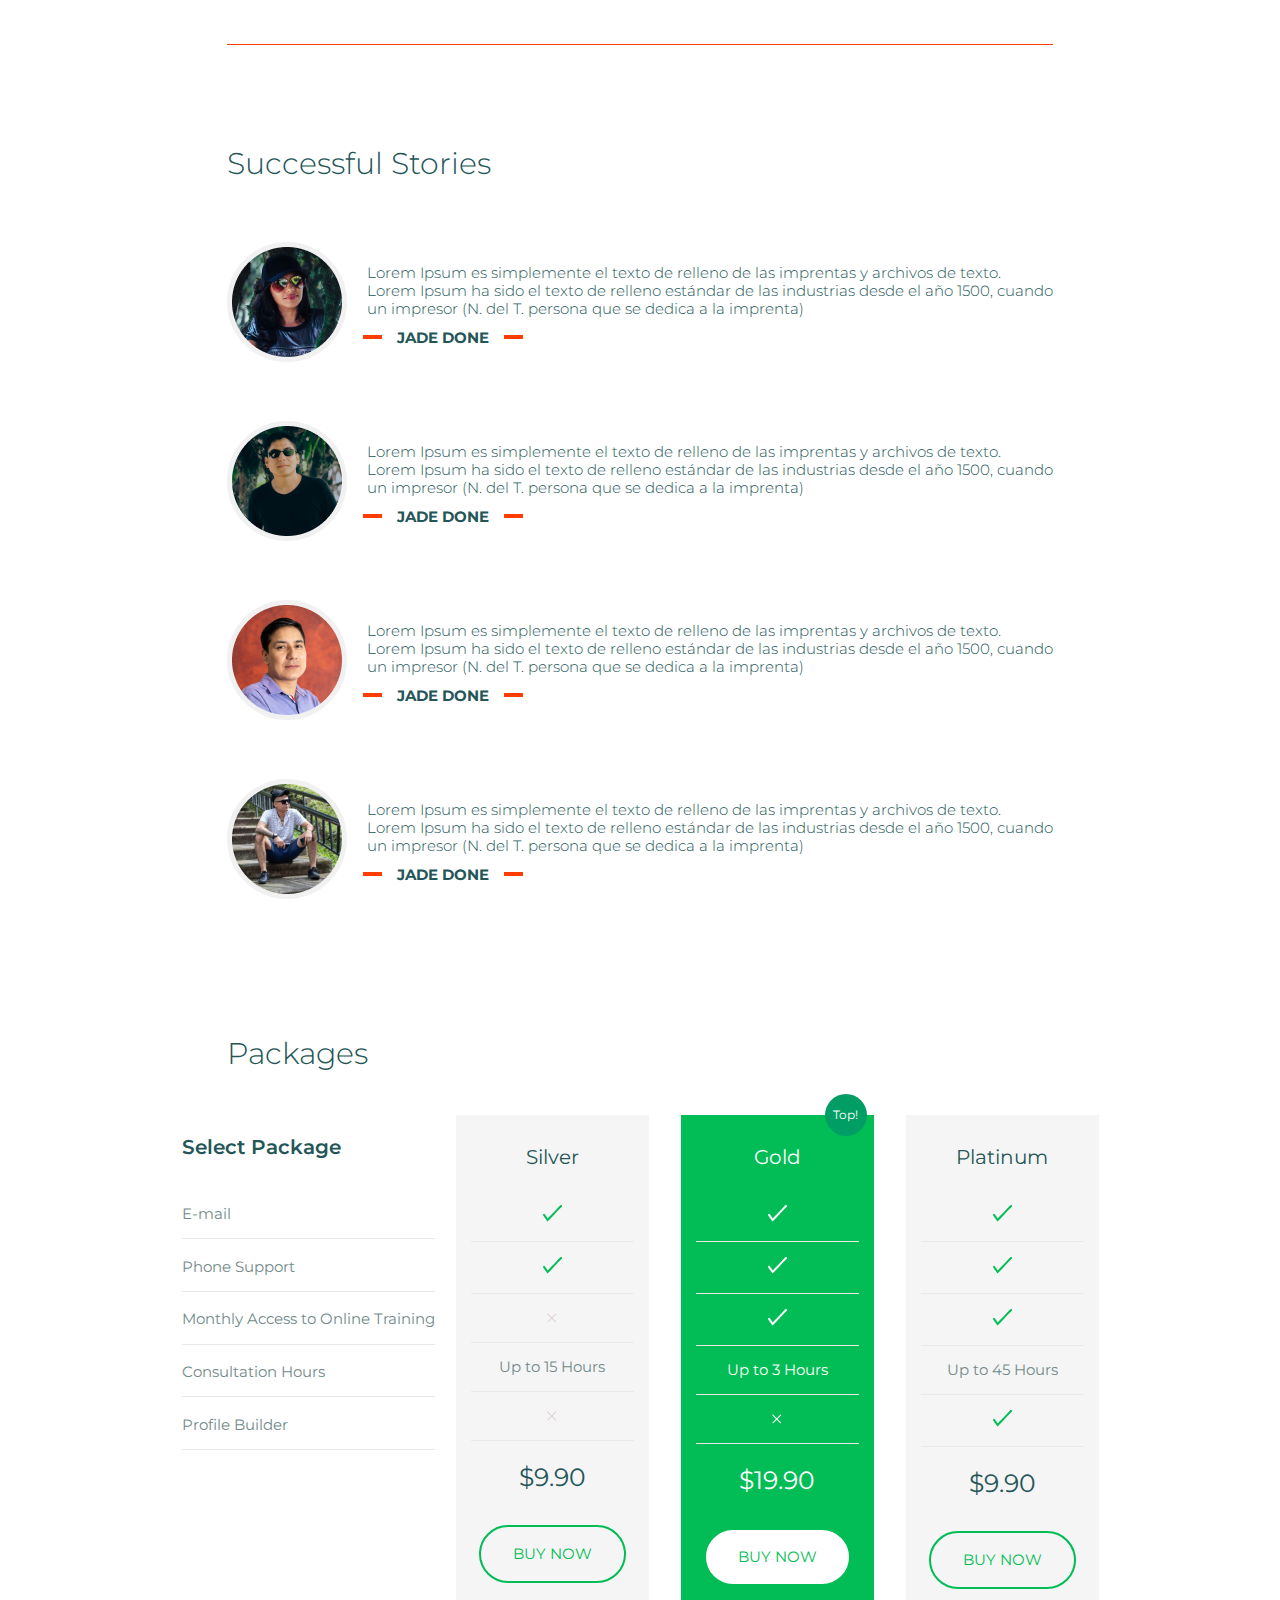
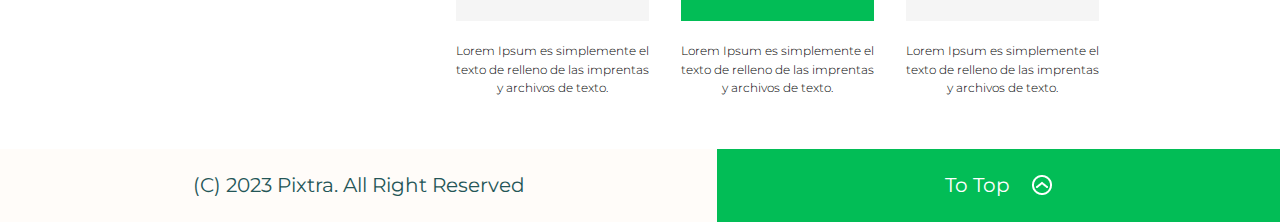
==== commit 494027e7: "fixing avatar section" ====
--- a/index.html
+++ b/index.html
@@ -335,7 +335,9 @@
         <h2 class="successful-title">Successful Stories</h2>          
         <div class="section-card">
           <div class="successful-card">
-            <div class="successful-img"></div>
+            <div class="successful-img">
+              <img src="./assets/avatar-1.png" width="110" height="110">
+            </div>
             <div class="successful-content">
               <p class="successful-text">
                 Lorem Ipsum es simplemente el texto de relleno de las imprentas y archivos de texto. Lorem Ipsum ha sido el texto de relleno estándar de las industrias desde el año 1500, cuando un impresor (N. del T. persona que se dedica a la imprenta)
@@ -344,7 +346,9 @@
             </div>
           </div>
           <div class="successful-card">
-            <div class="successful-img"></div>
+            <div class="successful-img">
+              <img src="./assets/avatar-2.png" width="110" height="110">
+            </div>
             <div class="successful-content">
               <p class="successful-text">
                 Lorem Ipsum es simplemente el texto de relleno de las imprentas y archivos de texto. Lorem Ipsum ha sido el texto de relleno estándar de las industrias desde el año 1500, cuando un impresor (N. del T. persona que se dedica a la imprenta)
@@ -355,7 +359,9 @@
         </div>
         <div class="section-card">
           <div class="successful-card">
-            <div class="successful-img"></div>
+            <div class="successful-img">
+              <img src="./assets/avatar-3.png" width="110" height="110">
+            </div>
             <div class="successful-content">
               <p class="successful-text">
                 Lorem Ipsum es simplemente el texto de relleno de las imprentas y archivos de texto. Lorem Ipsum ha sido el texto de relleno estándar de las industrias desde el año 1500, cuando un impresor (N. del T. persona que se dedica a la imprenta)
@@ -364,7 +370,9 @@
             </div>
           </div>
           <div class="successful-card">
-            <div class="successful-img"></div>
+            <div class="successful-img">
+              <img src="./assets/avatar-4.png" width="110" height="110">
+            </div>
             <div class="successful-content">
               <p class="successful-text">
                 Lorem Ipsum es simplemente el texto de relleno de las imprentas y archivos de texto. Lorem Ipsum ha sido el texto de relleno estándar de las industrias desde el año 1500, cuando un impresor (N. del T. persona que se dedica a la imprenta)
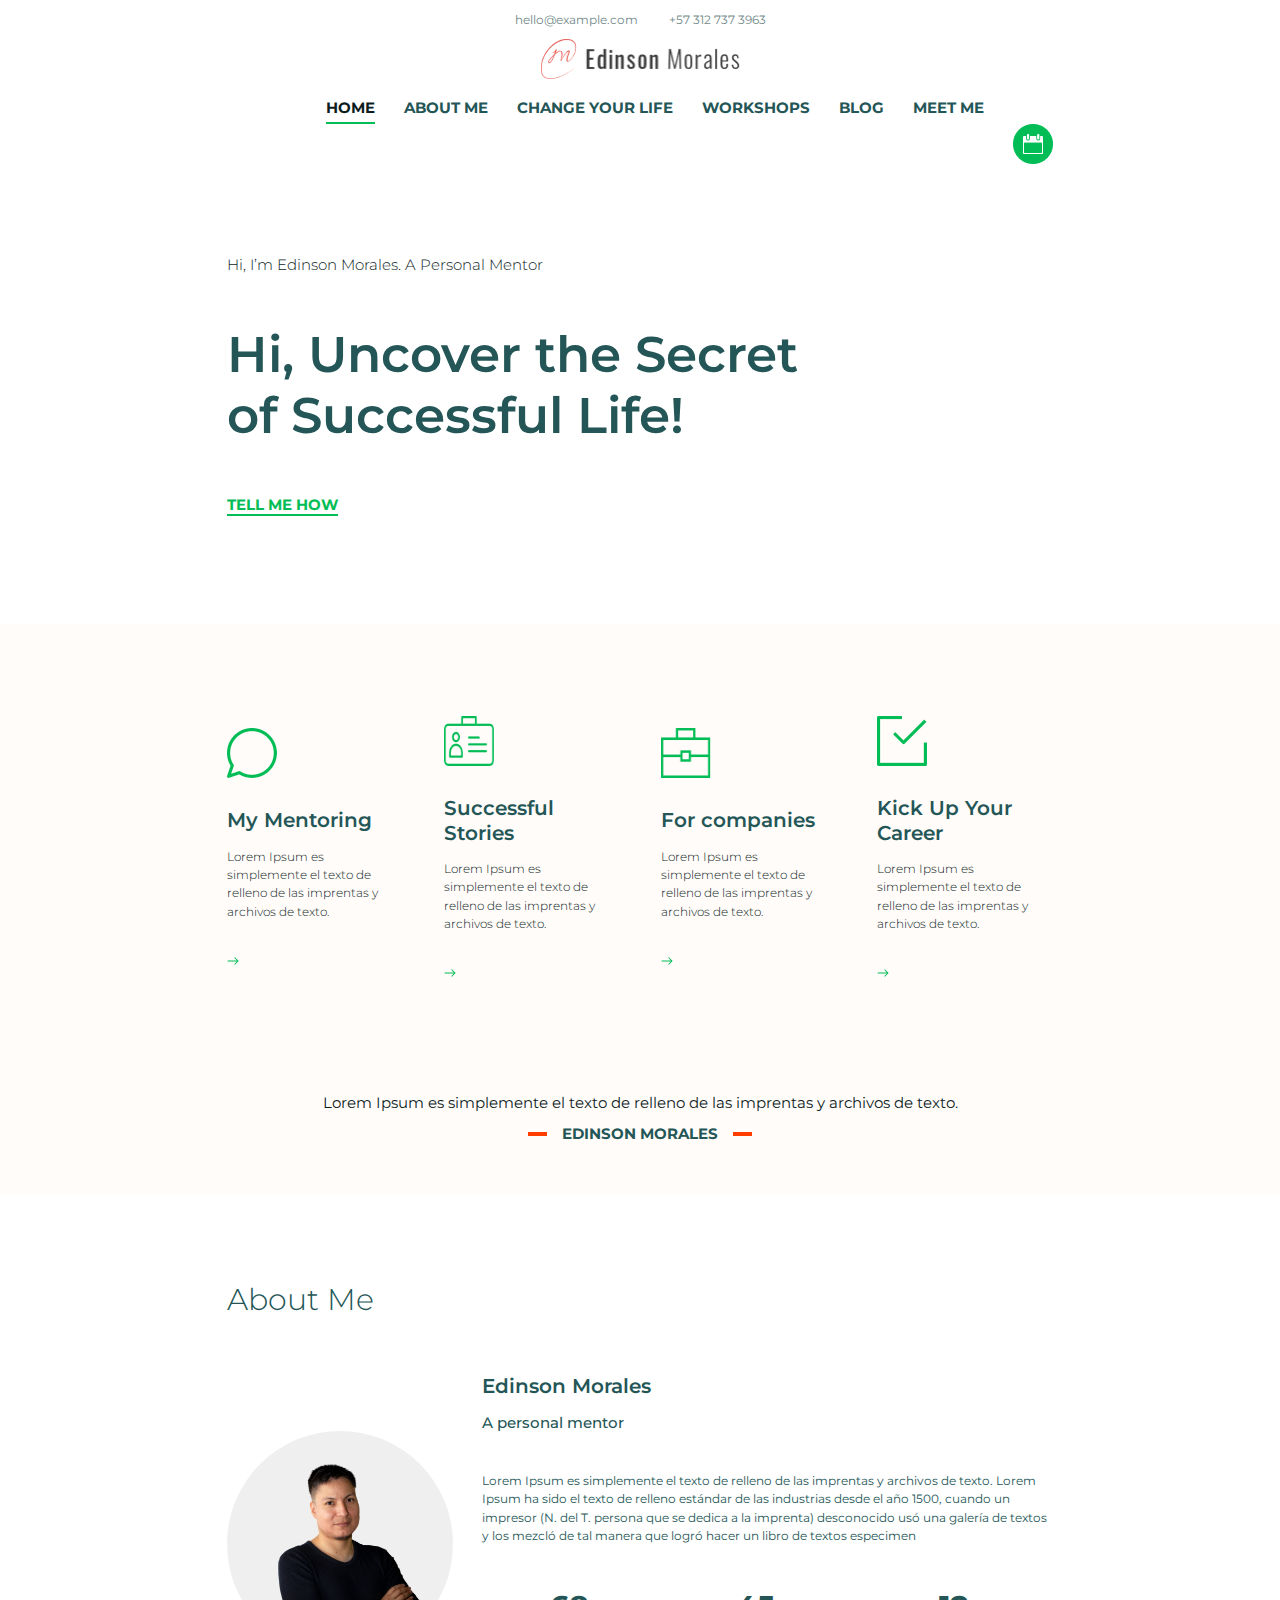
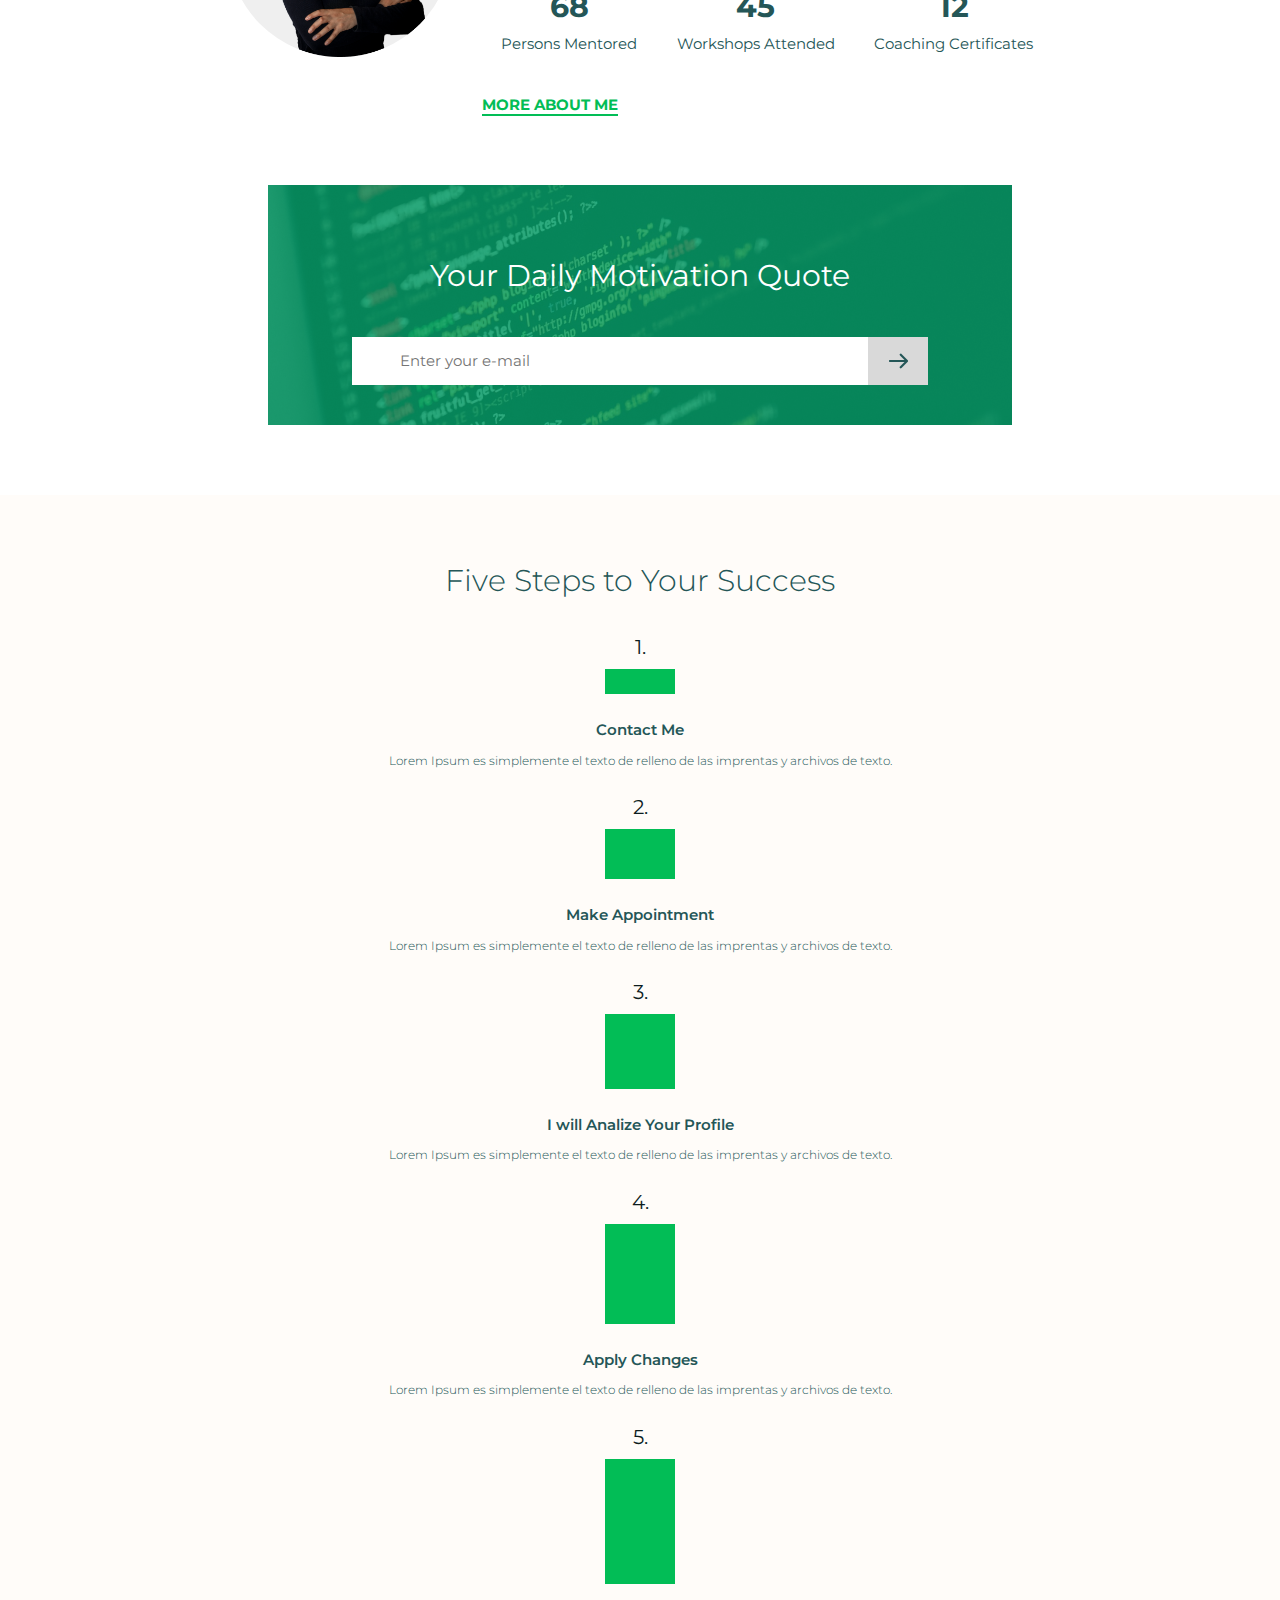
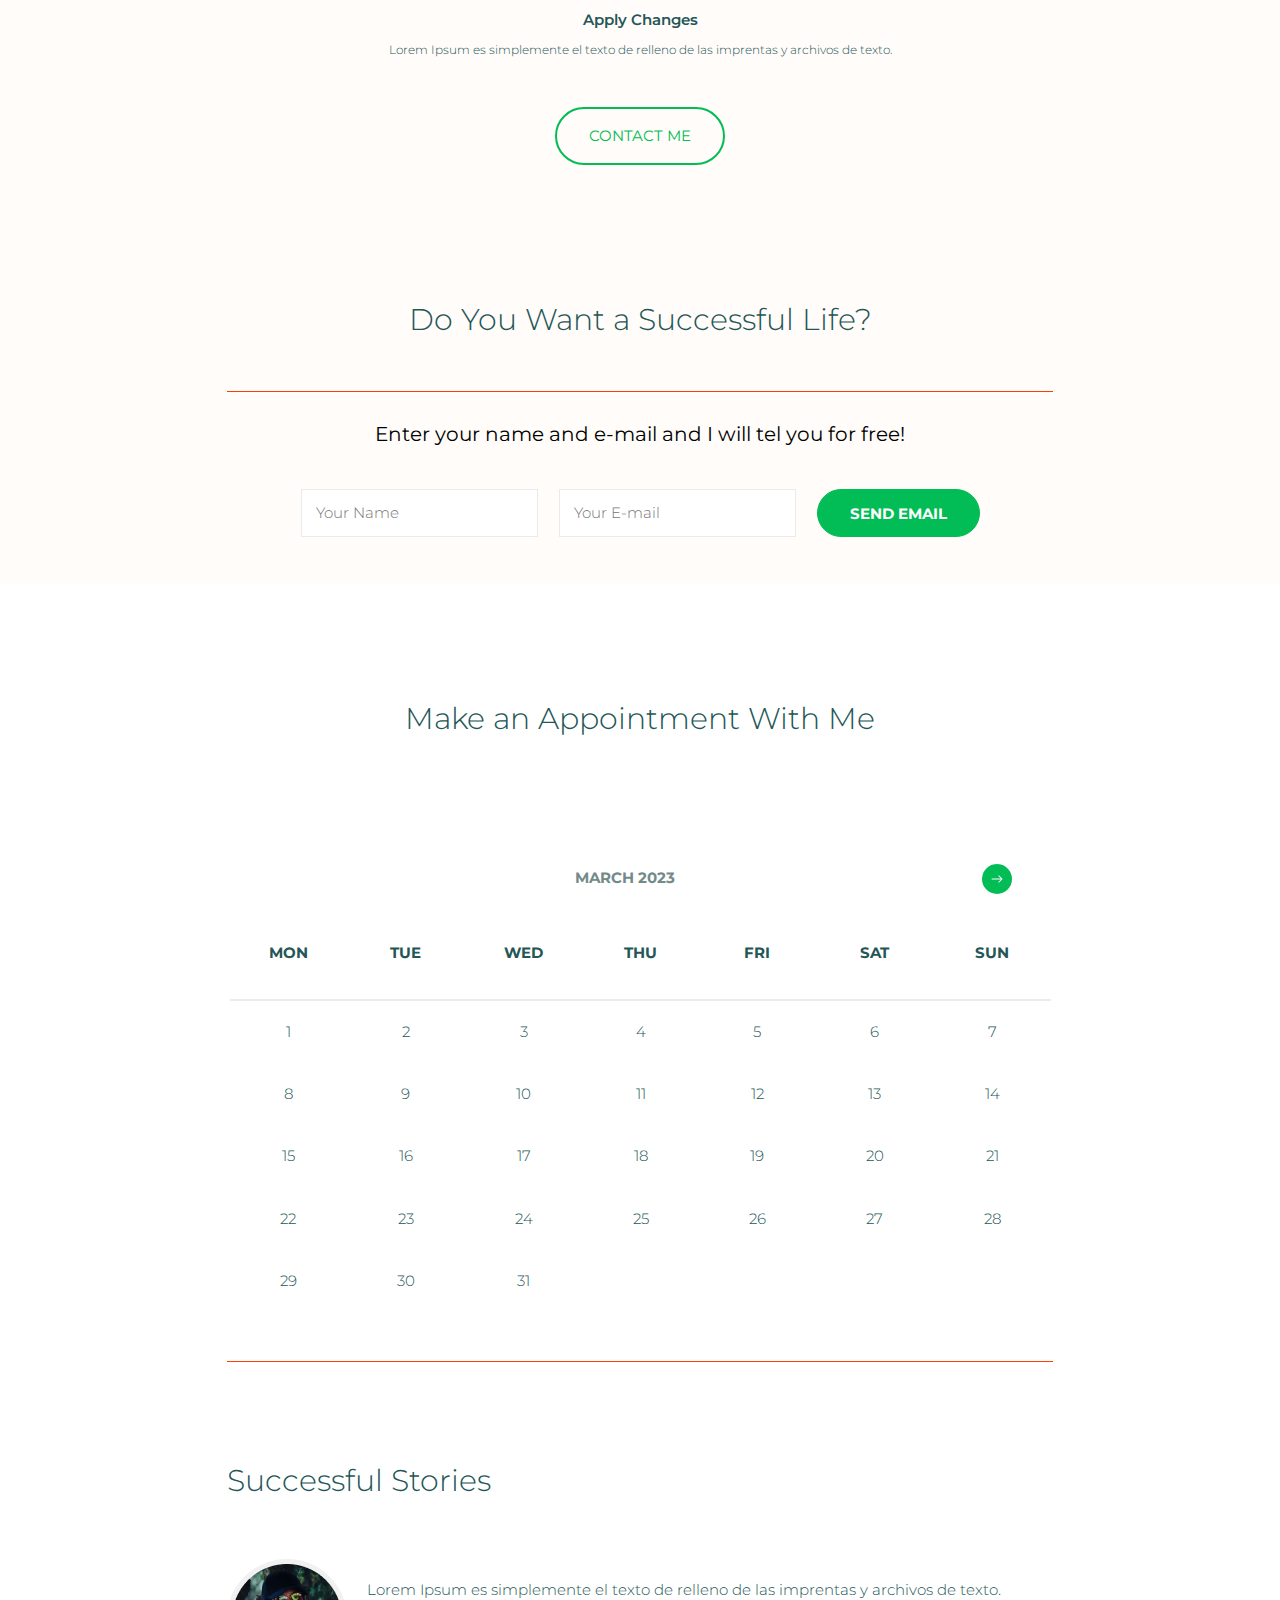
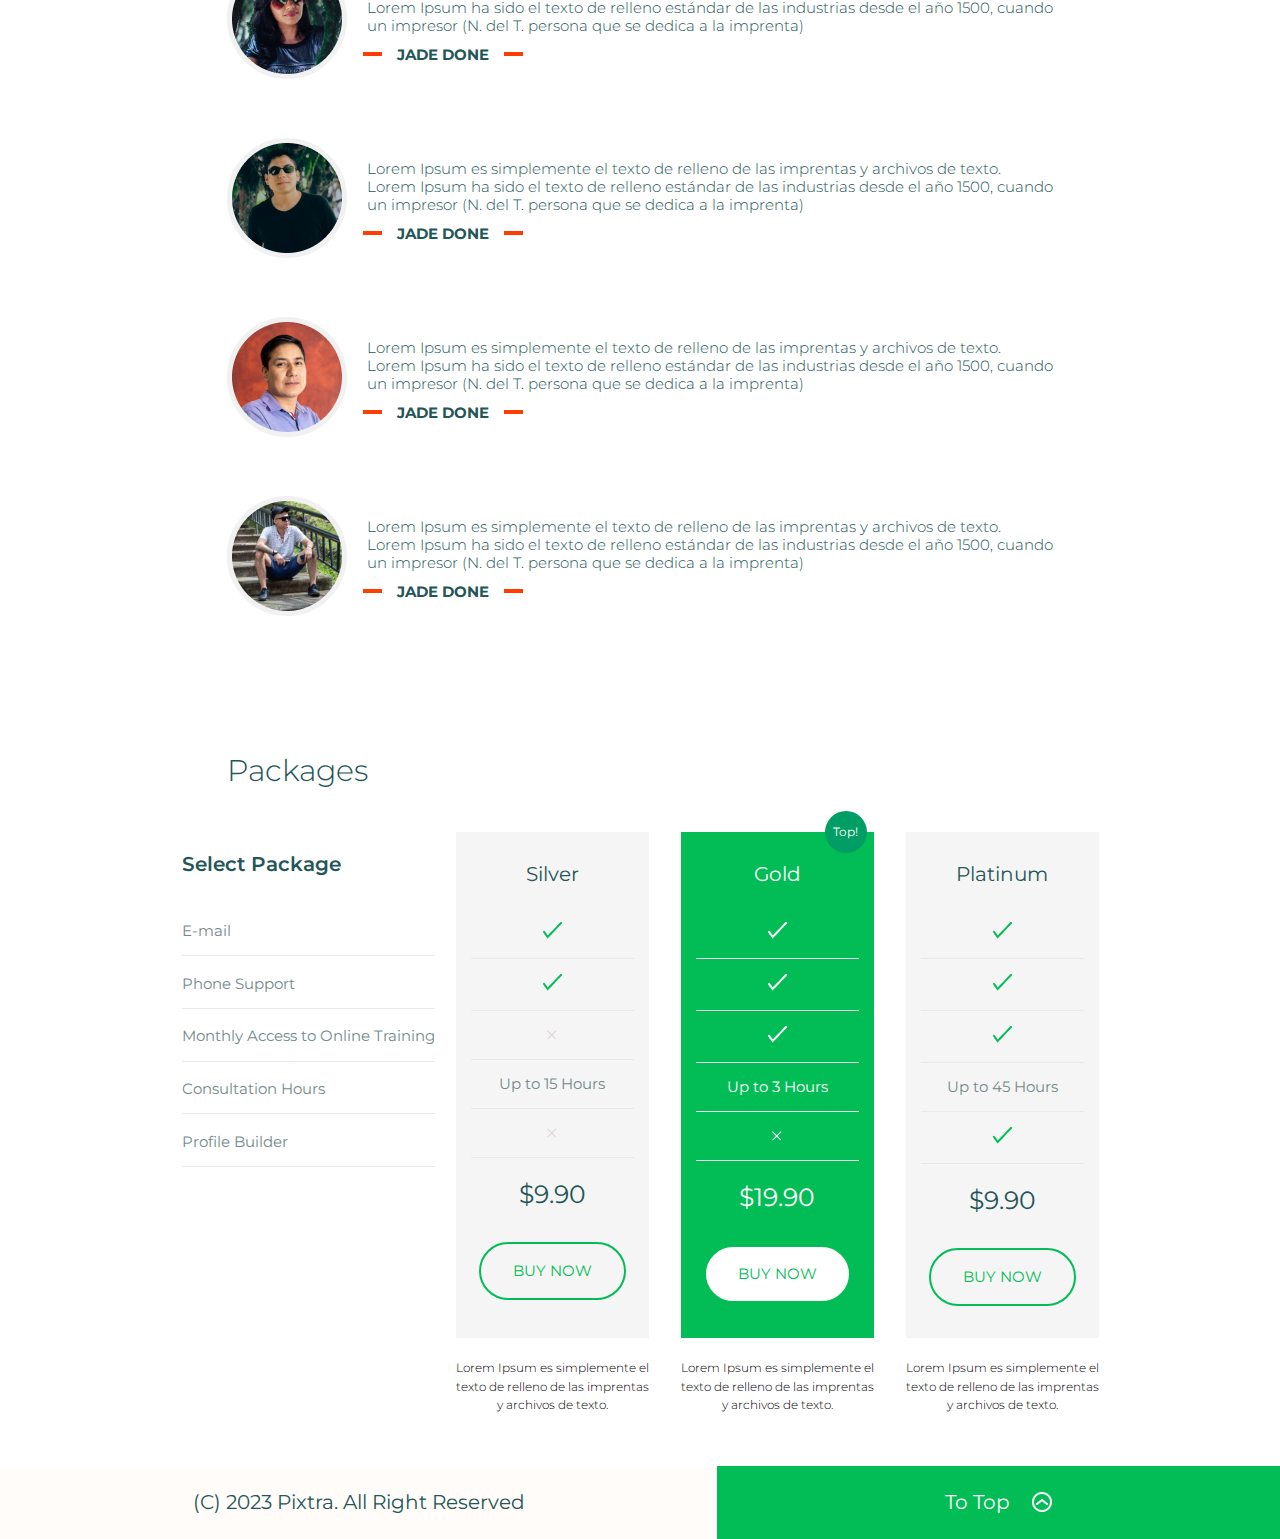
==== commit 50886114: "fixing hero bg" ====
--- a/index.html
+++ b/index.html
@@ -65,12 +65,6 @@
             </h1>
             <a href="#" class="hero-link">TELL ME HOW</a>
           </div>
-          <div class="hero-person">
-          
-          </div>
-
-          <div class="hero-imageBg">
-          </div>
         </div>
       </div>
     </section>
